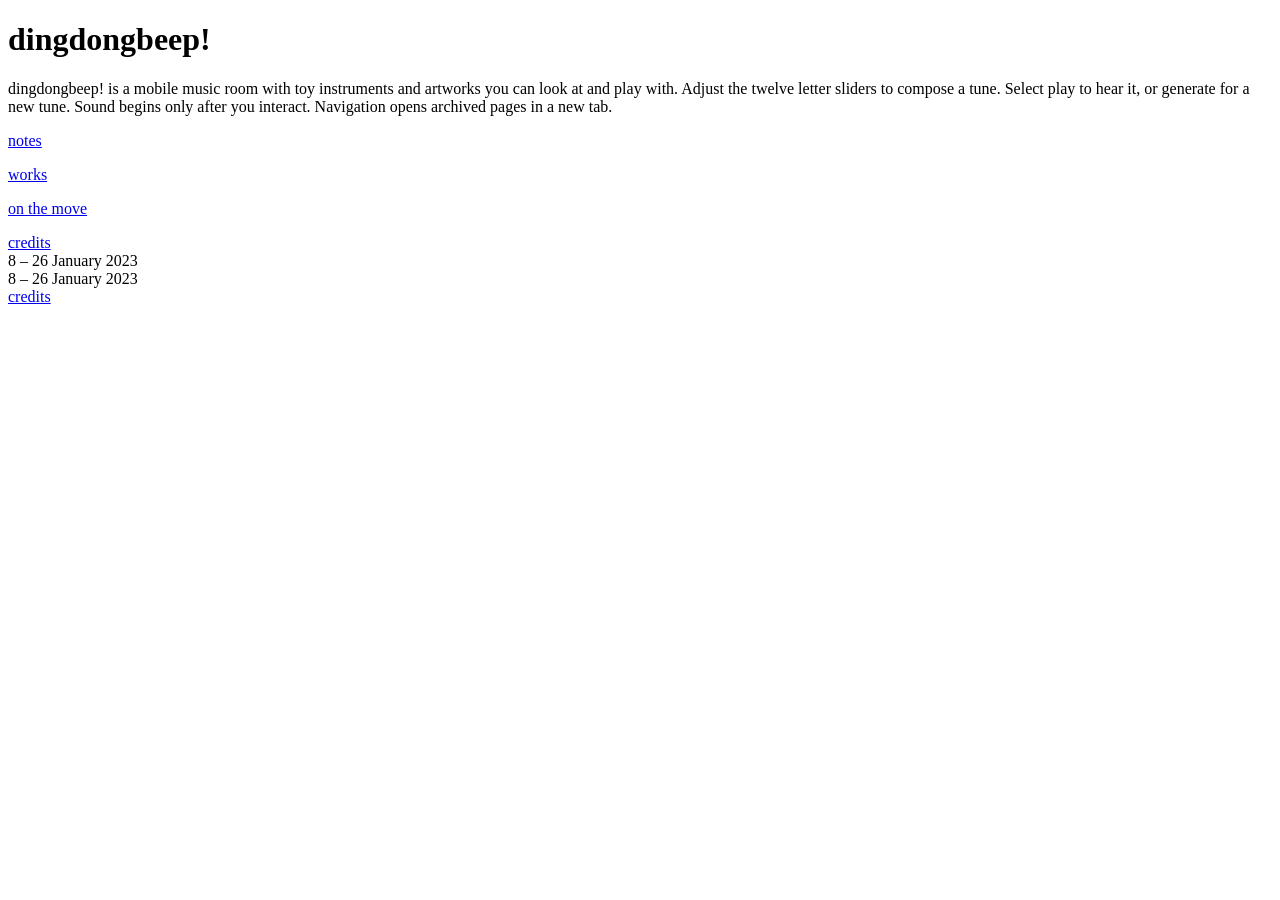
==== index.html @ b2243ed2 "Add files via upload" ====
<!doctype html>
<html lang="en"><head><meta charset="utf-8"><meta name="viewport" content="width=device-width,initial-scale=1"><title>dingdongbeep!</title><meta name="description" content="dingdongbeep! is a mobile music room with toy instruments and artworks you can look at and play with.">
<link rel="stylesheet" href="assets/style(1).min.css">
<link rel="stylesheet" href="assets/theme.min.css">
<link rel="stylesheet" href="assets/custom-frontend-lite.min.css">
<link rel="stylesheet" href="assets/post-9.css">
<link rel="stylesheet" href="assets/post-180.css">
<link rel="stylesheet" href="assets/restoration.css">
<script defer src="assets/jquery.min.js"></script><script defer src="assets/navigation.js"></script>
<script defer src="assets/p5.js"></script><script defer src="assets/p5.sound.min.js"></script><script defer src="assets/instrument.js"></script>
</head><body class="home page-template page-template-elementor_canvas page page-id-180 elementor-default elementor-template-canvas elementor-kit-9 elementor-page elementor-page-180">
<h1 class="sr-only">dingdongbeep!</h1><p class="sr-only">dingdongbeep! is a mobile music room with toy instruments and artworks you can look at and play with. Adjust the twelve letter sliders to compose a tune. Select play to hear it, or generate for a new tune. Sound begins only after you interact. Navigation opens archived pages in a new tab.</p>
<div data-elementor-type="wp-page" data-elementor-id="180" class="elementor elementor-180">
									<section class="elementor-section elementor-top-section elementor-element elementor-element-d01b438 elementor-section-full_width elementor-section-content-top elementor-section-height-default elementor-section-height-default" data-id="d01b438" data-element_type="section">
						<div class="elementor-container elementor-column-gap-no">
					<div class="elementor-column elementor-col-33 elementor-top-column elementor-element elementor-element-7b1d648" data-id="7b1d648" data-element_type="column">
			<div class="elementor-widget-wrap elementor-element-populated">
								<div class="elementor-element elementor-element-b00e52c elementor-widget__width-auto elementor-widget-mobile__width-initial on-hover1 elementor-widget elementor-widget-text-editor" data-id="b00e52c" data-element_type="widget" data-widget_type="text-editor.default">
				<div class="elementor-widget-container">
			<style>/*! elementor - v3.8.1 - 13-11-2022 */
.elementor-widget-text-editor.elementor-drop-cap-view-stacked .elementor-drop-cap{background-color:#818a91;color:#fff}.elementor-widget-text-editor.elementor-drop-cap-view-framed .elementor-drop-cap{color:#818a91;border:3px solid;background-color:transparent}.elementor-widget-text-editor:not(.elementor-drop-cap-view-default) .elementor-drop-cap{margin-top:8px}.elementor-widget-text-editor:not(.elementor-drop-cap-view-default) .elementor-drop-cap-letter{width:1em;height:1em}.elementor-widget-text-editor .elementor-drop-cap{float:left;text-align:center;line-height:1;font-size:50px}.elementor-widget-text-editor .elementor-drop-cap-letter{display:inline-block}</style>				<a class="on-hover1" href="notes/" target="_blank" rel="noopener noreferrer" title="Open the archived notes page on Wayback Machine"><span class="on-hover1">notes</span></a>						</div>
				</div>
				<div class="elementor-element elementor-element-439c22c elementor-widget__width-auto elementor-widget-mobile__width-initial on-hover2 elementor-widget elementor-widget-text-editor" data-id="439c22c" data-element_type="widget" data-widget_type="text-editor.default">
				<div class="elementor-widget-container">
							<p><a href="works/" target="_blank" rel="noopener noreferrer" title="Open the archived works page on Wayback Machine"><span class="on-hover2">works</span></a></p>						</div>
				</div>
				<div class="elementor-element elementor-element-69d7b67 elementor-widget__width-auto elementor-widget-mobile__width-initial on-hover3 elementor-widget elementor-widget-text-editor" data-id="69d7b67" data-element_type="widget" data-widget_type="text-editor.default">
				<div class="elementor-widget-container">
							<p><a class="on-hover3" href="info/" target="_blank" rel="noopener noreferrer" title="Open the archived on the move page on Wayback Machine"><span class="on-hover3">on the move</span></a></p>						</div>
				</div>
				<div class="elementor-element elementor-element-62cd04f elementor-widget__width-inherit elementor-widget-mobile__width-initial on-hover elementor-hidden-desktop elementor-hidden-tablet elementor-widget elementor-widget-text-editor" data-id="62cd04f" data-element_type="widget" data-widget_type="text-editor.default">
				<div class="elementor-widget-container">
							<a class="on-hover" href="credits/" target="_blank" rel="noopener noreferrer" title="Open the archived credits page on Wayback Machine"><span class="on-hover">credits</span></a>						</div>
				</div>
				<div class="elementor-element elementor-element-5e7caa0 elementor-widget__width-inherit elementor-fixed elementor-hidden-desktop elementor-hidden-tablet elementor-widget elementor-widget-text-editor" data-id="5e7caa0" data-element_type="widget" data-settings="{&quot;_position&quot;:&quot;fixed&quot;}" data-widget_type="text-editor.default">
				<div class="elementor-widget-container">
							<span class="red down">8</span> <span class="green up">–</span> <span class="blue down">2</span><span class="red up">6</span> <span class="green down">J</span><span class="blue up">a</span><span class="red down">n</span><span class="green up">u</span><span class="blue down">a</span><span class="red up">r</span><span class="green down">y</span> <span class="blue up">2</span><span class="red down">0</span><span class="green up">2</span><span class="blue down">3</span>						</div>
				</div>
				<div class="elementor-element elementor-element-9274b9c elementor-widget elementor-widget-html" data-id="9274b9c" data-element_type="widget" data-widget_type="html.default">
				<div class="elementor-widget-container">
					</div>
				</div>
				<div class="elementor-element elementor-element-952b9ef elementor-widget elementor-widget-html" data-id="952b9ef" data-element_type="widget" data-widget_type="html.default">
				<div class="elementor-widget-container">
			


      
    
    


    
		</div>
				</div>
					</div>
		</div>
				<div class="elementor-column elementor-col-33 elementor-top-column elementor-element elementor-element-df9e6b6" data-id="df9e6b6" data-element_type="column">
			<div class="elementor-widget-wrap elementor-element-populated">
								<div class="elementor-element elementor-element-6f2518f elementor-widget__width-inherit elementor-hidden-mobile elementor-widget elementor-widget-text-editor" data-id="6f2518f" data-element_type="widget" data-widget_type="text-editor.default">
				<div class="elementor-widget-container">
							<span class="red down">8</span> <span class="green up">–</span> <span class="blue down">2</span><span class="red up">6</span> <span class="green down">J</span><span class="blue up">a</span><span class="red down">n</span><span class="green up">u</span><span class="blue down">a</span><span class="red up">r</span><span class="green down">y</span> <span class="blue up">2</span><span class="red down">0</span><span class="green up">2</span><span class="blue down">3</span>						</div>
				</div>
					</div>
		</div>
				<div class="elementor-column elementor-col-33 elementor-top-column elementor-element elementor-element-9b4b5b4" data-id="9b4b5b4" data-element_type="column">
			<div class="elementor-widget-wrap elementor-element-populated">
								<div class="elementor-element elementor-element-df4bc82 elementor-widget__width-inherit on-hover elementor-hidden-mobile elementor-widget elementor-widget-text-editor" data-id="df4bc82" data-element_type="widget" data-widget_type="text-editor.default">
				<div class="elementor-widget-container">
							<a class="on-hover" href="credits/" target="_blank" rel="noopener noreferrer" title="Open the archived credits page on Wayback Machine"><span class="on-hover">credits</span></a>						</div>
				</div>
					</div>
		</div>
							</div>
		</section>
							</div>
<p id="audio-status" class="sr-only" role="status" aria-live="polite"></p>
<noscript><p class="no-script">JavaScript is needed to play the instrument. <a href="https://web.archive.org/web/20230629184455/https://dingdongbeep.xyz/" target="_blank" rel="noopener">View the original Wayback capture</a>.</p></noscript>
</body></html>
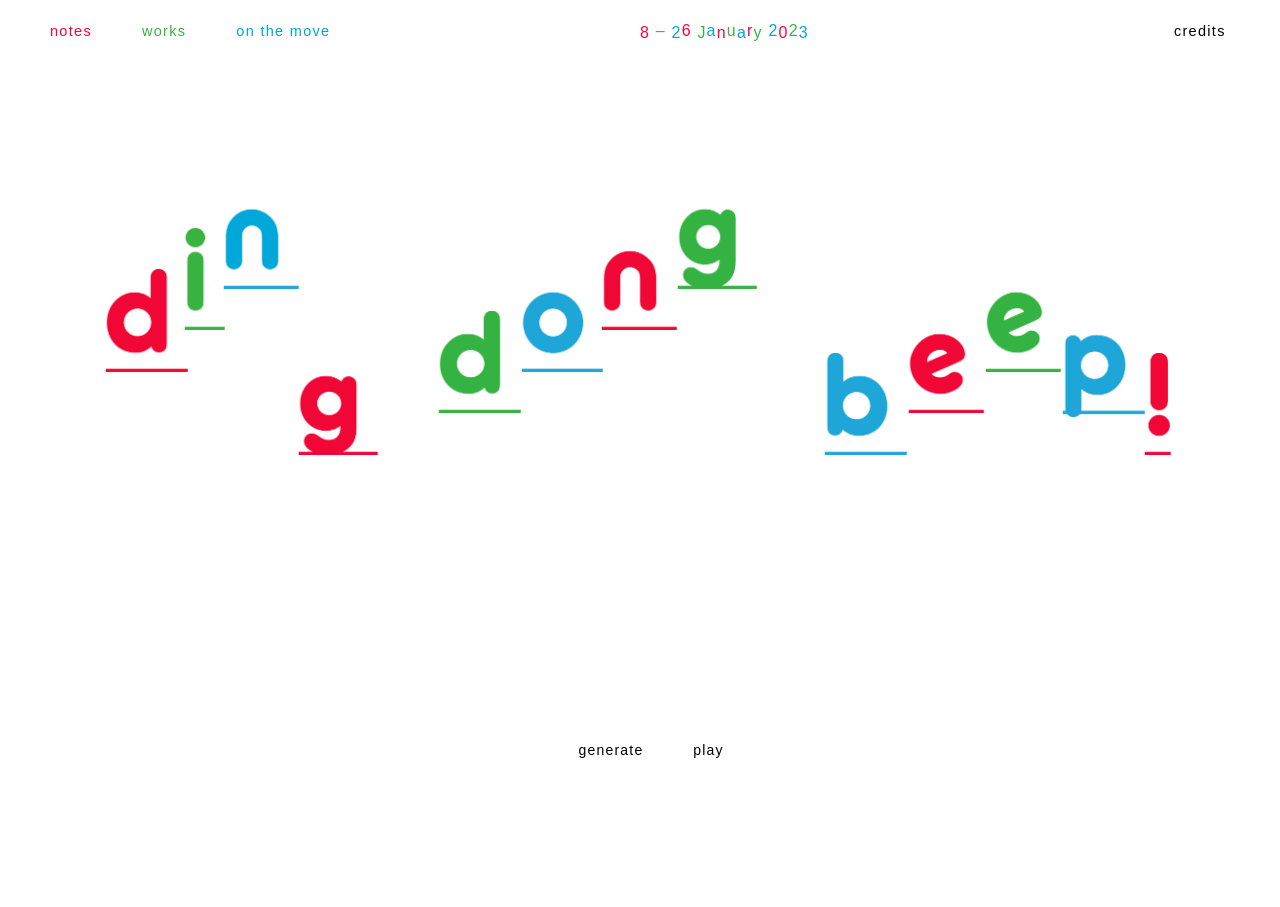
==== commit 75cf9103: "Update index.html" ====
--- a/index.html
+++ b/index.html
@@ -18,19 +18,19 @@
 								<div class="elementor-element elementor-element-b00e52c elementor-widget__width-auto elementor-widget-mobile__width-initial on-hover1 elementor-widget elementor-widget-text-editor" data-id="b00e52c" data-element_type="widget" data-widget_type="text-editor.default">
 				<div class="elementor-widget-container">
 			<style>/*! elementor - v3.8.1 - 13-11-2022 */
-.elementor-widget-text-editor.elementor-drop-cap-view-stacked .elementor-drop-cap{background-color:#818a91;color:#fff}.elementor-widget-text-editor.elementor-drop-cap-view-framed .elementor-drop-cap{color:#818a91;border:3px solid;background-color:transparent}.elementor-widget-text-editor:not(.elementor-drop-cap-view-default) .elementor-drop-cap{margin-top:8px}.elementor-widget-text-editor:not(.elementor-drop-cap-view-default) .elementor-drop-cap-letter{width:1em;height:1em}.elementor-widget-text-editor .elementor-drop-cap{float:left;text-align:center;line-height:1;font-size:50px}.elementor-widget-text-editor .elementor-drop-cap-letter{display:inline-block}</style>				<a class="on-hover1" href="notes/" target="_blank" rel="noopener noreferrer" title="Open the archived notes page on Wayback Machine"><span class="on-hover1">notes</span></a>						</div>
+.elementor-widget-text-editor.elementor-drop-cap-view-stacked .elementor-drop-cap{background-color:#818a91;color:#fff}.elementor-widget-text-editor.elementor-drop-cap-view-framed .elementor-drop-cap{color:#818a91;border:3px solid;background-color:transparent}.elementor-widget-text-editor:not(.elementor-drop-cap-view-default) .elementor-drop-cap{margin-top:8px}.elementor-widget-text-editor:not(.elementor-drop-cap-view-default) .elementor-drop-cap-letter{width:1em;height:1em}.elementor-widget-text-editor .elementor-drop-cap{float:left;text-align:center;line-height:1;font-size:50px}.elementor-widget-text-editor .elementor-drop-cap-letter{display:inline-block}</style>				<a class="on-hover1" href="notes/" rel="noopener noreferrer" title="Open the archived notes page on Wayback Machine"><span class="on-hover1">notes</span></a>						</div>
 				</div>
 				<div class="elementor-element elementor-element-439c22c elementor-widget__width-auto elementor-widget-mobile__width-initial on-hover2 elementor-widget elementor-widget-text-editor" data-id="439c22c" data-element_type="widget" data-widget_type="text-editor.default">
 				<div class="elementor-widget-container">
-							<p><a href="works/" target="_blank" rel="noopener noreferrer" title="Open the archived works page on Wayback Machine"><span class="on-hover2">works</span></a></p>						</div>
+							<p><a href="works/" rel="noopener noreferrer" title="Open the archived works page on Wayback Machine"><span class="on-hover2">works</span></a></p>						</div>
 				</div>
 				<div class="elementor-element elementor-element-69d7b67 elementor-widget__width-auto elementor-widget-mobile__width-initial on-hover3 elementor-widget elementor-widget-text-editor" data-id="69d7b67" data-element_type="widget" data-widget_type="text-editor.default">
 				<div class="elementor-widget-container">
-							<p><a class="on-hover3" href="info/" target="_blank" rel="noopener noreferrer" title="Open the archived on the move page on Wayback Machine"><span class="on-hover3">on the move</span></a></p>						</div>
+							<p><a class="on-hover3" href="info/" rel="noopener noreferrer" title="Open the archived on the move page on Wayback Machine"><span class="on-hover3">on the move</span></a></p>						</div>
 				</div>
 				<div class="elementor-element elementor-element-62cd04f elementor-widget__width-inherit elementor-widget-mobile__width-initial on-hover elementor-hidden-desktop elementor-hidden-tablet elementor-widget elementor-widget-text-editor" data-id="62cd04f" data-element_type="widget" data-widget_type="text-editor.default">
 				<div class="elementor-widget-container">
-							<a class="on-hover" href="credits/" target="_blank" rel="noopener noreferrer" title="Open the archived credits page on Wayback Machine"><span class="on-hover">credits</span></a>						</div>
+							<a class="on-hover" href="credits/" rel="noopener noreferrer" title="Open the archived credits page on Wayback Machine"><span class="on-hover">credits</span></a>						</div>
 				</div>
 				<div class="elementor-element elementor-element-5e7caa0 elementor-widget__width-inherit elementor-fixed elementor-hidden-desktop elementor-hidden-tablet elementor-widget elementor-widget-text-editor" data-id="5e7caa0" data-element_type="widget" data-settings="{&quot;_position&quot;:&quot;fixed&quot;}" data-widget_type="text-editor.default">
 				<div class="elementor-widget-container">
@@ -67,7 +67,7 @@
 			<div class="elementor-widget-wrap elementor-element-populated">
 								<div class="elementor-element elementor-element-df4bc82 elementor-widget__width-inherit on-hover elementor-hidden-mobile elementor-widget elementor-widget-text-editor" data-id="df4bc82" data-element_type="widget" data-widget_type="text-editor.default">
 				<div class="elementor-widget-container">
-							<a class="on-hover" href="credits/" target="_blank" rel="noopener noreferrer" title="Open the archived credits page on Wayback Machine"><span class="on-hover">credits</span></a>						</div>
+							<a class="on-hover" href="credits/" rel="noopener noreferrer" title="Open the archived credits page on Wayback Machine"><span class="on-hover">credits</span></a>						</div>
 				</div>
 					</div>
 		</div>
@@ -76,4 +76,4 @@
 							</div>
 <p id="audio-status" class="sr-only" role="status" aria-live="polite"></p>
 <noscript><p class="no-script">JavaScript is needed to play the instrument. <a href="https://web.archive.org/web/20230629184455/https://dingdongbeep.xyz/" target="_blank" rel="noopener">View the original Wayback capture</a>.</p></noscript>
-</body></html>+</body></html>
--- a/assets/style(1).min.css
+++ b/assets/style(1).min.css
@@ -0,0 +1,22 @@
+html{line-height:1.15;-webkit-text-size-adjust:100%}*,:after,:before{box-sizing:border-box}body{margin:0;font-family:-apple-system,BlinkMacSystemFont,Segoe UI,Roboto,Helvetica Neue,Arial,Noto Sans,sans-serif,Apple Color Emoji,Segoe UI Emoji,Segoe UI Symbol,Noto Color Emoji;font-size:1rem;font-weight:400;line-height:1.5;color:#333;background-color:#fff;-webkit-font-smoothing:antialiased;-moz-osx-font-smoothing:grayscale}h1,h2,h3,h4,h5,h6{margin-top:.5rem;margin-bottom:1rem;font-family:inherit;font-weight:500;line-height:1.2;color:inherit}h1{font-size:2.5rem}h2{font-size:2rem}h3{font-size:1.75rem}h4{font-size:1.5rem}h5{font-size:1.25rem}h6{font-size:1rem}p{margin-top:0;margin-bottom:.9rem}hr{box-sizing:content-box;height:0;overflow:visible}pre{font-family:monospace,monospace;font-size:1em;white-space:pre-wrap}a{background-color:transparent;text-decoration:none;color:#c36}a:active,a:hover{color:#336}a:not([href]):not([tabindex]),a:not([href]):not([tabindex]):focus,a:not([href]):not([tabindex]):hover{color:inherit;text-decoration:none}a:not([href]):not([tabindex]):focus{outline:0}abbr[title]{border-bottom:none;-webkit-text-decoration:underline dotted;text-decoration:underline dotted}b,strong{font-weight:bolder}code,kbd,samp{font-family:monospace,monospace;font-size:1em}small{font-size:80%}sub,sup{font-size:75%;line-height:0;position:relative;vertical-align:baseline}sub{bottom:-.25em}sup{top:-.5em}img{border-style:none;height:auto;max-width:100%}details{display:block}summary{display:list-item}figcaption{font-size:16px;color:#333;line-height:1.4;font-style:italic;font-weight:400}[hidden],template{display:none}.sr-only{position:absolute;width:1px;height:1px;padding:0;overflow:hidden;clip:rect(0,0,0,0);white-space:nowrap;border:0}@media print{*,:after,:before{background:transparent!important;color:#000!important;box-shadow:none!important;text-shadow:none!important}a,a:visited{text-decoration:underline}a[href]:after{content:" (" attr(href) ")"}abbr[title]:after{content:" (" attr(title) ")"}a[href^="#"]:after,a[href^="javascript:"]:after{content:""}pre{white-space:pre-wrap!important}blockquote,pre{page-break-inside:avoid;border:1px solid #ccc}thead{display:table-header-group}img,tr{page-break-inside:avoid}h2,h3,p{orphans:3;widows:3}h2,h3{page-break-after:avoid}}label{display:inline-block;line-height:1;vertical-align:middle}button,input,optgroup,select,textarea{font-family:inherit;font-size:1rem;line-height:1.5;margin:0}input[type=date],input[type=email],input[type=number],input[type=password],input[type=search],input[type=tel],input[type=text],input[type=url],select,textarea{width:100%;border:1px solid #666;border-radius:3px;padding:.5rem 1rem;transition:all .3s}input[type=date]:focus,input[type=email]:focus,input[type=number]:focus,input[type=password]:focus,input[type=search]:focus,input[type=tel]:focus,input[type=text]:focus,input[type=url]:focus,select:focus,textarea:focus{border-color:#333}button,input{overflow:visible}button,select{text-transform:none}[type=button],[type=reset],[type=submit],button{width:auto;-webkit-appearance:button}[type=button]::-moz-focus-inner,[type=reset]::-moz-focus-inner,[type=submit]::-moz-focus-inner,button::-moz-focus-inner{border-style:none;padding:0}[type=button]:-moz-focusring,[type=reset]:-moz-focusring,[type=submit]:-moz-focusring,button:-moz-focusring{outline:1px dotted ButtonText}[type=button],[type=submit],button{display:inline-block;font-weight:400;color:#c36;text-align:center;white-space:nowrap;-webkit-user-select:none;-moz-user-select:none;user-select:none;background-color:transparent;border:1px solid #c36;padding:.5rem 1rem;font-size:1rem;border-radius:3px;transition:all .3s}[type=button]:focus,[type=submit]:focus,button:focus{outline:5px auto -webkit-focus-ring-color}[type=button]:focus,[type=button]:hover,[type=submit]:focus,[type=submit]:hover,button:focus,button:hover{color:#fff;background-color:#c36;text-decoration:none}[type=button]:not(:disabled),[type=submit]:not(:disabled),button:not(:disabled){cursor:pointer}fieldset{padding:.35em .75em .625em}legend{box-sizing:border-box;color:inherit;display:table;max-width:100%;padding:0;white-space:normal}progress{vertical-align:baseline}textarea{overflow:auto;resize:vertical}[type=checkbox],[type=radio]{box-sizing:border-box;padding:0}[type=number]::-webkit-inner-spin-button,[type=number]::-webkit-outer-spin-button{height:auto}[type=search]{-webkit-appearance:textfield;outline-offset:-2px}[type=search]::-webkit-search-decoration{-webkit-appearance:none}::-webkit-file-upload-button{-webkit-appearance:button;font:inherit}select{display:block}table{background-color:transparent;width:100%;margin-bottom:15px;font-size:.9em;border-spacing:0;border-collapse:collapse}table td,table th{padding:15px;line-height:1.5;vertical-align:top;border:1px solid hsla(0,0%,50.2%,.5019607843)}table th{font-weight:700}table tfoot th,table thead th{font-size:1em}table caption+thead tr:first-child td,table caption+thead tr:first-child th,table colgroup+thead tr:first-child td,table colgroup+thead tr:first-child th,table thead:first-child tr:first-child td,table thead:first-child tr:first-child th{border-top:1px solid hsla(0,0%,50.2%,.5019607843)}table tbody>tr:nth-child(odd)>td,table tbody>tr:nth-child(odd)>th{background-color:hsla(0,0%,50.2%,.0705882353)}table tbody tr:hover>td,table tbody tr:hover>th{background-color:hsla(0,0%,50.2%,.1019607843)}table tbody+tbody{border-top:2px solid hsla(0,0%,50.2%,.5019607843)}@media (max-width:767px){table table{font-size:.8em}table table td,table table th{padding:7px;line-height:1.3}table table th{font-weight:400}}dd,dl,dt,li,ol,ul{margin-top:0;margin-bottom:0;border:0;outline:0;font-size:100%;vertical-align:baseline;background:transparent}
+/*
+     FILE ARCHIVED ON 18:44:56 Jun 29, 2023 AND RETRIEVED FROM THE
+     INTERNET ARCHIVE ON 15:16:33 Oct 17, 2026.
+     JAVASCRIPT APPENDED BY WAYBACK MACHINE, COPYRIGHT INTERNET ARCHIVE.
+
+     ALL OTHER CONTENT MAY ALSO BE PROTECTED BY COPYRIGHT (17 U.S.C.
+     SECTION 108(a)(3)).
+*/
+/*
+playback timings (ms):
+  capture_cache.get: 0.62
+  captures_list: 0.834
+  exclusion.robots: 0.119
+  exclusion.robots.policy: 0.103
+  esindex: 0.013
+  cdx.remote: 44.442
+  LoadShardBlock: 86.824 (3)
+  PetaboxLoader3.datanode: 117.881 (4)
+  PetaboxLoader3.resolve: 316.037 (2)
+  load_resource: 353.298
+*/
--- a/assets/theme.min.css
+++ b/assets/theme.min.css
@@ -0,0 +1,22 @@
+@charset "UTF-8";.comments-area a,.page-content a{text-decoration:underline}.alignright{float:right;margin-left:1rem}.alignleft{float:left;margin-right:1rem}.aligncenter{clear:both;display:block;margin-left:auto;margin-right:auto}.alignwide{margin-left:-80px;margin-right:-80px}.alignfull{margin-left:calc(50% - 50vw);margin-right:calc(50% - 50vw);max-width:100vw}.alignfull,.alignfull img{width:100vw}.wp-caption{margin-bottom:1.25rem;max-width:100%}.wp-caption.alignleft{margin:5px 20px 20px 0}.wp-caption.alignright{margin:5px 0 20px 20px}.wp-caption img{display:block;margin-left:auto;margin-right:auto}.wp-caption-text{margin:0}.gallery-caption{display:block;font-size:.8125rem;line-height:1.5;margin:0;padding:.75rem}.pagination{margin:20px auto}.sticky{position:relative;display:block}.bypostauthor{font-size:inherit}.hide{display:none!important}.post-password-form p{width:100%;display:flex;align-items:flex-end}.post-password-form [type=submit]{margin-left:3px}.screen-reader-text{clip:rect(1px,1px,1px,1px);height:1px;overflow:hidden;position:absolute!important;width:1px;word-wrap:normal!important}.screen-reader-text:focus{background-color:#eee;clip:auto!important;-webkit-clip-path:none;clip-path:none;color:#333;display:block;font-size:1rem;height:auto;left:5px;line-height:normal;padding:15px 23px 14px;text-decoration:none;top:5px;width:auto;z-index:100000}.site-header{display:flex;flex-wrap:wrap;justify-content:space-between;padding-top:1rem;padding-bottom:1rem;position:relative}.site-header .site-navigation{justify-content:flex-end}.site-header .site-branding{display:flex;flex-direction:column;justify-content:center}.site-header .header-inner{display:flex;flex-wrap:wrap;justify-content:space-between}.site-header .header-inner .custom-logo-link{display:block}.site-header .header-inner .site-branding .site-description,.site-header .header-inner .site-branding .site-title{margin:0}.site-header .header-inner .site-branding.show-logo .site-title,.site-header .header-inner .site-branding.show-title .site-logo{display:none!important}.site-header:not(.header-stacked) .header-inner .site-branding{max-width:30%}.site-header:not(.header-stacked) .header-inner .site-navigation{max-width:70%}.site-header.header-inverted .header-inner{flex-direction:row-reverse}.site-header.header-inverted .header-inner .site-branding{text-align:right}.site-header.header-inverted .header-inner .site-navigation{justify-content:start}.site-header.header-stacked .header-inner{align-items:center;flex-direction:column;text-align:center}@media (max-width:576px){.site-header .header-inner:not(.header-stacked) .site-branding{max-width:80%}}.site-footer{padding-top:1rem;padding-bottom:1rem;position:relative}.site-footer .footer-inner{display:flex;flex-wrap:wrap;justify-content:space-between}.site-footer .footer-inner .custom-logo-link{display:block}.site-footer .footer-inner .site-navigation{justify-content:flex-end}.site-footer .footer-inner .site-branding{display:flex;flex-direction:column;justify-content:center}.site-footer .footer-inner .site-branding .site-description,.site-footer .footer-inner .site-branding .site-title{margin:0}.site-footer .footer-inner .site-branding.show-logo .site-title,.site-footer .footer-inner .site-branding.show-title .site-logo{display:none!important}.site-footer .footer-inner .copyright{align-items:center;display:flex;justify-content:flex-end}.site-footer .footer-inner .copyright p{margin:0}.site-footer.footer-inverted .footer-inner{flex-direction:row-reverse}.site-footer.footer-inverted .footer-inner .site-branding{text-align:right}.site-footer.footer-inverted .footer-inner .site-navigation{justify-content:flex-start}.site-footer.footer-has-copyright .footer-inner .site-navigation{justify-content:center}.site-footer.footer-stacked .footer-inner{align-items:center;flex-direction:column;text-align:center}.site-footer.footer-stacked .footer-inner .site-branding h4.site-title{text-align:center}.site-footer.footer-stacked .footer-inner .site-navigation .menu{padding:0}.site-footer:not(.footer-stacked) .footer-inner .site-branding{max-width:20%}.site-footer:not(.footer-stacked) .footer-inner .site-navigation{max-width:60%}.site-footer:not(.footer-stacked) .footer-inner .copyright{max-width:20%}@media (max-width:576px){.site-footer:not(.footer-stacked) .footer-inner .copyright,.site-footer:not(.footer-stacked) .footer-inner .site-branding,.site-footer:not(.footer-stacked) .footer-inner .site-navigation{display:block;text-align:center;width:100%;max-width:none}.site-footer .footer-inner .site-navigation ul.menu{justify-content:center}.site-footer .footer-inner .site-navigation ul.menu li{display:inline-block}}.post .entry-title a{text-decoration:none}.post .wp-post-image{width:100%;max-height:500px;-o-object-fit:cover;object-fit:cover}@media (max-width:991px){.post .wp-post-image{max-height:400px}}@media (max-width:575px){.post .wp-post-image{max-height:300px}}#comments .comment-list{margin:0;padding:0;list-style:none;font-size:.9em}#comments .comment,#comments .pingback{position:relative}#comments .comment .comment-body,#comments .pingback .comment-body{display:flex;flex-direction:column;padding:30px 0 30px 60px;border-bottom:1px solid #ccc}body.rtl #comments .comment .comment-body,body.rtl #comments .pingback .comment-body{padding:30px 60px 30px 0}#comments .comment .avatar,#comments .pingback .avatar{position:absolute;left:0;border-radius:50%;margin-right:10px}body.rtl #comments .comment .avatar,body.rtl #comments .pingback .avatar{left:auto;right:0;margin-right:0;margin-left:10px}#comments .comment-meta{display:flex;justify-content:space-between;margin-bottom:.9rem}#comments .comment-metadata,#comments .reply{font-size:11px;line-height:1}#comments .children{position:relative;list-style:none;margin:0;padding-left:30px}body.rtl #comments .children{padding-left:0;padding-right:30px}#comments .children li:last-child{padding-bottom:0}#comments ol.comment-list .children:before{display:inline-block;font-size:1em;font-weight:400;line-height:100%;content:"↪";position:absolute;top:45px;left:0;width:auto}body.rtl #comments ol.comment-list .children:before{content:"↩";left:auto;right:0}@media (min-width:768px){#comments .comment-author,#comments .comment-metadata{line-height:1}}@media (max-width:767px){#comments .comment .comment-body{padding:30px 0}#comments .children{padding-left:20px}#comments .comment .avatar{position:inherit;float:left}body.rtl #comments .comment .avatar{float:right}}.site-header.header-inverted .site-navigation-toggle-holder{justify-content:flex-start}.site-header.header-stacked .site-navigation-toggle-holder{justify-content:center;max-width:100%}.site-header.menu-layout-dropdown .site-navigation{display:none}.site-navigation-toggle-holder{display:flex;align-items:center;justify-content:flex-end;flex-grow:1;max-width:20%;padding:8px 15px}.site-navigation-toggle-holder .site-navigation-toggle{display:flex;align-items:center;justify-content:center;font-size:22px;padding:.25em;cursor:pointer;border:0 solid;border-radius:3px;background-color:rgba(0,0,0,.05);color:#494c4f}.site-navigation-toggle-holder.elementor-active .site-navigation-toggle i:before{content:"\e87f"}.site-navigation{grid-area:nav-menu;display:flex;align-items:center;flex-grow:1}.site-navigation ul.menu,.site-navigation ul.menu ul{list-style-type:none;padding:0}.site-navigation ul.menu{display:flex;flex-wrap:wrap}.site-navigation ul.menu li{position:relative;display:flex}.site-navigation ul.menu li a{display:block;padding:8px 15px}.site-navigation ul.menu li.menu-item-has-children{padding-right:15px}.site-navigation ul.menu li.menu-item-has-children:after{display:block;content:"▾";font-size:1.5em;align-items:center;color:#666;position:absolute;right:0;top:50%;transform:translateY(-50%);text-decoration:none}.site-navigation ul.menu li.menu-item-has-children:focus-within>ul{display:block}.site-navigation ul.menu li ul{background:#fff;display:none;min-width:150px;position:absolute;z-index:2;left:0;top:100%}.site-navigation ul.menu li ul li{border-bottom:1px solid #eee}.site-navigation ul.menu li ul li:last-child{border-bottom:none}.site-navigation ul.menu li ul li.menu-item-has-children a{flex-grow:1}.site-navigation ul.menu li ul li.menu-item-has-children:after{transform:translateY(-50%) rotate(-90deg)}.site-navigation ul.menu li ul ul{left:100%;top:0}.site-navigation ul.menu li:hover>ul{display:block}footer .site-navigation ul.menu li ul{top:auto;bottom:100%}footer .site-navigation ul.menu li ul ul{bottom:0}footer .site-navigation ul.menu a{padding:5px 15px}.site-navigation-dropdown{margin-top:10px;transition:max-height .3s,transform .3s;transform-origin:top;position:absolute;bottom:0;left:0;z-index:10000;width:100%}.site-navigation-toggle-holder:not(.elementor-active)+.site-navigation-dropdown{transform:scaleY(0);max-height:0}.site-navigation-toggle-holder.elementor-active+.site-navigation-dropdown{transform:scaleY(1);max-height:100vh}.site-navigation-dropdown ul{padding:0}.site-navigation-dropdown ul.menu{position:absolute;width:100%;padding:0;margin:0;background:#fff}.site-navigation-dropdown ul.menu li{display:block;width:100%;position:relative}.site-navigation-dropdown ul.menu li a{display:block;padding:20px;background:#fff;color:#55595c;box-shadow:inset 0 -1px 0 rgba(0,0,0,.1019607843)}.site-navigation-dropdown ul.menu li.current-menu-item a{color:#fff;background:#55595c}.site-navigation-dropdown ul.menu>li li{transition:max-height .3s,transform .3s;transform-origin:top;transform:scaleY(0);max-height:0}.site-navigation-dropdown ul.menu li.elementor-active>ul>li{transform:scaleY(1);max-height:100vh}@media (max-width:576px){.site-header.menu-dropdown-mobile:not(.menu-layout-dropdown) .site-navigation{display:none!important}}@media (min-width:768px){.site-header.menu-dropdown-mobile:not(.menu-layout-dropdown) .site-navigation-toggle-holder{display:none!important}}@media (min-width:576px) and (max-width:767px){.site-header.menu-dropdown-mobile:not(.menu-layout-dropdown) .site-navigation{display:none!important}}@media (min-width:992px){.site-header.menu-dropdown-tablet:not(.menu-layout-dropdown) .site-navigation-toggle-holder{display:none!important}}@media (max-width:992px){.site-header.menu-dropdown-tablet:not(.menu-layout-dropdown) .site-navigation{display:none!important}}.site-header.menu-dropdown-none:not(.menu-layout-dropdown) .site-navigation-toggle-holder{display:none!important}.page-header .entry-title,.site-footer .footer-inner,.site-footer:not(.dynamic-footer),.site-header .header-inner,.site-header:not(.dynamic-header),body:not([class*=elementor-page-]) .site-main{margin-right:auto;margin-left:auto;width:100%}@media (max-width:575px){.page-header .entry-title,.site-footer .footer-inner,.site-footer:not(.dynamic-footer),.site-header .header-inner,.site-header:not(.dynamic-header),body:not([class*=elementor-page-]) .site-main{padding-right:10px;padding-left:10px}}@media (min-width:576px){.page-header .entry-title,.site-footer .footer-inner,.site-footer:not(.dynamic-footer),.site-header .header-inner,.site-header:not(.dynamic-header),body:not([class*=elementor-page-]) .site-main{max-width:500px}.site-footer.footer-full-width .footer-inner,.site-header.header-full-width .header-inner{max-width:100%}}@media (min-width:768px){.page-header .entry-title,.site-footer .footer-inner,.site-footer:not(.dynamic-footer),.site-header .header-inner,.site-header:not(.dynamic-header),body:not([class*=elementor-page-]) .site-main{max-width:600px}.site-footer.footer-full-width,.site-header.header-full-width{max-width:100%}}@media (min-width:992px){.page-header .entry-title,.site-footer .footer-inner,.site-footer:not(.dynamic-footer),.site-header .header-inner,.site-header:not(.dynamic-header),body:not([class*=elementor-page-]) .site-main{max-width:800px}.site-footer.footer-full-width,.site-header.header-full-width{max-width:100%}}@media (min-width:1200px){.page-header .entry-title,.site-footer .footer-inner,.site-footer:not(.dynamic-footer),.site-header .header-inner,.site-header:not(.dynamic-header),body:not([class*=elementor-page-]) .site-main{max-width:1140px}.site-footer.footer-full-width,.site-header.header-full-width{max-width:100%}}.site-header+.elementor{min-height:calc(100vh - 320px)}
+/*
+     FILE ARCHIVED ON 18:44:56 Jun 29, 2023 AND RETRIEVED FROM THE
+     INTERNET ARCHIVE ON 15:16:34 Oct 17, 2026.
+     JAVASCRIPT APPENDED BY WAYBACK MACHINE, COPYRIGHT INTERNET ARCHIVE.
+
+     ALL OTHER CONTENT MAY ALSO BE PROTECTED BY COPYRIGHT (17 U.S.C.
+     SECTION 108(a)(3)).
+*/
+/*
+playback timings (ms):
+  capture_cache.get: 0.502
+  captures_list: 0.565
+  exclusion.robots: 0.073
+  exclusion.robots.policy: 0.059
+  esindex: 0.008
+  cdx.remote: 12.654
+  LoadShardBlock: 110.018 (3)
+  PetaboxLoader3.datanode: 65.269 (4)
+  PetaboxLoader3.resolve: 107.441 (2)
+  load_resource: 80.279
+*/
--- a/assets/custom-frontend-lite.min.css
+++ b/assets/custom-frontend-lite.min.css
@@ -0,0 +1,22 @@
+.dialog-widget-content{background-color:#fff;position:absolute;border-radius:3px;-webkit-box-shadow:2px 8px 23px 3px rgba(0,0,0,.2);box-shadow:2px 8px 23px 3px rgba(0,0,0,.2);overflow:hidden}.dialog-message{font-size:12px;line-height:1.5;-webkit-box-sizing:border-box;box-sizing:border-box}.dialog-type-lightbox{position:fixed;height:100%;width:100%;bottom:0;left:0;background-color:rgba(0,0,0,.8);z-index:9999;-webkit-user-select:none;-moz-user-select:none;-ms-user-select:none;user-select:none}.dialog-type-lightbox .dialog-widget-content{margin:auto;width:375px}.dialog-type-lightbox .dialog-header{font-size:15px;color:#495157;padding:30px 0 10px;font-weight:500}.dialog-type-lightbox .dialog-message{padding:0 30px 30px;min-height:50px}.dialog-type-lightbox:not(.elementor-popup-modal) .dialog-header,.dialog-type-lightbox:not(.elementor-popup-modal) .dialog-message{text-align:center}.dialog-type-lightbox .dialog-buttons-wrapper{border-top:1px solid #e6e9ec;text-align:center}.dialog-type-lightbox .dialog-buttons-wrapper>.dialog-button{font-family:Roboto,Arial,Helvetica,Verdana,sans-serif;width:50%;border:none;background:none;color:#6d7882;font-size:15px;cursor:pointer;padding:13px 0;outline:0}.dialog-type-lightbox .dialog-buttons-wrapper>.dialog-button:hover{background-color:#f4f6f7}.dialog-type-lightbox .dialog-buttons-wrapper>.dialog-button.dialog-ok{color:#b01b1b}.dialog-type-lightbox .dialog-buttons-wrapper>.dialog-button.dialog-take_over{color:#39b54a}.dialog-type-lightbox .dialog-buttons-wrapper>.dialog-button:active{background-color:rgba(230,233,236,.5)}.dialog-type-lightbox .dialog-buttons-wrapper>.dialog-button::-moz-focus-inner{border:0}.dialog-close-button{cursor:pointer;position:absolute;margin-top:15px;right:15px;font-size:15px;line-height:1}.dialog-close-button:not(:hover){opacity:.4}.dialog-alert-widget .dialog-buttons-wrapper>button{width:100%}.dialog-confirm-widget .dialog-button:first-child{border-right:1px solid #e6e9ec}#elementor-change-exit-preference-dialog .dialog-message a{cursor:pointer}#elementor-change-exit-preference-dialog .dialog-message>div{margin-bottom:10px}#elementor-change-exit-preference-dialog .dialog-ok{color:#39b54a}#e-experiments-dependency-dialog .dialog-confirm-header{font-weight:600}#e-experiments-dependency-dialog .dialog-ok{color:#39b54a}.dialog-prevent-scroll{overflow:hidden;max-height:100vh}@media (min-width:1024px){body.admin-bar .dialog-lightbox-widget{height:calc(100vh - 32px)}}@media (max-width:1024px){body.admin-bar .dialog-type-lightbox{position:sticky;height:100vh}}.elementor-aspect-ratio-219 .elementor-fit-aspect-ratio{padding-bottom:42.8571%}.elementor-aspect-ratio-169 .elementor-fit-aspect-ratio{padding-bottom:56.25%}.elementor-aspect-ratio-43 .elementor-fit-aspect-ratio{padding-bottom:75%}.elementor-aspect-ratio-32 .elementor-fit-aspect-ratio{padding-bottom:66.6666%}.elementor-aspect-ratio-11 .elementor-fit-aspect-ratio{padding-bottom:100%}.elementor-aspect-ratio-916 .elementor-fit-aspect-ratio{padding-bottom:177.8%}.elementor-fit-aspect-ratio{position:relative;height:0}.elementor-fit-aspect-ratio iframe{position:absolute;top:0;left:0;height:100%;width:100%;border:0;background-color:#000}.elementor-fit-aspect-ratio video{width:100%}.flatpickr-calendar{width:280px}.flatpickr-calendar .flatpickr-current-month span.cur-month{font-weight:300}.flatpickr-calendar .dayContainer{width:280px;min-width:280px;max-width:280px}.flatpickr-calendar .flatpickr-days{width:280px}.flatpickr-calendar .flatpickr-day{max-width:37px;height:37px;line-height:37px}.elementor-templates-modal .dialog-widget-content{font-family:Roboto,Arial,Helvetica,Verdana,sans-serif;background-color:#f1f3f5;width:100%}@media (max-width:1439px){.elementor-templates-modal .dialog-widget-content{max-width:990px}}@media (min-width:1440px){.elementor-templates-modal .dialog-widget-content{max-width:1200px}}.elementor-templates-modal .dialog-header{padding:0;z-index:1}.elementor-templates-modal .dialog-buttons-wrapper,.elementor-templates-modal .dialog-header{background-color:#fff;-webkit-box-shadow:0 0 8px rgba(0,0,0,.1);box-shadow:0 0 8px rgba(0,0,0,.1);position:relative}.elementor-templates-modal .dialog-buttons-wrapper{border:none;display:none;-webkit-box-pack:end;-ms-flex-pack:end;justify-content:flex-end;padding:5px}.elementor-templates-modal .dialog-buttons-wrapper .elementor-button{height:40px;margin-left:5px}.elementor-templates-modal .dialog-buttons-wrapper .elementor-button-success{padding:12px 36px;color:#fff;width:auto;font-size:15px}.elementor-templates-modal .dialog-buttons-wrapper .elementor-button-success:hover{background-color:#39b54a}.elementor-templates-modal .dialog-message{height:750px;max-height:85vh;overflow-y:scroll;padding-top:25px}.elementor-templates-modal .dialog-content{height:100%}.elementor-templates-modal .dialog-loading{display:none}.elementor-templates-modal__header{display:-webkit-box;display:-ms-flexbox;display:flex;-webkit-box-align:center;-ms-flex-align:center;align-items:center;-webkit-box-pack:justify;-ms-flex-pack:justify;justify-content:space-between;height:50px}.elementor-templates-modal__header__logo{line-height:1;text-transform:uppercase;font-weight:700;cursor:pointer}.elementor-templates-modal__header__logo-area{text-align:left;padding-left:15px}.elementor-templates-modal__header__logo-area>*{display:-webkit-box;display:-ms-flexbox;display:flex;-webkit-box-align:center;-ms-flex-align:center;align-items:center}.elementor-templates-modal__header__logo__icon-wrapper{margin-right:10px;font-size:12px}.elementor-templates-modal__header__logo__title{padding-top:2px}.elementor-templates-modal__header__items-area{display:-webkit-box;display:-ms-flexbox;display:flex;-webkit-box-orient:horizontal;-webkit-box-direction:reverse;-ms-flex-direction:row-reverse;flex-direction:row-reverse}.elementor-templates-modal__header__item{position:relative;display:-webkit-box;display:-ms-flexbox;display:flex;-webkit-box-align:center;-ms-flex-align:center;align-items:center;-webkit-box-pack:center;-ms-flex-pack:center;justify-content:center;-webkit-box-sizing:content-box;box-sizing:content-box}.elementor-templates-modal__header__item>i{font-size:20px;-webkit-transition:all .3s;-o-transition:all .3s;transition:all .3s;cursor:pointer}.elementor-templates-modal__header__item>i:not(:hover){color:#a4afb7}.elementor-templates-modal__header__close--normal{width:47px;border-left:1px solid #e6e9ec}.elementor-templates-modal__header__close--normal i{font-size:18px}.elementor-templates-modal__header__close--skip{padding:10px 10px 10px 20px;margin-right:10px;color:#fff;background-color:#a4afb7;font-size:11px;font-weight:400;line-height:1;text-transform:uppercase;border-radius:2px;cursor:pointer}.elementor-templates-modal__header__close--skip>i{font-size:inherit;padding-left:10px;margin-left:15px;border-left:1px solid}.elementor-templates-modal__header__close--skip>i:not(:hover){color:#fff}.elementor-templates-modal__sidebar{-ms-flex-negative:0;flex-shrink:0;width:25%;background-color:hsla(0,0%,100%,.3)}.elementor-templates-modal__content{-webkit-box-flex:1;-ms-flex-positive:1;flex-grow:1;-webkit-box-shadow:0 0 13px inset rgba(0,0,0,.05);box-shadow:inset 0 0 13px rgba(0,0,0,.05)}#wpadminbar #wp-admin-bar-elementor_edit_page .elementor-general-section+.elementor-second-section{border-top:1px solid #464b50;margin-top:6px}.elementor-hidden{display:none}.elementor-screen-only,.screen-reader-text,.screen-reader-text span,.ui-helper-hidden-accessible{position:absolute;top:-10000em;width:1px;height:1px;margin:-1px;padding:0;overflow:hidden;clip:rect(0,0,0,0);border:0}.elementor-clearfix:after{content:"";display:block;clear:both;width:0;height:0}.e-logo-wrapper{background:#93003c;display:inline-block;padding:.75em;border-radius:50%;line-height:1}.e-logo-wrapper i{color:#fff;font-size:1em}#e-enable-unfiltered-files-dialog-import-template .dialog-confirm-ok{color:#39b54a}#e-enable-unfiltered-files-dialog-import-template .dialog-confirm-cancel{color:#b01b1b}.elementor{-webkit-hyphens:manual;-ms-hyphens:manual;hyphens:manual}.elementor *,.elementor :after,.elementor :before{-webkit-box-sizing:border-box;box-sizing:border-box}.elementor a{-webkit-box-shadow:none;box-shadow:none;text-decoration:none}.elementor hr{margin:0;background-color:transparent}.elementor img{height:auto;max-width:100%;border:none;border-radius:0;-webkit-box-shadow:none;box-shadow:none}.elementor .elementor-widget:not(.elementor-widget-text-editor):not(.elementor-widget-theme-post-content) figure{margin:0}.elementor embed,.elementor iframe,.elementor object,.elementor video{max-width:100%;width:100%;margin:0;line-height:1;border:none}.elementor .elementor-custom-embed{line-height:0}.elementor .elementor-background,.elementor .elementor-background-holder,.elementor .elementor-background-video-container{height:100%;width:100%;top:0;left:0;position:absolute;overflow:hidden;z-index:0;direction:ltr}.elementor .elementor-background-video-container{-webkit-transition:opacity 1s;-o-transition:opacity 1s;transition:opacity 1s;pointer-events:none}.elementor .elementor-background-video-container.elementor-loading{opacity:0}.elementor .elementor-background-video-embed{max-width:none}.elementor .elementor-background-video,.elementor .elementor-background-video-embed,.elementor .elementor-background-video-hosted{position:absolute;top:50%;left:50%;-webkit-transform:translate(-50%,-50%);-ms-transform:translate(-50%,-50%);transform:translate(-50%,-50%)}.elementor .elementor-background-video{max-width:none}.elementor .elementor-html5-video{-o-object-fit:cover;object-fit:cover}.elementor .elementor-background-overlay,.elementor .elementor-background-slideshow{height:100%;width:100%;top:0;left:0;position:absolute}.elementor .elementor-background-slideshow{z-index:0}.elementor .elementor-background-slideshow__slide__image{width:100%;height:100%;background-position:50%;background-size:cover}.e-con-inner>.elementor-element.elementor-absolute,.e-con>.elementor-element.elementor-absolute,.elementor-widget-wrap>.elementor-element.elementor-absolute{position:absolute}.e-con-inner>.elementor-element.elementor-fixed,.e-con>.elementor-element.elementor-fixed,.elementor-widget-wrap>.elementor-element.elementor-fixed{position:fixed}.elementor-widget-wrap .elementor-element.elementor-widget__width-auto,.elementor-widget-wrap .elementor-element.elementor-widget__width-initial{max-width:100%}@media (max-width:1024px){.elementor-widget-wrap .elementor-element.elementor-widget-tablet__width-auto,.elementor-widget-wrap .elementor-element.elementor-widget-tablet__width-initial{max-width:100%}}@media (max-width:767px){.elementor-widget-wrap .elementor-element.elementor-widget-mobile__width-auto,.elementor-widget-wrap .elementor-element.elementor-widget-mobile__width-initial{max-width:100%}}.elementor-element{--flex-direction:initial;--flex-wrap:initial;--justify-content:initial;--align-items:initial;--align-content:initial;--gap:initial;--flex-basis:initial;--flex-grow:initial;--flex-shrink:initial;--order:initial;--align-self:initial;-ms-flex-preferred-size:var(--flex-basis);flex-basis:var(--flex-basis);-webkit-box-flex:var(--flex-grow);-ms-flex-positive:var(--flex-grow);flex-grow:var(--flex-grow);-ms-flex-negative:var(--flex-shrink);flex-shrink:var(--flex-shrink);-webkit-box-ordinal-group:var(--order);-ms-flex-order:var(--order);order:var(--order);-ms-flex-item-align:var(--align-self);align-self:var(--align-self)}.elementor-element.elementor-absolute,.elementor-element.elementor-fixed{z-index:1}.elementor-element:where(.e-con-full,.elementor-widget){-webkit-box-orient:vertical;-webkit-box-direction:normal;-ms-flex-direction:var(--flex-direction);flex-direction:var(--flex-direction);-ms-flex-wrap:var(--flex-wrap);flex-wrap:var(--flex-wrap);-webkit-box-pack:var(--justify-content);-ms-flex-pack:var(--justify-content);justify-content:var(--justify-content);-webkit-box-align:var(--align-items);-ms-flex-align:var(--align-items);align-items:var(--align-items);-ms-flex-line-pack:var(--align-content);align-content:var(--align-content);gap:var(--gap)}.elementor-invisible{visibility:hidden}.elementor-align-center{text-align:center}.elementor-align-center .elementor-button{width:auto}.elementor-align-right{text-align:right}.elementor-align-right .elementor-button{width:auto}.elementor-align-left{text-align:left}.elementor-align-left .elementor-button{width:auto}.elementor-align-justify .elementor-button{width:100%}.elementor-custom-embed-play{position:absolute;top:50%;left:50%;-webkit-transform:translate(-50%,-50%);-ms-transform:translate(-50%,-50%);transform:translate(-50%,-50%)}.elementor-custom-embed-play i{font-size:100px;color:#fff;text-shadow:1px 0 6px rgba(0,0,0,.3)}.elementor-custom-embed-play svg{height:100px;width:100px;fill:#fff;-webkit-filter:drop-shadow(1px 0 6px rgba(0,0,0,.3));filter:drop-shadow(1px 0 6px rgba(0,0,0,.3))}.elementor-custom-embed-play i,.elementor-custom-embed-play svg{opacity:.8;-webkit-transition:all .5s;-o-transition:all .5s;transition:all .5s}.elementor-custom-embed-play.elementor-playing i{font-family:eicons}.elementor-custom-embed-play.elementor-playing i:before{content:"\e8fb"}.elementor-custom-embed-play.elementor-playing i,.elementor-custom-embed-play.elementor-playing svg{-webkit-animation:eicon-spin 2s linear infinite;animation:eicon-spin 2s linear infinite}.elementor-tag{display:-webkit-inline-box;display:-ms-inline-flexbox;display:inline-flex}.elementor-ken-burns{-webkit-transition-property:-webkit-transform;transition-property:-webkit-transform;-o-transition-property:transform;transition-property:transform;transition-property:transform,-webkit-transform;-webkit-transition-duration:10s;-o-transition-duration:10s;transition-duration:10s;-webkit-transition-timing-function:linear;-o-transition-timing-function:linear;transition-timing-function:linear}.elementor-ken-burns--out{-webkit-transform:scale(1.3);-ms-transform:scale(1.3);transform:scale(1.3)}.elementor-ken-burns--active{-webkit-transition-duration:20s;-o-transition-duration:20s;transition-duration:20s}.elementor-ken-burns--active.elementor-ken-burns--out{-webkit-transform:scale(1);-ms-transform:scale(1);transform:scale(1)}.elementor-ken-burns--active.elementor-ken-burns--in{-webkit-transform:scale(1.3);-ms-transform:scale(1.3);transform:scale(1.3)}@media (min-width:2400px){.elementor-widescreen-align-center{text-align:center}.elementor-widescreen-align-center .elementor-button{width:auto}.elementor-widescreen-align-right{text-align:right}.elementor-widescreen-align-right .elementor-button{width:auto}.elementor-widescreen-align-left{text-align:left}.elementor-widescreen-align-left .elementor-button{width:auto}.elementor-widescreen-align-justify .elementor-button{width:100%}}@media (max-width:-1px){.elementor-laptop-align-center{text-align:center}.elementor-laptop-align-center .elementor-button{width:auto}.elementor-laptop-align-right{text-align:right}.elementor-laptop-align-right .elementor-button{width:auto}.elementor-laptop-align-left{text-align:left}.elementor-laptop-align-left .elementor-button{width:auto}.elementor-laptop-align-justify .elementor-button{width:100%}}@media (max-width:-1px){.elementor-tablet_extra-align-center{text-align:center}.elementor-tablet_extra-align-center .elementor-button{width:auto}.elementor-tablet_extra-align-right{text-align:right}.elementor-tablet_extra-align-right .elementor-button{width:auto}.elementor-tablet_extra-align-left{text-align:left}.elementor-tablet_extra-align-left .elementor-button{width:auto}.elementor-tablet_extra-align-justify .elementor-button{width:100%}}@media (max-width:1024px){.elementor-tablet-align-center{text-align:center}.elementor-tablet-align-center .elementor-button{width:auto}.elementor-tablet-align-right{text-align:right}.elementor-tablet-align-right .elementor-button{width:auto}.elementor-tablet-align-left{text-align:left}.elementor-tablet-align-left .elementor-button{width:auto}.elementor-tablet-align-justify .elementor-button{width:100%}}@media (max-width:-1px){.elementor-mobile_extra-align-center{text-align:center}.elementor-mobile_extra-align-center .elementor-button{width:auto}.elementor-mobile_extra-align-right{text-align:right}.elementor-mobile_extra-align-right .elementor-button{width:auto}.elementor-mobile_extra-align-left{text-align:left}.elementor-mobile_extra-align-left .elementor-button{width:auto}.elementor-mobile_extra-align-justify .elementor-button{width:100%}}@media (max-width:767px){.elementor-mobile-align-center{text-align:center}.elementor-mobile-align-center .elementor-button{width:auto}.elementor-mobile-align-right{text-align:right}.elementor-mobile-align-right .elementor-button{width:auto}.elementor-mobile-align-left{text-align:left}.elementor-mobile-align-left .elementor-button{width:auto}.elementor-mobile-align-justify .elementor-button{width:100%}}:root{--page-title-display:block}.elementor-page-title,h1.entry-title{display:var(--page-title-display)}@-webkit-keyframes eicon-spin{0%{-webkit-transform:rotate(0deg);transform:rotate(0deg)}to{-webkit-transform:rotate(359deg);transform:rotate(359deg)}}@keyframes eicon-spin{0%{-webkit-transform:rotate(0deg);transform:rotate(0deg)}to{-webkit-transform:rotate(359deg);transform:rotate(359deg)}}.eicon-animation-spin{-webkit-animation:eicon-spin 2s linear infinite;animation:eicon-spin 2s linear infinite}.elementor-section{position:relative}.elementor-section .elementor-container{display:-webkit-box;display:-ms-flexbox;display:flex;margin-right:auto;margin-left:auto;position:relative}@media (max-width:1024px){.elementor-section .elementor-container{-ms-flex-wrap:wrap;flex-wrap:wrap}}.elementor-section.elementor-section-boxed>.elementor-container{max-width:1140px}.elementor-section.elementor-section-stretched{position:relative;width:100%}.elementor-section.elementor-section-items-top>.elementor-container{-webkit-box-align:start;-ms-flex-align:start;align-items:flex-start}.elementor-section.elementor-section-items-middle>.elementor-container{-webkit-box-align:center;-ms-flex-align:center;align-items:center}.elementor-section.elementor-section-items-bottom>.elementor-container{-webkit-box-align:end;-ms-flex-align:end;align-items:flex-end}@media (min-width:768px){.elementor-section.elementor-section-height-full{height:100vh}.elementor-section.elementor-section-height-full>.elementor-container{height:100%}}.elementor-bc-flex-widget .elementor-section-content-top>.elementor-container>.elementor-column>.elementor-widget-wrap{-webkit-box-align:start;-ms-flex-align:start;align-items:flex-start}.elementor-bc-flex-widget .elementor-section-content-middle>.elementor-container>.elementor-column>.elementor-widget-wrap{-webkit-box-align:center;-ms-flex-align:center;align-items:center}.elementor-bc-flex-widget .elementor-section-content-bottom>.elementor-container>.elementor-column>.elementor-widget-wrap{-webkit-box-align:end;-ms-flex-align:end;align-items:flex-end}.elementor-row{width:100%;display:-webkit-box;display:-ms-flexbox;display:flex}@media (max-width:1024px){.elementor-row{-ms-flex-wrap:wrap;flex-wrap:wrap}}.elementor-widget-wrap{position:relative;width:100%;-ms-flex-wrap:wrap;flex-wrap:wrap;-ms-flex-line-pack:start;align-content:flex-start}.elementor:not(.elementor-bc-flex-widget) .elementor-widget-wrap{display:-webkit-box;display:-ms-flexbox;display:flex}.elementor-widget-wrap>.elementor-element{width:100%}.elementor-widget-wrap.e-swiper-container{width:calc(100% - (var(--e-column-margin-left, 0px) + var(--e-column-margin-right, 0px)))}.elementor-widget{position:relative}.elementor-widget:not(:last-child){margin-bottom:20px}.elementor-widget:not(:last-child).elementor-absolute,.elementor-widget:not(:last-child).elementor-widget__width-auto,.elementor-widget:not(:last-child).elementor-widget__width-initial{margin-bottom:0}.elementor-column{min-height:1px}.elementor-column,.elementor-column-wrap{position:relative;display:-webkit-box;display:-ms-flexbox;display:flex}.elementor-column-wrap{width:100%}.elementor-column-gap-narrow>.elementor-column>.elementor-element-populated{padding:5px}.elementor-column-gap-default>.elementor-column>.elementor-element-populated{padding:10px}.elementor-column-gap-extended>.elementor-column>.elementor-element-populated{padding:15px}.elementor-column-gap-wide>.elementor-column>.elementor-element-populated{padding:20px}.elementor-column-gap-wider>.elementor-column>.elementor-element-populated{padding:30px}.elementor-inner-section .elementor-column-gap-no .elementor-element-populated{padding:0}@media (min-width:768px){.elementor-column.elementor-col-10,.elementor-column[data-col="10"]{width:10%}.elementor-column.elementor-col-11,.elementor-column[data-col="11"]{width:11.111%}.elementor-column.elementor-col-12,.elementor-column[data-col="12"]{width:12.5%}.elementor-column.elementor-col-14,.elementor-column[data-col="14"]{width:14.285%}.elementor-column.elementor-col-16,.elementor-column[data-col="16"]{width:16.666%}.elementor-column.elementor-col-20,.elementor-column[data-col="20"]{width:20%}.elementor-column.elementor-col-25,.elementor-column[data-col="25"]{width:25%}.elementor-column.elementor-col-30,.elementor-column[data-col="30"]{width:30%}.elementor-column.elementor-col-33,.elementor-column[data-col="33"]{width:33.333%}.elementor-column.elementor-col-40,.elementor-column[data-col="40"]{width:40%}.elementor-column.elementor-col-50,.elementor-column[data-col="50"]{width:50%}.elementor-column.elementor-col-60,.elementor-column[data-col="60"]{width:60%}.elementor-column.elementor-col-66,.elementor-column[data-col="66"]{width:66.666%}.elementor-column.elementor-col-70,.elementor-column[data-col="70"]{width:70%}.elementor-column.elementor-col-75,.elementor-column[data-col="75"]{width:75%}.elementor-column.elementor-col-80,.elementor-column[data-col="80"]{width:80%}.elementor-column.elementor-col-83,.elementor-column[data-col="83"]{width:83.333%}.elementor-column.elementor-col-90,.elementor-column[data-col="90"]{width:90%}.elementor-column.elementor-col-100,.elementor-column[data-col="100"]{width:100%}}@media (max-width:479px){.elementor-column.elementor-xs-10{width:10%}.elementor-column.elementor-xs-11{width:11.111%}.elementor-column.elementor-xs-12{width:12.5%}.elementor-column.elementor-xs-14{width:14.285%}.elementor-column.elementor-xs-16{width:16.666%}.elementor-column.elementor-xs-20{width:20%}.elementor-column.elementor-xs-25{width:25%}.elementor-column.elementor-xs-30{width:30%}.elementor-column.elementor-xs-33{width:33.333%}.elementor-column.elementor-xs-40{width:40%}.elementor-column.elementor-xs-50{width:50%}.elementor-column.elementor-xs-60{width:60%}.elementor-column.elementor-xs-66{width:66.666%}.elementor-column.elementor-xs-70{width:70%}.elementor-column.elementor-xs-75{width:75%}.elementor-column.elementor-xs-80{width:80%}.elementor-column.elementor-xs-83{width:83.333%}.elementor-column.elementor-xs-90{width:90%}.elementor-column.elementor-xs-100{width:100%}}@media (max-width:767px){.elementor-column.elementor-sm-10{width:10%}.elementor-column.elementor-sm-11{width:11.111%}.elementor-column.elementor-sm-12{width:12.5%}.elementor-column.elementor-sm-14{width:14.285%}.elementor-column.elementor-sm-16{width:16.666%}.elementor-column.elementor-sm-20{width:20%}.elementor-column.elementor-sm-25{width:25%}.elementor-column.elementor-sm-30{width:30%}.elementor-column.elementor-sm-33{width:33.333%}.elementor-column.elementor-sm-40{width:40%}.elementor-column.elementor-sm-50{width:50%}.elementor-column.elementor-sm-60{width:60%}.elementor-column.elementor-sm-66{width:66.666%}.elementor-column.elementor-sm-70{width:70%}.elementor-column.elementor-sm-75{width:75%}.elementor-column.elementor-sm-80{width:80%}.elementor-column.elementor-sm-83{width:83.333%}.elementor-column.elementor-sm-90{width:90%}.elementor-column.elementor-sm-100{width:100%}}@media (min-width:768px) and (max-width:1024px){.elementor-column.elementor-md-10{width:10%}.elementor-column.elementor-md-11{width:11.111%}.elementor-column.elementor-md-12{width:12.5%}.elementor-column.elementor-md-14{width:14.285%}.elementor-column.elementor-md-16{width:16.666%}.elementor-column.elementor-md-20{width:20%}.elementor-column.elementor-md-25{width:25%}.elementor-column.elementor-md-30{width:30%}.elementor-column.elementor-md-33{width:33.333%}.elementor-column.elementor-md-40{width:40%}.elementor-column.elementor-md-50{width:50%}.elementor-column.elementor-md-60{width:60%}.elementor-column.elementor-md-66{width:66.666%}.elementor-column.elementor-md-70{width:70%}.elementor-column.elementor-md-75{width:75%}.elementor-column.elementor-md-80{width:80%}.elementor-column.elementor-md-83{width:83.333%}.elementor-column.elementor-md-90{width:90%}.elementor-column.elementor-md-100{width:100%}}@media (min-width:2400px){.elementor-reverse-widescreen>.elementor-container>:first-child{-webkit-box-ordinal-group:11;-ms-flex-order:10;order:10}.elementor-reverse-widescreen>.elementor-container>:nth-child(2){-webkit-box-ordinal-group:10;-ms-flex-order:9;order:9}.elementor-reverse-widescreen>.elementor-container>:nth-child(3){-webkit-box-ordinal-group:9;-ms-flex-order:8;order:8}.elementor-reverse-widescreen>.elementor-container>:nth-child(4){-webkit-box-ordinal-group:8;-ms-flex-order:7;order:7}.elementor-reverse-widescreen>.elementor-container>:nth-child(5){-webkit-box-ordinal-group:7;-ms-flex-order:6;order:6}.elementor-reverse-widescreen>.elementor-container>:nth-child(6){-webkit-box-ordinal-group:6;-ms-flex-order:5;order:5}.elementor-reverse-widescreen>.elementor-container>:nth-child(7){-webkit-box-ordinal-group:5;-ms-flex-order:4;order:4}.elementor-reverse-widescreen>.elementor-container>:nth-child(8){-webkit-box-ordinal-group:4;-ms-flex-order:3;order:3}.elementor-reverse-widescreen>.elementor-container>:nth-child(9){-webkit-box-ordinal-group:3;-ms-flex-order:2;order:2}.elementor-reverse-widescreen>.elementor-container>:nth-child(10){-webkit-box-ordinal-group:2;-ms-flex-order:1;order:1}}@media (min-width:1025px) and (max-width:-1px){.elementor-reverse-laptop>.elementor-container>:first-child{-webkit-box-ordinal-group:11;-ms-flex-order:10;order:10}.elementor-reverse-laptop>.elementor-container>:nth-child(2){-webkit-box-ordinal-group:10;-ms-flex-order:9;order:9}.elementor-reverse-laptop>.elementor-container>:nth-child(3){-webkit-box-ordinal-group:9;-ms-flex-order:8;order:8}.elementor-reverse-laptop>.elementor-container>:nth-child(4){-webkit-box-ordinal-group:8;-ms-flex-order:7;order:7}.elementor-reverse-laptop>.elementor-container>:nth-child(5){-webkit-box-ordinal-group:7;-ms-flex-order:6;order:6}.elementor-reverse-laptop>.elementor-container>:nth-child(6){-webkit-box-ordinal-group:6;-ms-flex-order:5;order:5}.elementor-reverse-laptop>.elementor-container>:nth-child(7){-webkit-box-ordinal-group:5;-ms-flex-order:4;order:4}.elementor-reverse-laptop>.elementor-container>:nth-child(8){-webkit-box-ordinal-group:4;-ms-flex-order:3;order:3}.elementor-reverse-laptop>.elementor-container>:nth-child(9){-webkit-box-ordinal-group:3;-ms-flex-order:2;order:2}.elementor-reverse-laptop>.elementor-container>:nth-child(10){-webkit-box-ordinal-group:2;-ms-flex-order:1;order:1}}@media (min-width:-1px) and (max-width:-1px){.elementor-reverse-laptop>.elementor-container>:first-child{-webkit-box-ordinal-group:11;-ms-flex-order:10;order:10}.elementor-reverse-laptop>.elementor-container>:nth-child(2){-webkit-box-ordinal-group:10;-ms-flex-order:9;order:9}.elementor-reverse-laptop>.elementor-container>:nth-child(3){-webkit-box-ordinal-group:9;-ms-flex-order:8;order:8}.elementor-reverse-laptop>.elementor-container>:nth-child(4){-webkit-box-ordinal-group:8;-ms-flex-order:7;order:7}.elementor-reverse-laptop>.elementor-container>:nth-child(5){-webkit-box-ordinal-group:7;-ms-flex-order:6;order:6}.elementor-reverse-laptop>.elementor-container>:nth-child(6){-webkit-box-ordinal-group:6;-ms-flex-order:5;order:5}.elementor-reverse-laptop>.elementor-container>:nth-child(7){-webkit-box-ordinal-group:5;-ms-flex-order:4;order:4}.elementor-reverse-laptop>.elementor-container>:nth-child(8){-webkit-box-ordinal-group:4;-ms-flex-order:3;order:3}.elementor-reverse-laptop>.elementor-container>:nth-child(9){-webkit-box-ordinal-group:3;-ms-flex-order:2;order:2}.elementor-reverse-laptop>.elementor-container>:nth-child(10){-webkit-box-ordinal-group:2;-ms-flex-order:1;order:1}}@media (min-width:1025px) and (max-width:-1px){.elementor-reverse-laptop>.elementor-container>:first-child,.elementor-reverse-laptop>.elementor-container>:nth-child(2),.elementor-reverse-laptop>.elementor-container>:nth-child(3),.elementor-reverse-laptop>.elementor-container>:nth-child(4),.elementor-reverse-laptop>.elementor-container>:nth-child(5),.elementor-reverse-laptop>.elementor-container>:nth-child(6),.elementor-reverse-laptop>.elementor-container>:nth-child(7),.elementor-reverse-laptop>.elementor-container>:nth-child(8),.elementor-reverse-laptop>.elementor-container>:nth-child(9),.elementor-reverse-laptop>.elementor-container>:nth-child(10){-webkit-box-ordinal-group:initial;-ms-flex-order:initial;order:0}.elementor-reverse-tablet_extra>.elementor-container>:first-child{-webkit-box-ordinal-group:11;-ms-flex-order:10;order:10}.elementor-reverse-tablet_extra>.elementor-container>:nth-child(2){-webkit-box-ordinal-group:10;-ms-flex-order:9;order:9}.elementor-reverse-tablet_extra>.elementor-container>:nth-child(3){-webkit-box-ordinal-group:9;-ms-flex-order:8;order:8}.elementor-reverse-tablet_extra>.elementor-container>:nth-child(4){-webkit-box-ordinal-group:8;-ms-flex-order:7;order:7}.elementor-reverse-tablet_extra>.elementor-container>:nth-child(5){-webkit-box-ordinal-group:7;-ms-flex-order:6;order:6}.elementor-reverse-tablet_extra>.elementor-container>:nth-child(6){-webkit-box-ordinal-group:6;-ms-flex-order:5;order:5}.elementor-reverse-tablet_extra>.elementor-container>:nth-child(7){-webkit-box-ordinal-group:5;-ms-flex-order:4;order:4}.elementor-reverse-tablet_extra>.elementor-container>:nth-child(8){-webkit-box-ordinal-group:4;-ms-flex-order:3;order:3}.elementor-reverse-tablet_extra>.elementor-container>:nth-child(9){-webkit-box-ordinal-group:3;-ms-flex-order:2;order:2}.elementor-reverse-tablet_extra>.elementor-container>:nth-child(10){-webkit-box-ordinal-group:2;-ms-flex-order:1;order:1}}@media (min-width:768px) and (max-width:1024px){.elementor-reverse-tablet>.elementor-container>:first-child{-webkit-box-ordinal-group:11;-ms-flex-order:10;order:10}.elementor-reverse-tablet>.elementor-container>:nth-child(2){-webkit-box-ordinal-group:10;-ms-flex-order:9;order:9}.elementor-reverse-tablet>.elementor-container>:nth-child(3){-webkit-box-ordinal-group:9;-ms-flex-order:8;order:8}.elementor-reverse-tablet>.elementor-container>:nth-child(4){-webkit-box-ordinal-group:8;-ms-flex-order:7;order:7}.elementor-reverse-tablet>.elementor-container>:nth-child(5){-webkit-box-ordinal-group:7;-ms-flex-order:6;order:6}.elementor-reverse-tablet>.elementor-container>:nth-child(6){-webkit-box-ordinal-group:6;-ms-flex-order:5;order:5}.elementor-reverse-tablet>.elementor-container>:nth-child(7){-webkit-box-ordinal-group:5;-ms-flex-order:4;order:4}.elementor-reverse-tablet>.elementor-container>:nth-child(8){-webkit-box-ordinal-group:4;-ms-flex-order:3;order:3}.elementor-reverse-tablet>.elementor-container>:nth-child(9){-webkit-box-ordinal-group:3;-ms-flex-order:2;order:2}.elementor-reverse-tablet>.elementor-container>:nth-child(10){-webkit-box-ordinal-group:2;-ms-flex-order:1;order:1}}@media (min-width:-1px) and (max-width:1024px){.elementor-reverse-tablet>.elementor-container>:first-child{-webkit-box-ordinal-group:11;-ms-flex-order:10;order:10}.elementor-reverse-tablet>.elementor-container>:nth-child(2){-webkit-box-ordinal-group:10;-ms-flex-order:9;order:9}.elementor-reverse-tablet>.elementor-container>:nth-child(3){-webkit-box-ordinal-group:9;-ms-flex-order:8;order:8}.elementor-reverse-tablet>.elementor-container>:nth-child(4){-webkit-box-ordinal-group:8;-ms-flex-order:7;order:7}.elementor-reverse-tablet>.elementor-container>:nth-child(5){-webkit-box-ordinal-group:7;-ms-flex-order:6;order:6}.elementor-reverse-tablet>.elementor-container>:nth-child(6){-webkit-box-ordinal-group:6;-ms-flex-order:5;order:5}.elementor-reverse-tablet>.elementor-container>:nth-child(7){-webkit-box-ordinal-group:5;-ms-flex-order:4;order:4}.elementor-reverse-tablet>.elementor-container>:nth-child(8){-webkit-box-ordinal-group:4;-ms-flex-order:3;order:3}.elementor-reverse-tablet>.elementor-container>:nth-child(9){-webkit-box-ordinal-group:3;-ms-flex-order:2;order:2}.elementor-reverse-tablet>.elementor-container>:nth-child(10){-webkit-box-ordinal-group:2;-ms-flex-order:1;order:1}}@media (min-width:768px) and (max-width:-1px){.elementor-reverse-tablet>.elementor-container>:first-child,.elementor-reverse-tablet>.elementor-container>:nth-child(2),.elementor-reverse-tablet>.elementor-container>:nth-child(3),.elementor-reverse-tablet>.elementor-container>:nth-child(4),.elementor-reverse-tablet>.elementor-container>:nth-child(5),.elementor-reverse-tablet>.elementor-container>:nth-child(6),.elementor-reverse-tablet>.elementor-container>:nth-child(7),.elementor-reverse-tablet>.elementor-container>:nth-child(8),.elementor-reverse-tablet>.elementor-container>:nth-child(9),.elementor-reverse-tablet>.elementor-container>:nth-child(10){-webkit-box-ordinal-group:initial;-ms-flex-order:initial;order:0}.elementor-reverse-mobile_extra>.elementor-container>:first-child{-webkit-box-ordinal-group:11;-ms-flex-order:10;order:10}.elementor-reverse-mobile_extra>.elementor-container>:nth-child(2){-webkit-box-ordinal-group:10;-ms-flex-order:9;order:9}.elementor-reverse-mobile_extra>.elementor-container>:nth-child(3){-webkit-box-ordinal-group:9;-ms-flex-order:8;order:8}.elementor-reverse-mobile_extra>.elementor-container>:nth-child(4){-webkit-box-ordinal-group:8;-ms-flex-order:7;order:7}.elementor-reverse-mobile_extra>.elementor-container>:nth-child(5){-webkit-box-ordinal-group:7;-ms-flex-order:6;order:6}.elementor-reverse-mobile_extra>.elementor-container>:nth-child(6){-webkit-box-ordinal-group:6;-ms-flex-order:5;order:5}.elementor-reverse-mobile_extra>.elementor-container>:nth-child(7){-webkit-box-ordinal-group:5;-ms-flex-order:4;order:4}.elementor-reverse-mobile_extra>.elementor-container>:nth-child(8){-webkit-box-ordinal-group:4;-ms-flex-order:3;order:3}.elementor-reverse-mobile_extra>.elementor-container>:nth-child(9){-webkit-box-ordinal-group:3;-ms-flex-order:2;order:2}.elementor-reverse-mobile_extra>.elementor-container>:nth-child(10){-webkit-box-ordinal-group:2;-ms-flex-order:1;order:1}}@media (max-width:767px){.elementor-reverse-mobile>.elementor-container>:first-child{-webkit-box-ordinal-group:11;-ms-flex-order:10;order:10}.elementor-reverse-mobile>.elementor-container>:nth-child(2){-webkit-box-ordinal-group:10;-ms-flex-order:9;order:9}.elementor-reverse-mobile>.elementor-container>:nth-child(3){-webkit-box-ordinal-group:9;-ms-flex-order:8;order:8}.elementor-reverse-mobile>.elementor-container>:nth-child(4){-webkit-box-ordinal-group:8;-ms-flex-order:7;order:7}.elementor-reverse-mobile>.elementor-container>:nth-child(5){-webkit-box-ordinal-group:7;-ms-flex-order:6;order:6}.elementor-reverse-mobile>.elementor-container>:nth-child(6){-webkit-box-ordinal-group:6;-ms-flex-order:5;order:5}.elementor-reverse-mobile>.elementor-container>:nth-child(7){-webkit-box-ordinal-group:5;-ms-flex-order:4;order:4}.elementor-reverse-mobile>.elementor-container>:nth-child(8){-webkit-box-ordinal-group:4;-ms-flex-order:3;order:3}.elementor-reverse-mobile>.elementor-container>:nth-child(9){-webkit-box-ordinal-group:3;-ms-flex-order:2;order:2}.elementor-reverse-mobile>.elementor-container>:nth-child(10){-webkit-box-ordinal-group:2;-ms-flex-order:1;order:1}.elementor-column{width:100%}}ul.elementor-icon-list-items.elementor-inline-items{display:-webkit-box;display:-ms-flexbox;display:flex;-ms-flex-wrap:wrap;flex-wrap:wrap}ul.elementor-icon-list-items.elementor-inline-items .elementor-inline-item{word-break:break-word}.elementor-grid{display:grid;grid-column-gap:var(--grid-column-gap);grid-row-gap:var(--grid-row-gap)}.elementor-grid .elementor-grid-item{min-width:0}.elementor-grid-0 .elementor-grid{display:inline-block;width:100%;word-spacing:var(--grid-column-gap);margin-bottom:calc(-1 * var(--grid-row-gap))}.elementor-grid-0 .elementor-grid .elementor-grid-item{display:inline-block;margin-bottom:var(--grid-row-gap);word-break:break-word}.elementor-grid-1 .elementor-grid{grid-template-columns:repeat(1,1fr)}.elementor-grid-2 .elementor-grid{grid-template-columns:repeat(2,1fr)}.elementor-grid-3 .elementor-grid{grid-template-columns:repeat(3,1fr)}.elementor-grid-4 .elementor-grid{grid-template-columns:repeat(4,1fr)}.elementor-grid-5 .elementor-grid{grid-template-columns:repeat(5,1fr)}.elementor-grid-6 .elementor-grid{grid-template-columns:repeat(6,1fr)}.elementor-grid-7 .elementor-grid{grid-template-columns:repeat(7,1fr)}.elementor-grid-8 .elementor-grid{grid-template-columns:repeat(8,1fr)}.elementor-grid-9 .elementor-grid{grid-template-columns:repeat(9,1fr)}.elementor-grid-10 .elementor-grid{grid-template-columns:repeat(10,1fr)}.elementor-grid-11 .elementor-grid{grid-template-columns:repeat(11,1fr)}.elementor-grid-12 .elementor-grid{grid-template-columns:repeat(12,1fr)}@media (min-width:2400px){.elementor-grid-widescreen-0 .elementor-grid{display:inline-block;width:100%;word-spacing:var(--grid-column-gap);margin-bottom:calc(-1 * var(--grid-row-gap))}.elementor-grid-widescreen-0 .elementor-grid .elementor-grid-item{display:inline-block;margin-bottom:var(--grid-row-gap);word-break:break-word}.elementor-grid-widescreen-1 .elementor-grid{grid-template-columns:repeat(1,1fr)}.elementor-grid-widescreen-2 .elementor-grid{grid-template-columns:repeat(2,1fr)}.elementor-grid-widescreen-3 .elementor-grid{grid-template-columns:repeat(3,1fr)}.elementor-grid-widescreen-4 .elementor-grid{grid-template-columns:repeat(4,1fr)}.elementor-grid-widescreen-5 .elementor-grid{grid-template-columns:repeat(5,1fr)}.elementor-grid-widescreen-6 .elementor-grid{grid-template-columns:repeat(6,1fr)}.elementor-grid-widescreen-7 .elementor-grid{grid-template-columns:repeat(7,1fr)}.elementor-grid-widescreen-8 .elementor-grid{grid-template-columns:repeat(8,1fr)}.elementor-grid-widescreen-9 .elementor-grid{grid-template-columns:repeat(9,1fr)}.elementor-grid-widescreen-10 .elementor-grid{grid-template-columns:repeat(10,1fr)}.elementor-grid-widescreen-11 .elementor-grid{grid-template-columns:repeat(11,1fr)}.elementor-grid-widescreen-12 .elementor-grid{grid-template-columns:repeat(12,1fr)}}@media (max-width:-1px){.elementor-grid-laptop-0 .elementor-grid{display:inline-block;width:100%;word-spacing:var(--grid-column-gap);margin-bottom:calc(-1 * var(--grid-row-gap))}.elementor-grid-laptop-0 .elementor-grid .elementor-grid-item{display:inline-block;margin-bottom:var(--grid-row-gap);word-break:break-word}.elementor-grid-laptop-1 .elementor-grid{grid-template-columns:repeat(1,1fr)}.elementor-grid-laptop-2 .elementor-grid{grid-template-columns:repeat(2,1fr)}.elementor-grid-laptop-3 .elementor-grid{grid-template-columns:repeat(3,1fr)}.elementor-grid-laptop-4 .elementor-grid{grid-template-columns:repeat(4,1fr)}.elementor-grid-laptop-5 .elementor-grid{grid-template-columns:repeat(5,1fr)}.elementor-grid-laptop-6 .elementor-grid{grid-template-columns:repeat(6,1fr)}.elementor-grid-laptop-7 .elementor-grid{grid-template-columns:repeat(7,1fr)}.elementor-grid-laptop-8 .elementor-grid{grid-template-columns:repeat(8,1fr)}.elementor-grid-laptop-9 .elementor-grid{grid-template-columns:repeat(9,1fr)}.elementor-grid-laptop-10 .elementor-grid{grid-template-columns:repeat(10,1fr)}.elementor-grid-laptop-11 .elementor-grid{grid-template-columns:repeat(11,1fr)}.elementor-grid-laptop-12 .elementor-grid{grid-template-columns:repeat(12,1fr)}}@media (max-width:-1px){.elementor-grid-tablet_extra-0 .elementor-grid{display:inline-block;width:100%;word-spacing:var(--grid-column-gap);margin-bottom:calc(-1 * var(--grid-row-gap))}.elementor-grid-tablet_extra-0 .elementor-grid .elementor-grid-item{display:inline-block;margin-bottom:var(--grid-row-gap);word-break:break-word}.elementor-grid-tablet_extra-1 .elementor-grid{grid-template-columns:repeat(1,1fr)}.elementor-grid-tablet_extra-2 .elementor-grid{grid-template-columns:repeat(2,1fr)}.elementor-grid-tablet_extra-3 .elementor-grid{grid-template-columns:repeat(3,1fr)}.elementor-grid-tablet_extra-4 .elementor-grid{grid-template-columns:repeat(4,1fr)}.elementor-grid-tablet_extra-5 .elementor-grid{grid-template-columns:repeat(5,1fr)}.elementor-grid-tablet_extra-6 .elementor-grid{grid-template-columns:repeat(6,1fr)}.elementor-grid-tablet_extra-7 .elementor-grid{grid-template-columns:repeat(7,1fr)}.elementor-grid-tablet_extra-8 .elementor-grid{grid-template-columns:repeat(8,1fr)}.elementor-grid-tablet_extra-9 .elementor-grid{grid-template-columns:repeat(9,1fr)}.elementor-grid-tablet_extra-10 .elementor-grid{grid-template-columns:repeat(10,1fr)}.elementor-grid-tablet_extra-11 .elementor-grid{grid-template-columns:repeat(11,1fr)}.elementor-grid-tablet_extra-12 .elementor-grid{grid-template-columns:repeat(12,1fr)}}@media (max-width:1024px){.elementor-grid-tablet-0 .elementor-grid{display:inline-block;width:100%;word-spacing:var(--grid-column-gap);margin-bottom:calc(-1 * var(--grid-row-gap))}.elementor-grid-tablet-0 .elementor-grid .elementor-grid-item{display:inline-block;margin-bottom:var(--grid-row-gap);word-break:break-word}.elementor-grid-tablet-1 .elementor-grid{grid-template-columns:repeat(1,1fr)}.elementor-grid-tablet-2 .elementor-grid{grid-template-columns:repeat(2,1fr)}.elementor-grid-tablet-3 .elementor-grid{grid-template-columns:repeat(3,1fr)}.elementor-grid-tablet-4 .elementor-grid{grid-template-columns:repeat(4,1fr)}.elementor-grid-tablet-5 .elementor-grid{grid-template-columns:repeat(5,1fr)}.elementor-grid-tablet-6 .elementor-grid{grid-template-columns:repeat(6,1fr)}.elementor-grid-tablet-7 .elementor-grid{grid-template-columns:repeat(7,1fr)}.elementor-grid-tablet-8 .elementor-grid{grid-template-columns:repeat(8,1fr)}.elementor-grid-tablet-9 .elementor-grid{grid-template-columns:repeat(9,1fr)}.elementor-grid-tablet-10 .elementor-grid{grid-template-columns:repeat(10,1fr)}.elementor-grid-tablet-11 .elementor-grid{grid-template-columns:repeat(11,1fr)}.elementor-grid-tablet-12 .elementor-grid{grid-template-columns:repeat(12,1fr)}}@media (max-width:-1px){.elementor-grid-mobile_extra-0 .elementor-grid{display:inline-block;width:100%;word-spacing:var(--grid-column-gap);margin-bottom:calc(-1 * var(--grid-row-gap))}.elementor-grid-mobile_extra-0 .elementor-grid .elementor-grid-item{display:inline-block;margin-bottom:var(--grid-row-gap);word-break:break-word}.elementor-grid-mobile_extra-1 .elementor-grid{grid-template-columns:repeat(1,1fr)}.elementor-grid-mobile_extra-2 .elementor-grid{grid-template-columns:repeat(2,1fr)}.elementor-grid-mobile_extra-3 .elementor-grid{grid-template-columns:repeat(3,1fr)}.elementor-grid-mobile_extra-4 .elementor-grid{grid-template-columns:repeat(4,1fr)}.elementor-grid-mobile_extra-5 .elementor-grid{grid-template-columns:repeat(5,1fr)}.elementor-grid-mobile_extra-6 .elementor-grid{grid-template-columns:repeat(6,1fr)}.elementor-grid-mobile_extra-7 .elementor-grid{grid-template-columns:repeat(7,1fr)}.elementor-grid-mobile_extra-8 .elementor-grid{grid-template-columns:repeat(8,1fr)}.elementor-grid-mobile_extra-9 .elementor-grid{grid-template-columns:repeat(9,1fr)}.elementor-grid-mobile_extra-10 .elementor-grid{grid-template-columns:repeat(10,1fr)}.elementor-grid-mobile_extra-11 .elementor-grid{grid-template-columns:repeat(11,1fr)}.elementor-grid-mobile_extra-12 .elementor-grid{grid-template-columns:repeat(12,1fr)}}@media (max-width:767px){.elementor-grid-mobile-0 .elementor-grid{display:inline-block;width:100%;word-spacing:var(--grid-column-gap);margin-bottom:calc(-1 * var(--grid-row-gap))}.elementor-grid-mobile-0 .elementor-grid .elementor-grid-item{display:inline-block;margin-bottom:var(--grid-row-gap);word-break:break-word}.elementor-grid-mobile-1 .elementor-grid{grid-template-columns:repeat(1,1fr)}.elementor-grid-mobile-2 .elementor-grid{grid-template-columns:repeat(2,1fr)}.elementor-grid-mobile-3 .elementor-grid{grid-template-columns:repeat(3,1fr)}.elementor-grid-mobile-4 .elementor-grid{grid-template-columns:repeat(4,1fr)}.elementor-grid-mobile-5 .elementor-grid{grid-template-columns:repeat(5,1fr)}.elementor-grid-mobile-6 .elementor-grid{grid-template-columns:repeat(6,1fr)}.elementor-grid-mobile-7 .elementor-grid{grid-template-columns:repeat(7,1fr)}.elementor-grid-mobile-8 .elementor-grid{grid-template-columns:repeat(8,1fr)}.elementor-grid-mobile-9 .elementor-grid{grid-template-columns:repeat(9,1fr)}.elementor-grid-mobile-10 .elementor-grid{grid-template-columns:repeat(10,1fr)}.elementor-grid-mobile-11 .elementor-grid{grid-template-columns:repeat(11,1fr)}.elementor-grid-mobile-12 .elementor-grid{grid-template-columns:repeat(12,1fr)}}@media (min-width:1025px){#elementor-device-mode:after{content:"desktop"}}@media (min-width:2400px){#elementor-device-mode:after{content:"widescreen"}}@media (max-width:-1px){#elementor-device-mode:after{content:"laptop"}}@media (max-width:-1px){#elementor-device-mode:after{content:"tablet_extra"}}@media (max-width:1024px){#elementor-device-mode:after{content:"tablet"}}@media (max-width:-1px){#elementor-device-mode:after{content:"mobile_extra"}}@media (max-width:767px){#elementor-device-mode:after{content:"mobile"}}.e-con{--border-radius:0;--display:flex;--flex-direction:column;--flex-basis:auto;--flex-grow:0;--flex-shrink:1;--content-width:Min(100%,var(--container-max-width,1140px));--width:100%;--min-height:initial;--height:auto;--text-align:initial;--margin-top:0;--margin-right:0;--margin-bottom:0;--margin-left:0;--padding-top:var(--container-default-padding-top,10px);--padding-right:var(--container-default-padding-right,10px);--padding-bottom:var(--container-default-padding-bottom,10px);--padding-left:var(--container-default-padding-left,10px);--position:relative;--z-index:revert;--overflow:visible;--transition:0;--gap:var(--widgets-spacing,20px);--overlay-mix-blend-mode:initial;--overlay-opacity:1;--overlay-transition:0.3s;position:var(--position);-webkit-box-flex:var(--flex-grow);-ms-flex:var(--flex-grow) var(--flex-shrink) var(--flex-basis);flex:var(--flex-grow) var(--flex-shrink) var(--flex-basis);width:var(--width);min-width:0;min-height:var(--min-height);height:var(--height);border-radius:var(--border-radius);margin:var(--margin-top) var(--margin-right) var(--margin-bottom) var(--margin-left);padding-left:var(--padding-left);padding-right:var(--padding-right);z-index:var(--z-index);overflow:var(--overflow);-webkit-transition:var(--transition);-o-transition:var(--transition);transition:var(--transition)}.e-con-full,.e-con>.e-con-inner{-webkit-box-orient:vertical;-webkit-box-direction:normal;-ms-flex-direction:var(--flex-direction);flex-direction:var(--flex-direction);text-align:var(--text-align);padding-top:var(--padding-top);padding-bottom:var(--padding-bottom)}.e-con,.e-con>.e-con-inner{display:var(--display)}.e-con-boxed{-webkit-box-orient:vertical;-webkit-box-direction:normal;-ms-flex-direction:column;flex-direction:column;text-align:initial;-ms-flex-wrap:initial;flex-wrap:nowrap;-webkit-box-pack:initial;-ms-flex-pack:initial;justify-content:normal;-webkit-box-align:initial;-ms-flex-align:initial;align-items:normal;-ms-flex-line-pack:initial;align-content:normal;gap:initial}.e-con>.e-con-inner{-ms-flex-wrap:var(--flex-wrap);flex-wrap:var(--flex-wrap);-webkit-box-pack:var(--justify-content);-ms-flex-pack:var(--justify-content);justify-content:var(--justify-content);-webkit-box-align:var(--align-items);-ms-flex-align:var(--align-items);align-items:var(--align-items);-ms-flex-line-pack:var(--align-content);align-content:var(--align-content);gap:var(--gap);width:100%;max-width:var(--content-width);margin:0 auto;padding-inline:0;height:100%;-ms-flex-preferred-size:initial;flex-basis:auto;-webkit-box-flex:1;-ms-flex-positive:1;flex-grow:1;-ms-flex-negative:initial;flex-shrink:1;-ms-flex-item-align:initial;align-self:auto}:is(.elementor-section-wrap,[data-elementor-id])>.e-con{--margin-right:auto;--margin-left:auto;max-width:min(100%,var(--width))}.e-con .elementor-widget.elementor-widget{margin-bottom:0}.e-con:before,.e-con>.e-con-inner>.elementor-background-slideshow:before,.e-con>.e-con-inner>.elementor-background-video-container:before,.e-con>.elementor-background-slideshow:before,.e-con>.elementor-background-video-container:before{content:var(--background-overlay);display:block;position:absolute;width:100%;height:100%;left:0;top:0;mix-blend-mode:var(--overlay-mix-blend-mode);opacity:var(--overlay-opacity);-webkit-transition:var(--overlay-transition);-o-transition:var(--overlay-transition);transition:var(--overlay-transition);border-radius:var(--border-radius)}.e-con>.e-con-inner>.elementor-background-video-container:before,.e-con>.elementor-background-video-container:before{z-index:1}.e-con>.e-con-inner>.elementor-background-slideshow:before,.e-con>.elementor-background-slideshow:before{z-index:2}.e-con .elementor-widget{min-width:0}.e-con .elementor-widget-empty,.e-con .elementor-widget-google_maps,.e-con .elementor-widget-video,.e-con .elementor-widget.e-widget-swiper{width:100%}.e-con>.e-con-inner>.elementor-widget>.elementor-widget-container,.e-con>.elementor-widget>.elementor-widget-container{height:100%}.e-con.e-con>.e-con-inner>.elementor-widget,.elementor.elementor .e-con>.elementor-widget{max-width:100%}@media (max-width:767px){.e-con{--width:100%;--flex-wrap:wrap}}.elementor-form-fields-wrapper{display:-webkit-box;display:-ms-flexbox;display:flex;-ms-flex-wrap:wrap;flex-wrap:wrap}.elementor-form-fields-wrapper.elementor-labels-above .elementor-field-group .elementor-field-subgroup,.elementor-form-fields-wrapper.elementor-labels-above .elementor-field-group>.elementor-select-wrapper,.elementor-form-fields-wrapper.elementor-labels-above .elementor-field-group>input,.elementor-form-fields-wrapper.elementor-labels-above .elementor-field-group>textarea{-ms-flex-preferred-size:100%;flex-basis:100%;max-width:100%}.elementor-form-fields-wrapper.elementor-labels-inline>.elementor-field-group .elementor-select-wrapper,.elementor-form-fields-wrapper.elementor-labels-inline>.elementor-field-group>input{-webkit-box-flex:1;-ms-flex-positive:1;flex-grow:1}.elementor-field-group{-ms-flex-wrap:wrap;flex-wrap:wrap;-webkit-box-align:center;-ms-flex-align:center;align-items:center}.elementor-field-group.elementor-field-type-submit{-webkit-box-align:end;-ms-flex-align:end;align-items:flex-end}.elementor-field-group .elementor-field-textual{width:100%;max-width:100%;border:1px solid #818a91;background-color:transparent;color:#373a3c;vertical-align:middle;-webkit-box-flex:1;-ms-flex-positive:1;flex-grow:1}.elementor-field-group .elementor-field-textual:focus{-webkit-box-shadow:0 0 0 1px rgba(0,0,0,.1) inset;box-shadow:inset 0 0 0 1px rgba(0,0,0,.1);outline:0}.elementor-field-group .elementor-field-textual::-webkit-input-placeholder{color:inherit;font-family:inherit;opacity:.6}.elementor-field-group .elementor-field-textual:-ms-input-placeholder{color:inherit;font-family:inherit;opacity:.6}.elementor-field-group .elementor-field-textual:-moz-placeholder,.elementor-field-group .elementor-field-textual::-moz-placeholder{color:inherit;font-family:inherit;opacity:.6}.elementor-field-group .elementor-field-textual::-ms-input-placeholder{color:inherit;font-family:inherit;opacity:.6}.elementor-field-group .elementor-field-textual::placeholder{color:inherit;font-family:inherit;opacity:.6}.elementor-field-group .elementor-select-wrapper{display:-webkit-box;display:-ms-flexbox;display:flex;position:relative;width:100%}.elementor-field-group .elementor-select-wrapper select{appearance:none;-webkit-appearance:none;-moz-appearance:none;color:inherit;font-size:inherit;font-family:inherit;font-weight:inherit;font-style:inherit;text-transform:inherit;letter-spacing:inherit;line-height:inherit;-ms-flex-preferred-size:100%;flex-basis:100%;padding-right:20px}.elementor-field-group .elementor-select-wrapper:before{content:"\e92a";font-family:eicons;font-size:15px;position:absolute;top:50%;-webkit-transform:translateY(-50%);-ms-transform:translateY(-50%);transform:translateY(-50%);right:10px;pointer-events:none;text-shadow:0 0 3px rgba(0,0,0,.3)}.elementor-field-group.elementor-field-type-select-multiple .elementor-select-wrapper:before{content:""}.elementor-field-subgroup{display:-webkit-box;display:-ms-flexbox;display:flex;-ms-flex-wrap:wrap;flex-wrap:wrap}.elementor-field-subgroup .elementor-field-option label{display:inline-block}.elementor-field-subgroup.elementor-subgroup-inline .elementor-field-option{padding-right:10px}.elementor-field-subgroup:not(.elementor-subgroup-inline) .elementor-field-option{-ms-flex-preferred-size:100%;flex-basis:100%}.elementor-field-type-acceptance .elementor-field-subgroup .elementor-field-option input,.elementor-field-type-acceptance .elementor-field-subgroup .elementor-field-option label,.elementor-field-type-checkbox .elementor-field-subgroup .elementor-field-option input,.elementor-field-type-checkbox .elementor-field-subgroup .elementor-field-option label,.elementor-field-type-radio .elementor-field-subgroup .elementor-field-option input,.elementor-field-type-radio .elementor-field-subgroup .elementor-field-option label{display:inline}.elementor-field-label{cursor:pointer}.elementor-mark-required .elementor-field-label:after{content:"*";color:red;padding-left:.2em}.elementor-field-textual{line-height:1.4;font-size:15px;min-height:40px;padding:5px 14px;border-radius:3px}.elementor-field-textual.elementor-size-xs{font-size:13px;min-height:33px;padding:4px 12px;border-radius:2px}.elementor-field-textual.elementor-size-md{font-size:16px;min-height:47px;padding:6px 16px;border-radius:4px}.elementor-field-textual.elementor-size-lg{font-size:18px;min-height:59px;padding:7px 20px;border-radius:5px}.elementor-field-textual.elementor-size-xl{font-size:20px;min-height:72px;padding:8px 24px;border-radius:6px}.elementor-button-align-stretch .elementor-field-type-submit:not(.e-form__buttons__wrapper) .elementor-button{-ms-flex-preferred-size:100%;flex-basis:100%}.elementor-button-align-stretch .e-form__buttons__wrapper{-ms-flex-preferred-size:50%;flex-basis:50%;-webkit-box-flex:1;-ms-flex-positive:1;flex-grow:1}.elementor-button-align-stretch .e-form__buttons__wrapper__button{-ms-flex-preferred-size:100%;flex-basis:100%}.elementor-button-align-center .e-form__buttons,.elementor-button-align-center .elementor-field-type-submit{-webkit-box-pack:center;-ms-flex-pack:center;justify-content:center}.elementor-button-align-start .e-form__buttons,.elementor-button-align-start .elementor-field-type-submit{-webkit-box-pack:start;-ms-flex-pack:start;justify-content:flex-start}.elementor-button-align-end .e-form__buttons,.elementor-button-align-end .elementor-field-type-submit{-webkit-box-pack:end;-ms-flex-pack:end;justify-content:flex-end}.elementor-button-align-center .elementor-field-type-submit:not(.e-form__buttons__wrapper) .elementor-button,.elementor-button-align-end .elementor-field-type-submit:not(.e-form__buttons__wrapper) .elementor-button,.elementor-button-align-start .elementor-field-type-submit:not(.e-form__buttons__wrapper) .elementor-button{-ms-flex-preferred-size:initial;flex-basis:auto}.elementor-button-align-center .e-form__buttons__wrapper,.elementor-button-align-end .e-form__buttons__wrapper,.elementor-button-align-start .e-form__buttons__wrapper{-webkit-box-flex:initial;-ms-flex-positive:initial;flex-grow:0}.elementor-button-align-center .e-form__buttons__wrapper,.elementor-button-align-center .e-form__buttons__wrapper__button,.elementor-button-align-end .e-form__buttons__wrapper,.elementor-button-align-end .e-form__buttons__wrapper__button,.elementor-button-align-start .e-form__buttons__wrapper,.elementor-button-align-start .e-form__buttons__wrapper__button{-ms-flex-preferred-size:initial;flex-basis:auto}@media screen and (max-width:1024px){.elementor-tablet-button-align-stretch .elementor-field-type-submit:not(.e-form__buttons__wrapper) .elementor-button{-ms-flex-preferred-size:100%;flex-basis:100%}.elementor-tablet-button-align-stretch .e-form__buttons__wrapper{-ms-flex-preferred-size:50%;flex-basis:50%;-webkit-box-flex:1;-ms-flex-positive:1;flex-grow:1}.elementor-tablet-button-align-stretch .e-form__buttons__wrapper__button{-ms-flex-preferred-size:100%;flex-basis:100%}.elementor-tablet-button-align-center .e-form__buttons,.elementor-tablet-button-align-center .elementor-field-type-submit{-webkit-box-pack:center;-ms-flex-pack:center;justify-content:center}.elementor-tablet-button-align-start .e-form__buttons,.elementor-tablet-button-align-start .elementor-field-type-submit{-webkit-box-pack:start;-ms-flex-pack:start;justify-content:flex-start}.elementor-tablet-button-align-end .e-form__buttons,.elementor-tablet-button-align-end .elementor-field-type-submit{-webkit-box-pack:end;-ms-flex-pack:end;justify-content:flex-end}.elementor-tablet-button-align-center .elementor-field-type-submit:not(.e-form__buttons__wrapper) .elementor-button,.elementor-tablet-button-align-end .elementor-field-type-submit:not(.e-form__buttons__wrapper) .elementor-button,.elementor-tablet-button-align-start .elementor-field-type-submit:not(.e-form__buttons__wrapper) .elementor-button{-ms-flex-preferred-size:initial;flex-basis:auto}.elementor-tablet-button-align-center .e-form__buttons__wrapper,.elementor-tablet-button-align-end .e-form__buttons__wrapper,.elementor-tablet-button-align-start .e-form__buttons__wrapper{-webkit-box-flex:initial;-ms-flex-positive:initial;flex-grow:0}.elementor-tablet-button-align-center .e-form__buttons__wrapper,.elementor-tablet-button-align-center .e-form__buttons__wrapper__button,.elementor-tablet-button-align-end .e-form__buttons__wrapper,.elementor-tablet-button-align-end .e-form__buttons__wrapper__button,.elementor-tablet-button-align-start .e-form__buttons__wrapper,.elementor-tablet-button-align-start .e-form__buttons__wrapper__button{-ms-flex-preferred-size:initial;flex-basis:auto}}@media screen and (max-width:767px){.elementor-mobile-button-align-stretch .elementor-field-type-submit:not(.e-form__buttons__wrapper) .elementor-button{-ms-flex-preferred-size:100%;flex-basis:100%}.elementor-mobile-button-align-stretch .e-form__buttons__wrapper{-ms-flex-preferred-size:50%;flex-basis:50%;-webkit-box-flex:1;-ms-flex-positive:1;flex-grow:1}.elementor-mobile-button-align-stretch .e-form__buttons__wrapper__button{-ms-flex-preferred-size:100%;flex-basis:100%}.elementor-mobile-button-align-center .e-form__buttons,.elementor-mobile-button-align-center .elementor-field-type-submit{-webkit-box-pack:center;-ms-flex-pack:center;justify-content:center}.elementor-mobile-button-align-start .e-form__buttons,.elementor-mobile-button-align-start .elementor-field-type-submit{-webkit-box-pack:start;-ms-flex-pack:start;justify-content:flex-start}.elementor-mobile-button-align-end .e-form__buttons,.elementor-mobile-button-align-end .elementor-field-type-submit{-webkit-box-pack:end;-ms-flex-pack:end;justify-content:flex-end}.elementor-mobile-button-align-center .elementor-field-type-submit:not(.e-form__buttons__wrapper) .elementor-button,.elementor-mobile-button-align-end .elementor-field-type-submit:not(.e-form__buttons__wrapper) .elementor-button,.elementor-mobile-button-align-start .elementor-field-type-submit:not(.e-form__buttons__wrapper) .elementor-button{-ms-flex-preferred-size:initial;flex-basis:auto}.elementor-mobile-button-align-center .e-form__buttons__wrapper,.elementor-mobile-button-align-end .e-form__buttons__wrapper,.elementor-mobile-button-align-start .e-form__buttons__wrapper{-webkit-box-flex:initial;-ms-flex-positive:initial;flex-grow:0}.elementor-mobile-button-align-center .e-form__buttons__wrapper,.elementor-mobile-button-align-center .e-form__buttons__wrapper__button,.elementor-mobile-button-align-end .e-form__buttons__wrapper,.elementor-mobile-button-align-end .e-form__buttons__wrapper__button,.elementor-mobile-button-align-start .e-form__buttons__wrapper,.elementor-mobile-button-align-start .e-form__buttons__wrapper__button{-ms-flex-preferred-size:initial;flex-basis:auto}}.elementor-error .elementor-field{border-color:#d9534f}.elementor-error .help-inline{color:#d9534f;font-size:.9em}.elementor-message{margin:10px 0;font-size:1em;line-height:1}.elementor-message:before{content:"\e90e";display:inline-block;font-family:eicons;font-weight:400;font-style:normal;vertical-align:middle;margin-right:5px}.elementor-message.elementor-message-danger{color:#d9534f}.elementor-message.elementor-message-danger:before{content:"\e87f"}.elementor-message.form-message-success{color:#5cb85c}.elementor-form .elementor-button{padding-top:0;padding-bottom:0;border:none}.elementor-form .elementor-button>span{display:-webkit-box;display:-ms-flexbox;display:flex;-webkit-box-pack:center;-ms-flex-pack:center;justify-content:center}.elementor-form .elementor-button.elementor-size-xs{min-height:33px}.elementor-form .elementor-button.elementor-size-sm{min-height:40px}.elementor-form .elementor-button.elementor-size-md{min-height:47px}.elementor-form .elementor-button.elementor-size-lg{min-height:59px}.elementor-form .elementor-button.elementor-size-xl{min-height:72px}.elementor-element .elementor-widget-container{-webkit-transition:background .3s,border .3s,border-radius .3s,-webkit-box-shadow .3s;transition:background .3s,border .3s,border-radius .3s,-webkit-box-shadow .3s;-o-transition:background .3s,border .3s,border-radius .3s,box-shadow .3s;transition:background .3s,border .3s,border-radius .3s,box-shadow .3s;transition:background .3s,border .3s,border-radius .3s,box-shadow .3s,-webkit-box-shadow .3s}.elementor-button{display:inline-block;line-height:1;background-color:#818a91;font-size:15px;padding:12px 24px;border-radius:3px;color:#fff;fill:#fff;text-align:center;-webkit-transition:all .3s;-o-transition:all .3s;transition:all .3s}.elementor-button:focus,.elementor-button:hover,.elementor-button:visited{color:#fff}.elementor-button-content-wrapper{display:-webkit-box;display:-ms-flexbox;display:flex;-webkit-box-pack:center;-ms-flex-pack:center;justify-content:center}.elementor-button-icon{-webkit-box-flex:0;-ms-flex-positive:0;flex-grow:0;-webkit-box-ordinal-group:6;-ms-flex-order:5;order:5}.elementor-button-icon svg{width:1em;height:auto}.elementor-button-icon .e-font-icon-svg{height:1em}.elementor-button-text{-webkit-box-flex:1;-ms-flex-positive:1;flex-grow:1;-webkit-box-ordinal-group:11;-ms-flex-order:10;order:10;display:inline-block}.elementor-button.elementor-size-xs{font-size:13px;padding:10px 20px;border-radius:2px}.elementor-button.elementor-size-md{font-size:16px;padding:15px 30px;border-radius:4px}.elementor-button.elementor-size-lg{font-size:18px;padding:20px 40px;border-radius:5px}.elementor-button.elementor-size-xl{font-size:20px;padding:25px 50px;border-radius:6px}.elementor-button .elementor-align-icon-right{margin-left:5px;-webkit-box-ordinal-group:16;-ms-flex-order:15;order:15}.elementor-button .elementor-align-icon-left{margin-right:5px;-webkit-box-ordinal-group:6;-ms-flex-order:5;order:5}.elementor-button span{text-decoration:inherit}.elementor-element.elementor-button-info .elementor-button{background-color:#5bc0de}.elementor-element.elementor-button-success .elementor-button{background-color:#5cb85c}.elementor-element.elementor-button-warning .elementor-button{background-color:#f0ad4e}.elementor-element.elementor-button-danger .elementor-button{background-color:#d9534f}.elementor-widget-button .elementor-button .elementor-button-info{background-color:#5bc0de}.elementor-widget-button .elementor-button .elementor-button-success{background-color:#5cb85c}.elementor-widget-button .elementor-button .elementor-button-warning{background-color:#f0ad4e}.elementor-widget-button .elementor-button .elementor-button-danger{background-color:#d9534f}.elementor-tab-title a{color:inherit}.elementor-view-stacked .elementor-icon{padding:.5em;background-color:#818a91;color:#fff;fill:#fff}.elementor-view-framed .elementor-icon{padding:.5em;color:#818a91;border:3px solid #818a91;background-color:transparent}.elementor-icon{display:inline-block;line-height:1;-webkit-transition:all .3s;-o-transition:all .3s;transition:all .3s;color:#818a91;font-size:50px;text-align:center}.elementor-icon:hover{color:#818a91}.elementor-icon i,.elementor-icon svg{width:1em;height:1em;position:relative;display:block}.elementor-icon i:before,.elementor-icon svg:before{position:absolute;left:50%;-webkit-transform:translateX(-50%);-ms-transform:translateX(-50%);transform:translateX(-50%)}.elementor-icon i.fad{width:auto}.elementor-shape-circle .elementor-icon{border-radius:50%}.e-transform .elementor-widget-container{-webkit-transform:perspective(var(--e-transform-perspective,0)) rotate(var(--e-transform-rotateZ,0)) rotateX(var(--e-transform-rotateX,0)) rotateY(var(--e-transform-rotateY,0)) translate(var(--e-transform-translate,0)) translateX(var(--e-transform-translateX,0)) translateY(var(--e-transform-translateY,0)) scaleX(calc(var(--e-transform-flipX, 1) * var(--e-transform-scaleX, var(--e-transform-scale, 1)))) scaleY(calc(var(--e-transform-flipY, 1) * var(--e-transform-scaleY, var(--e-transform-scale, 1)))) skewX(var(--e-transform-skewX,0)) skewY(var(--e-transform-skewY,0));transform:perspective(var(--e-transform-perspective,0)) rotate(var(--e-transform-rotateZ,0)) rotateX(var(--e-transform-rotateX,0)) rotateY(var(--e-transform-rotateY,0)) translate(var(--e-transform-translate,0)) translateX(var(--e-transform-translateX,0)) translateY(var(--e-transform-translateY,0)) scaleX(calc(var(--e-transform-flipX, 1) * var(--e-transform-scaleX, var(--e-transform-scale, 1)))) scaleY(calc(var(--e-transform-flipY, 1) * var(--e-transform-scaleY, var(--e-transform-scale, 1)))) skewX(var(--e-transform-skewX,0)) skewY(var(--e-transform-skewY,0));-webkit-transform-origin:var(--e-transform-origin-y) var(--e-transform-origin-x);-ms-transform-origin:var(--e-transform-origin-y) var(--e-transform-origin-x);transform-origin:var(--e-transform-origin-y) var(--e-transform-origin-x);-webkit-transition:-webkit-transform var(--e-transform-transition-duration,.4s);transition:-webkit-transform var(--e-transform-transition-duration,.4s);-o-transition:transform var(--e-transform-transition-duration,.4s);transition:transform var(--e-transform-transition-duration,.4s);transition:transform var(--e-transform-transition-duration,.4s),-webkit-transform var(--e-transform-transition-duration,.4s)}.swiper-container{margin-left:auto;margin-right:auto;position:relative;overflow:hidden;z-index:1}.swiper-container .swiper-slide figure{line-height:0}.swiper-container .elementor-lightbox-content-source{display:none}.swiper-container-no-flexbox .swiper-slide{float:left}.swiper-container-vertical>.swiper-wrapper{-webkit-box-orient:vertical;-webkit-box-direction:normal;-ms-flex-direction:column;flex-direction:column}.swiper-wrapper{position:relative;width:100%;height:100%;z-index:1;display:-webkit-box;display:-ms-flexbox;display:flex;-webkit-transition-property:-webkit-transform;transition-property:-webkit-transform;-o-transition-property:transform;transition-property:transform;transition-property:transform,-webkit-transform;-webkit-box-sizing:content-box;box-sizing:content-box}.swiper-container-android .swiper-slide,.swiper-wrapper{-webkit-transform:translateZ(0);transform:translateZ(0)}.swiper-container-multirow>.swiper-wrapper{-ms-flex-wrap:wrap;flex-wrap:wrap}.swiper-container-free-mode>.swiper-wrapper{-webkit-transition-timing-function:ease-out;-o-transition-timing-function:ease-out;transition-timing-function:ease-out;margin:0 auto}.swiper-slide{-ms-flex-negative:0;flex-shrink:0;width:100%;height:100%;position:relative}.swiper-container-autoheight,.swiper-container-autoheight .swiper-slide{height:auto}.swiper-container-autoheight .swiper-wrapper{-webkit-box-align:start;-ms-flex-align:start;align-items:flex-start;-webkit-transition-property:height,-webkit-transform;transition-property:height,-webkit-transform;-o-transition-property:transform,height;transition-property:transform,height;transition-property:transform,height,-webkit-transform}.swiper-container .swiper-notification{position:absolute;left:0;top:0;pointer-events:none;opacity:0;z-index:-1000}.swiper-wp8-horizontal{-ms-touch-action:pan-y;touch-action:pan-y}.swiper-wp8-vertical{-ms-touch-action:pan-x;touch-action:pan-x}.swiper-button-next,.swiper-button-prev{position:absolute;top:50%;width:27px;height:44px;margin-top:-22px;z-index:10;cursor:pointer;background-size:27px 44px;background:no-repeat 50%}.swiper-button-next.swiper-button-disabled,.swiper-button-prev.swiper-button-disabled{opacity:.35;cursor:auto;pointer-events:none}.swiper-button-prev,.swiper-container-rtl .swiper-button-next{background-image:url("data:image/svg+xml;charset=utf-8,%3Csvg xmlns='http://www.w3.org/2000/svg' viewBox='0 0 27 44'%3E%3Cpath d='M0 22L22 0l2.1 2.1L4.2 22l19.9 19.9L22 44 0 22z' fill='%23007aff'/%3E%3C/svg%3E");left:10px;right:auto}.swiper-button-prev.swiper-button-black,.swiper-container-rtl .swiper-button-next.swiper-button-black{background-image:url("data:image/svg+xml;charset=utf-8,%3Csvg xmlns='http://www.w3.org/2000/svg' viewBox='0 0 27 44'%3E%3Cpath d='M0 22L22 0l2.1 2.1L4.2 22l19.9 19.9L22 44 0 22z'/%3E%3C/svg%3E")}.swiper-button-prev.swiper-button-white,.swiper-container-rtl .swiper-button-next.swiper-button-white{background-image:url("data:image/svg+xml;charset=utf-8,%3Csvg xmlns='http://www.w3.org/2000/svg' viewBox='0 0 27 44'%3E%3Cpath d='M0 22L22 0l2.1 2.1L4.2 22l19.9 19.9L22 44 0 22z' fill='%23fff'/%3E%3C/svg%3E")}.swiper-button-next,.swiper-container-rtl .swiper-button-prev{background-image:url("data:image/svg+xml;charset=utf-8,%3Csvg xmlns='http://www.w3.org/2000/svg' viewBox='0 0 27 44'%3E%3Cpath d='M27 22L5 44l-2.1-2.1L22.8 22 2.9 2.1 5 0l22 22z' fill='%23007aff'/%3E%3C/svg%3E");right:10px;left:auto}.swiper-button-next.swiper-button-black,.swiper-container-rtl .swiper-button-prev.swiper-button-black{background-image:url("data:image/svg+xml;charset=utf-8,%3Csvg xmlns='http://www.w3.org/2000/svg' viewBox='0 0 27 44'%3E%3Cpath d='M27 22L5 44l-2.1-2.1L22.8 22 2.9 2.1 5 0l22 22z'/%3E%3C/svg%3E")}.swiper-button-next.swiper-button-white,.swiper-container-rtl .swiper-button-prev.swiper-button-white{background-image:url("data:image/svg+xml;charset=utf-8,%3Csvg xmlns='http://www.w3.org/2000/svg' viewBox='0 0 27 44'%3E%3Cpath d='M27 22L5 44l-2.1-2.1L22.8 22 2.9 2.1 5 0l22 22z' fill='%23fff'/%3E%3C/svg%3E")}.swiper-pagination{position:absolute;text-align:center;-webkit-transition:.3s;-o-transition:.3s;transition:.3s;-webkit-transform:translateZ(0);transform:translateZ(0);z-index:10}.swiper-pagination.swiper-pagination-hidden{opacity:0}.swiper-container-horizontal>.swiper-pagination-bullets,.swiper-pagination-custom,.swiper-pagination-fraction{bottom:5px;left:0;width:100%}.swiper-pagination-bullet{width:6px;height:6px;display:inline-block;border-radius:50%;background:#000;opacity:.2}.swiper-pagination-fraction{color:#000}button.swiper-pagination-bullet{border:none;margin:0;padding:0;-webkit-box-shadow:none;box-shadow:none;appearance:none;-webkit-appearance:none;-moz-appearance:none}.swiper-pagination-clickable .swiper-pagination-bullet{cursor:pointer}.swiper-pagination-white .swiper-pagination-bullet{background:#fff}.swiper-pagination-bullet-active{opacity:1}.swiper-pagination-white .swiper-pagination-bullet-active{background:#fff}.swiper-pagination-black .swiper-pagination-bullet-active{background:#000}.swiper-container-vertical>.swiper-pagination-bullets{right:10px;top:50%;-webkit-transform:translate3d(0,-50%,0);transform:translate3d(0,-50%,0)}.swiper-container-vertical>.swiper-pagination-bullets .swiper-pagination-bullet{margin:5px 0;display:block}.swiper-container-horizontal>.swiper-pagination-bullets .swiper-pagination-bullet{margin:0 6px}.swiper-pagination-progressbar{background:rgba(0,0,0,.25);position:absolute}.swiper-pagination-progressbar .swiper-pagination-progressbar-fill{background:#000;position:absolute;left:0;top:0;width:100%;height:100%;-webkit-transform:scale(0);-ms-transform:scale(0);transform:scale(0);-webkit-transform-origin:left top;-ms-transform-origin:left top;transform-origin:left top}.swiper-container-rtl .swiper-pagination-progressbar .swiper-pagination-progressbar-fill{-webkit-transform-origin:right top;-ms-transform-origin:right top;transform-origin:right top}.swiper-container-horizontal>.swiper-pagination-progressbar{width:100%;height:4px;left:0;top:0}.swiper-container-vertical>.swiper-pagination-progressbar{width:4px;height:100%;left:0;top:0}.swiper-pagination-progressbar.swiper-pagination-white{background:hsla(0,0%,100%,.5)}.swiper-pagination-progressbar.swiper-pagination-white .swiper-pagination-progressbar-fill{background:#fff}.swiper-pagination-progressbar.swiper-pagination-black .swiper-pagination-progressbar-fill{background:#000}.swiper-container-3d{-webkit-perspective:1200px;perspective:1200px}.swiper-container-3d .swiper-cube-shadow,.swiper-container-3d .swiper-slide,.swiper-container-3d .swiper-slide-shadow-bottom,.swiper-container-3d .swiper-slide-shadow-left,.swiper-container-3d .swiper-slide-shadow-right,.swiper-container-3d .swiper-slide-shadow-top,.swiper-container-3d .swiper-wrapper{-webkit-transform-style:preserve-3d;transform-style:preserve-3d}.swiper-container-3d .swiper-slide-shadow-bottom,.swiper-container-3d .swiper-slide-shadow-left,.swiper-container-3d .swiper-slide-shadow-right,.swiper-container-3d .swiper-slide-shadow-top{position:absolute;left:0;top:0;width:100%;height:100%;pointer-events:none;z-index:10}.swiper-container-3d .swiper-slide-shadow-left{background-image:-webkit-gradient(linear,right top,left top,from(rgba(0,0,0,.5)),to(transparent));background-image:-o-linear-gradient(right,rgba(0,0,0,.5),transparent);background-image:linear-gradient(270deg,rgba(0,0,0,.5),transparent)}.swiper-container-3d .swiper-slide-shadow-right{background-image:-webkit-gradient(linear,left top,right top,from(rgba(0,0,0,.5)),to(transparent));background-image:-o-linear-gradient(left,rgba(0,0,0,.5),transparent);background-image:linear-gradient(90deg,rgba(0,0,0,.5),transparent)}.swiper-container-3d .swiper-slide-shadow-top{background-image:-webkit-gradient(linear,left bottom,left top,from(rgba(0,0,0,.5)),to(transparent));background-image:-o-linear-gradient(bottom,rgba(0,0,0,.5),transparent);background-image:linear-gradient(0deg,rgba(0,0,0,.5),transparent)}.swiper-container-3d .swiper-slide-shadow-bottom{background-image:-webkit-gradient(linear,left top,left bottom,from(rgba(0,0,0,.5)),to(transparent));background-image:-o-linear-gradient(top,rgba(0,0,0,.5),transparent);background-image:linear-gradient(180deg,rgba(0,0,0,.5),transparent)}.swiper-container-coverflow .swiper-wrapper,.swiper-container-flip .swiper-wrapper{-ms-perspective:1200px}.swiper-container-cube,.swiper-container-flip{overflow:visible}.swiper-container-cube .swiper-slide,.swiper-container-flip .swiper-slide{pointer-events:none;z-index:1}.swiper-container-cube .swiper-slide .swiper-slide,.swiper-container-flip .swiper-slide .swiper-slide{pointer-events:none}.swiper-container-cube .swiper-slide-active,.swiper-container-cube .swiper-slide-active .swiper-slide-active,.swiper-container-flip .swiper-slide-active,.swiper-container-flip .swiper-slide-active .swiper-slide-active{pointer-events:auto}.swiper-container-cube .swiper-slide-shadow-bottom,.swiper-container-cube .swiper-slide-shadow-left,.swiper-container-cube .swiper-slide-shadow-right,.swiper-container-cube .swiper-slide-shadow-top,.swiper-container-flip .swiper-slide-shadow-bottom,.swiper-container-flip .swiper-slide-shadow-left,.swiper-container-flip .swiper-slide-shadow-right,.swiper-container-flip .swiper-slide-shadow-top{z-index:0;-webkit-backface-visibility:hidden;backface-visibility:hidden}.swiper-container-cube .swiper-slide{visibility:hidden;-webkit-transform-origin:0 0;-ms-transform-origin:0 0;transform-origin:0 0;width:100%;height:100%}.swiper-container-cube.swiper-container-rtl .swiper-slide{-webkit-transform-origin:100% 0;-ms-transform-origin:100% 0;transform-origin:100% 0}.swiper-container-cube .swiper-slide-active,.swiper-container-cube .swiper-slide-next,.swiper-container-cube .swiper-slide-next+.swiper-slide,.swiper-container-cube .swiper-slide-prev{pointer-events:auto;visibility:visible}.swiper-container-cube .swiper-cube-shadow{position:absolute;left:0;bottom:0;width:100%;height:100%;background:#000;opacity:.6;-webkit-filter:blur(50px);filter:blur(50px);z-index:0}.swiper-container-fade.swiper-container-free-mode .swiper-slide{-webkit-transition-timing-function:ease-out;-o-transition-timing-function:ease-out;transition-timing-function:ease-out}.swiper-container-fade .swiper-slide{pointer-events:none;-webkit-transition-property:opacity;-o-transition-property:opacity;transition-property:opacity}.swiper-container-fade .swiper-slide .swiper-slide{pointer-events:none}.swiper-container-fade .swiper-slide-active,.swiper-container-fade .swiper-slide-active .swiper-slide-active{pointer-events:auto}.swiper-zoom-container{width:100%;height:100%;display:-webkit-box;display:-ms-flexbox;display:flex;-webkit-box-pack:center;-ms-flex-pack:center;justify-content:center;-webkit-box-align:center;-ms-flex-align:center;align-items:center;text-align:center}.swiper-zoom-container>canvas,.swiper-zoom-container>img,.swiper-zoom-container>svg{max-width:100%;max-height:100%;-o-object-fit:contain;object-fit:contain}.swiper-scrollbar{border-radius:10px;position:relative;-ms-touch-action:none;background:rgba(0,0,0,.1)}.swiper-container-horizontal>.swiper-scrollbar{position:absolute;left:1%;bottom:3px;z-index:50;height:5px;width:98%}.swiper-container-vertical>.swiper-scrollbar{position:absolute;right:3px;top:1%;z-index:50;width:5px;height:98%}.swiper-scrollbar-drag{height:100%;width:100%;position:relative;background:rgba(0,0,0,.5);border-radius:10px;left:0;top:0}.swiper-scrollbar-cursor-drag{cursor:move}.elementor-pagination-position-outside .swiper-container{padding-bottom:30px}.elementor-pagination-position-outside .elementor-swiper-button{top:calc(50% - 30px / 2)}.elementor-swiper{position:relative}.elementor-main-swiper{position:static}.elementor-arrows-position-outside .swiper-container{width:calc(100% - 60px)}.elementor-arrows-position-outside .elementor-swiper-button-prev{left:0}.elementor-arrows-position-outside .elementor-swiper-button-next{right:0}.swiper-image-stretch .swiper-slide .swiper-slide-image{width:100%}.elementor-swiper-button{position:absolute;display:-webkit-inline-box;display:-ms-inline-flexbox;display:inline-flex;z-index:1;cursor:pointer;font-size:25px;color:hsla(0,0%,93.3%,.9);top:50%;-webkit-transform:translateY(-50%);-ms-transform:translateY(-50%);transform:translateY(-50%)}.elementor-swiper-button svg{fill:hsla(0,0%,93.3%,.9);height:1em;width:1em}.elementor-swiper-button-prev{left:10px}.elementor-swiper-button-next{right:10px}.elementor-swiper-button.swiper-button-disabled{opacity:.3}.swiper-container-cube .elementor-swiper-button{-webkit-transform:translate3d(0,-50%,1px);transform:translate3d(0,-50%,1px)}.swiper-lazy-preloader{width:42px;height:42px;position:absolute;left:50%;top:50%;margin-left:-21px;margin-top:-21px;z-index:10;-webkit-transform-origin:50%;-ms-transform-origin:50%;transform-origin:50%;-webkit-animation:swiper-preloader-spin 1s steps(12) infinite;animation:swiper-preloader-spin 1s steps(12) infinite}.swiper-lazy-preloader:after{display:block;content:"";width:100%;height:100%;background-size:100%;background:url("data:image/svg+xml;charset=utf-8,%3Csvg viewBox='0 0 120 120' xmlns='http://www.w3.org/2000/svg' xmlns:xlink='http://www.w3.org/1999/xlink'%3E%3Cdefs%3E%3Cpath id='a' stroke='%236c6c6c' stroke-width='11' stroke-linecap='round' d='M60 7v20'/%3E%3C/defs%3E%3Cuse xlink:href='%23a' opacity='.27'/%3E%3Cuse xlink:href='%23a' opacity='.27' transform='rotate(30 60 60)'/%3E%3Cuse xlink:href='%23a' opacity='.27' transform='rotate(60 60 60)'/%3E%3Cuse xlink:href='%23a' opacity='.27' transform='rotate(90 60 60)'/%3E%3Cuse xlink:href='%23a' opacity='.27' transform='rotate(120 60 60)'/%3E%3Cuse xlink:href='%23a' opacity='.27' transform='rotate(150 60 60)'/%3E%3Cuse xlink:href='%23a' opacity='.37' transform='rotate(180 60 60)'/%3E%3Cuse xlink:href='%23a' opacity='.46' transform='rotate(210 60 60)'/%3E%3Cuse xlink:href='%23a' opacity='.56' transform='rotate(240 60 60)'/%3E%3Cuse xlink:href='%23a' opacity='.66' transform='rotate(270 60 60)'/%3E%3Cuse xlink:href='%23a' opacity='.75' transform='rotate(300 60 60)'/%3E%3Cuse xlink:href='%23a' opacity='.85' transform='rotate(330 60 60)'/%3E%3C/svg%3E") no-repeat 50%}.swiper-lazy-preloader-white:after{background-image:url("data:image/svg+xml;charset=utf-8,%3Csvg viewBox='0 0 120 120' xmlns='http://www.w3.org/2000/svg' xmlns:xlink='http://www.w3.org/1999/xlink'%3E%3Cdefs%3E%3Cpath id='a' stroke='%23fff' stroke-width='11' stroke-linecap='round' d='M60 7v20'/%3E%3C/defs%3E%3Cuse xlink:href='%23a' opacity='.27'/%3E%3Cuse xlink:href='%23a' opacity='.27' transform='rotate(30 60 60)'/%3E%3Cuse xlink:href='%23a' opacity='.27' transform='rotate(60 60 60)'/%3E%3Cuse xlink:href='%23a' opacity='.27' transform='rotate(90 60 60)'/%3E%3Cuse xlink:href='%23a' opacity='.27' transform='rotate(120 60 60)'/%3E%3Cuse xlink:href='%23a' opacity='.27' transform='rotate(150 60 60)'/%3E%3Cuse xlink:href='%23a' opacity='.37' transform='rotate(180 60 60)'/%3E%3Cuse xlink:href='%23a' opacity='.46' transform='rotate(210 60 60)'/%3E%3Cuse xlink:href='%23a' opacity='.56' transform='rotate(240 60 60)'/%3E%3Cuse xlink:href='%23a' opacity='.66' transform='rotate(270 60 60)'/%3E%3Cuse xlink:href='%23a' opacity='.75' transform='rotate(300 60 60)'/%3E%3Cuse xlink:href='%23a' opacity='.85' transform='rotate(330 60 60)'/%3E%3C/svg%3E")}@-webkit-keyframes swiper-preloader-spin{to{-webkit-transform:rotate(1turn);transform:rotate(1turn)}}@keyframes swiper-preloader-spin{to{-webkit-transform:rotate(1turn);transform:rotate(1turn)}}.elementor-lightbox{--lightbox-ui-color:hsla(0,0%,93.3%,0.9);--lightbox-ui-color-hover:#fff;--lightbox-text-color:var(--lightbox-ui-color);--lightbox-header-icons-size:20px;--lightbox-navigation-icons-size:25px}.elementor-lightbox .dialog-header{display:none}.elementor-lightbox .dialog-widget-content{background:none;-webkit-box-shadow:none;box-shadow:none;width:100%;height:100%}.elementor-lightbox .dialog-message{-webkit-animation-duration:.3s;animation-duration:.3s}.elementor-lightbox .dialog-message:not(.elementor-fit-aspect-ratio){height:100%}.elementor-lightbox .dialog-message.dialog-lightbox-message{padding:0}.elementor-lightbox .dialog-lightbox-close-button{cursor:pointer;position:absolute;font-size:var(--lightbox-header-icons-size);right:.75em;margin-top:13px;padding:.25em;z-index:2;line-height:1;display:-webkit-box;display:-ms-flexbox;display:flex}.elementor-lightbox .dialog-lightbox-close-button svg{height:1em;width:1em}.elementor-lightbox .dialog-lightbox-close-button,.elementor-lightbox .elementor-swiper-button{color:var(--lightbox-ui-color);-webkit-transition:all .3s;-o-transition:all .3s;transition:all .3s;opacity:1}.elementor-lightbox .dialog-lightbox-close-button svg,.elementor-lightbox .elementor-swiper-button svg{fill:var(--lightbox-ui-color)}.elementor-lightbox .dialog-lightbox-close-button:hover,.elementor-lightbox .elementor-swiper-button:hover{color:var(--lightbox-ui-color-hover)}.elementor-lightbox .dialog-lightbox-close-button:hover svg,.elementor-lightbox .elementor-swiper-button:hover svg{fill:var(--lightbox-ui-color-hover)}.elementor-lightbox .swiper-container{height:100%}.elementor-lightbox .elementor-lightbox-item{display:-webkit-box;display:-ms-flexbox;display:flex;-webkit-box-align:center;-ms-flex-align:center;align-items:center;-webkit-box-pack:center;-ms-flex-pack:center;justify-content:center;position:relative;padding:70px;-webkit-box-sizing:border-box;box-sizing:border-box;height:100%;margin:auto}@media (max-width:767px){.elementor-lightbox .elementor-lightbox-item{padding:70px 0}}.elementor-lightbox .elementor-lightbox-image{max-height:100%;-webkit-user-select:none;-moz-user-select:none;-ms-user-select:none;user-select:none}.elementor-lightbox .elementor-lightbox-image,.elementor-lightbox .elementor-lightbox-image:hover{opacity:1;-webkit-filter:none;filter:none;border:none}.elementor-lightbox .elementor-lightbox-image,.elementor-lightbox .elementor-video-container{-webkit-box-shadow:0 0 30px rgba(0,0,0,.3),0 0 8px -5px rgba(0,0,0,.3);box-shadow:0 0 30px rgba(0,0,0,.3),0 0 8px -5px rgba(0,0,0,.3);border-radius:2px}.elementor-lightbox .elementor-video-container{position:absolute;top:50%;left:50%;-webkit-transform:translate(-50%,-50%);-ms-transform:translate(-50%,-50%);transform:translate(-50%,-50%)}@media (min-width:1025px){.elementor-lightbox .elementor-video-container{width:75%}}@media (max-width:1024px){.elementor-lightbox .elementor-video-container{width:100%}}@media (min-width:768px) and (max-width:1024px){.elementor-lightbox .elementor-aspect-ratio-916 .elementor-video-container{width:70%}}.elementor-lightbox .elementor-swiper-button:focus{outline-width:1px}.elementor-lightbox .elementor-swiper-button-next,.elementor-lightbox .elementor-swiper-button-prev{height:100%;display:-webkit-box;display:-ms-flexbox;display:flex;-webkit-box-align:center;-ms-flex-align:center;align-items:center;width:15%;-webkit-box-pack:center;-ms-flex-pack:center;justify-content:center;font-size:var(--lightbox-navigation-icons-size)}.elementor-lightbox .elementor-swiper-button-prev{left:0}.elementor-lightbox .elementor-swiper-button-next{right:0}@media (max-width:767px){.elementor-lightbox .elementor-swiper-button:focus{outline:none}.elementor-lightbox .elementor-swiper-button-next,.elementor-lightbox .elementor-swiper-button-prev{width:20%}.elementor-lightbox .elementor-swiper-button-next i,.elementor-lightbox .elementor-swiper-button-prev i{padding:10px;background-color:rgba(0,0,0,.5)}.elementor-lightbox .elementor-swiper-button-prev{left:0;-webkit-box-pack:start;-ms-flex-pack:start;justify-content:flex-start}.elementor-lightbox .elementor-swiper-button-next{right:0;-webkit-box-pack:end;-ms-flex-pack:end;justify-content:flex-end}}.elementor-slideshow__counter{color:currentColor;font-size:.75em;width:-webkit-max-content;width:-moz-max-content;width:max-content}.elementor-slideshow__footer,.elementor-slideshow__header{position:absolute;left:0;width:100%;padding:15px 20px;-webkit-transition:.3s;-o-transition:.3s;transition:.3s}.elementor-slideshow__footer{color:var(--lightbox-text-color)}.elementor-slideshow__header{color:var(--lightbox-ui-color);display:-webkit-box;display:-ms-flexbox;display:flex;-webkit-box-orient:horizontal;-webkit-box-direction:reverse;-ms-flex-direction:row-reverse;flex-direction:row-reverse;font-size:var(--lightbox-header-icons-size);padding-left:1em;padding-right:2.6em;top:0;-webkit-box-align:center;-ms-flex-align:center;align-items:center;z-index:10}.elementor-slideshow__header>i,.elementor-slideshow__header>svg{cursor:pointer;padding:.25em;margin:0 .35em}.elementor-slideshow__header>i{font-size:inherit}.elementor-slideshow__header>i:hover{color:var(--lightbox-ui-color-hover)}.elementor-slideshow__header>svg{-webkit-box-sizing:content-box;box-sizing:content-box;fill:var(--lightbox-ui-color);height:1em;width:1em}.elementor-slideshow__header>svg:hover{fill:var(--lightbox-ui-color-hover)}.elementor-slideshow__header .elementor-slideshow__counter{margin-right:auto}.elementor-slideshow__header .elementor-icon-share{z-index:5}.elementor-slideshow__share-menu{background-color:transparent;width:0;height:0;position:absolute;overflow:hidden;-webkit-transition:background-color .4s;-o-transition:background-color .4s;transition:background-color .4s}.elementor-slideshow__share-menu .elementor-slideshow__share-links a{color:#2c2c2c}.elementor-slideshow__share-links{display:block;position:absolute;min-width:200px;right:2.8em;top:3em;background-color:#fff;border-radius:3px;padding:14px 20px;-webkit-transform:scale(0);-ms-transform:scale(0);transform:scale(0);opacity:0;-webkit-transform-origin:90% 10%;-ms-transform-origin:90% 10%;transform-origin:90% 10%;-webkit-transition:all .25s .1s;-o-transition:all .25s .1s;transition:all .25s .1s;-webkit-box-shadow:0 4px 15px rgba(0,0,0,.3);box-shadow:0 4px 15px rgba(0,0,0,.3)}.elementor-slideshow__share-links a{text-align:left;color:#55595c;font-size:12px;line-height:2.5;display:block;opacity:0;-webkit-transition:opacity .5s .1s;-o-transition:opacity .5s .1s;transition:opacity .5s .1s}.elementor-slideshow__share-links a:hover{color:#000}.elementor-slideshow__share-links a i,.elementor-slideshow__share-links a svg{margin-right:.75em}.elementor-slideshow__share-links a i{font-size:1.25em}.elementor-slideshow__share-links a svg{height:1.25em;width:1.25em}.elementor-slideshow__share-links:before{content:"";display:block;position:absolute;top:1px;right:.5em;border:.45em solid transparent;border-bottom-color:#fff;-webkit-transform:translateY(-100%) scaleX(.7);-ms-transform:translateY(-100%) scaleX(.7);transform:translateY(-100%) scaleX(.7)}.elementor-slideshow__footer{bottom:0;z-index:5;position:fixed}.elementor-slideshow__description,.elementor-slideshow__title{margin:0}.elementor-slideshow__title{font-size:16px;font-weight:700}.elementor-slideshow__description{font-size:14px}.elementor-slideshow--ui-hidden .elementor-slideshow__footer,.elementor-slideshow--ui-hidden .elementor-slideshow__header{opacity:0;pointer-events:none}.elementor-slideshow--ui-hidden .elementor-swiper-button-next,.elementor-slideshow--ui-hidden .elementor-swiper-button-prev{opacity:0}.elementor-slideshow--fullscreen-mode .elementor-video-container{width:100%}.elementor-slideshow--zoom-mode .elementor-slideshow__footer,.elementor-slideshow--zoom-mode .elementor-slideshow__header{background-color:rgba(0,0,0,.5)}.elementor-slideshow--zoom-mode .elementor-swiper-button-next,.elementor-slideshow--zoom-mode .elementor-swiper-button-prev{opacity:0;pointer-events:none}.elementor-slideshow--share-mode .elementor-slideshow__share-menu{top:0;left:0;width:100vw;height:100vh;opacity:1;cursor:default;background-color:rgba(0,0,0,.5)}.elementor-slideshow--share-mode .elementor-slideshow__share-links{-webkit-transform:scale(1);-ms-transform:scale(1);transform:scale(1)}.elementor-slideshow--share-mode .elementor-slideshow__share-links,.elementor-slideshow--share-mode .elementor-slideshow__share-links a{opacity:1}.elementor-slideshow--share-mode .elementor-slideshow__share-links .eicon-twitter{color:#1da1f2}.elementor-slideshow--share-mode .elementor-slideshow__share-links .eicon-facebook{color:#3b5998}.elementor-slideshow--share-mode .elementor-slideshow__share-links .eicon-pinterest{color:#bd081c}.elementor-slideshow--share-mode .elementor-slideshow__share-links .eicon-download-bold{color:#a4afb7}.elementor-slideshow--share-mode .elementor-slideshow__share-links .e-eicon-twitter{fill:#1da1f2}.elementor-slideshow--share-mode .elementor-slideshow__share-links .e-eicon-facebook{fill:#3b5998}.elementor-slideshow--share-mode .elementor-slideshow__share-links .e-eicon-pinterest{fill:#bd081c}.elementor-slideshow--share-mode .elementor-slideshow__share-links .e-eicon-download-bold{fill:#a4afb7}.elementor-slideshow--share-mode .eicon-share-arrow{z-index:2}.animated{-webkit-animation-duration:1.25s;animation-duration:1.25s}.animated.animated-slow{-webkit-animation-duration:2s;animation-duration:2s}.animated.animated-fast{-webkit-animation-duration:.75s;animation-duration:.75s}.animated.infinite{-webkit-animation-iteration-count:infinite;animation-iteration-count:infinite}.animated.reverse{animation-direction:reverse;-webkit-animation-fill-mode:forwards;animation-fill-mode:forwards}@media (prefers-reduced-motion:reduce){.animated{-webkit-animation:none;animation:none}}.elementor-shape{overflow:hidden;position:absolute;left:0;width:100%;line-height:0;direction:ltr}.elementor-shape-top{top:-1px}.elementor-shape-top:not([data-negative=false]) svg{z-index:-1}.elementor-shape-bottom{bottom:-1px}.elementor-shape-bottom:not([data-negative=true]) svg{z-index:-1}.elementor-shape[data-negative=false].elementor-shape-bottom,.elementor-shape[data-negative=true].elementor-shape-top{-webkit-transform:rotate(180deg);-ms-transform:rotate(180deg);transform:rotate(180deg)}.elementor-shape svg{display:block;width:calc(100% + 1.3px);position:relative;left:50%;-webkit-transform:translateX(-50%);-ms-transform:translateX(-50%);transform:translateX(-50%)}.elementor-shape .elementor-shape-fill{fill:#fff;-webkit-transform-origin:center;-ms-transform-origin:center;transform-origin:center;-webkit-transform:rotateY(0deg);transform:rotateY(0deg)}#wp-admin-bar-elementor_edit_page>.ab-item:before{content:"\e813";font-family:eicons;top:3px;font-size:18px}#wp-admin-bar-elementor_edit_page .ab-submenu .ab-item{display:-webkit-box;display:-ms-flexbox;display:flex;width:200px}#wp-admin-bar-elementor_edit_page .elementor-edit-link-title{white-space:nowrap;-o-text-overflow:ellipsis;text-overflow:ellipsis;overflow:hidden;width:100%}#wp-admin-bar-elementor_edit_page .elementor-edit-link-type{background:#55595c;font-size:11px;line-height:9px;margin-top:6px;padding:4px 8px;border-radius:3px}#wp-admin-bar-elementor_inspector>.ab-item:before{content:"\f348";top:2px}#wpadminbar *{font-style:normal}.page-template-elementor_canvas.elementor-page:before{display:none}.elementor-post__thumbnail__link{-webkit-transition:none;-o-transition:none;transition:none}#left-area ul.elementor-icon-list-items,.elementor-edit-area .elementor-element ul.elementor-icon-list-items,.elementor .elementor-element ul.elementor-icon-list-items{padding:0}.e--ua-appleWebkit.rtl{--flex-right:flex-start}.e--ua-appleWebkit .elementor-share-buttons--align-right,.e--ua-appleWebkit .elementor-widget-social-icons.e-grid-align-right{--justify-content:var(--flex-right,flex-end)}.e--ua-appleWebkit .elementor-share-buttons--align-center,.e--ua-appleWebkit .elementor-widget-social-icons.e-grid-align-center{--justify-content:center}.e--ua-appleWebkit .elementor-grid-0.elementor-share-buttons--align-center .elementor-grid,.e--ua-appleWebkit .elementor-grid-0.elementor-share-buttons--align-justify .elementor-grid,.e--ua-appleWebkit .elementor-grid-0.elementor-share-buttons--align-right .elementor-grid,.e--ua-appleWebkit .elementor-grid-0.elementor-widget-social-icons.e-grid-align-center .elementor-grid,.e--ua-appleWebkit .elementor-grid-0.elementor-widget-social-icons.e-grid-align-right .elementor-grid{width:auto;display:-webkit-box;display:-ms-flexbox;display:flex;-ms-flex-wrap:wrap;flex-wrap:wrap;-webkit-box-pack:var(--justify-content,space-between);-ms-flex-pack:var(--justify-content,space-between);justify-content:var(--justify-content,space-between);margin-left:calc(-.5 * var(--grid-column-gap));margin-right:calc(-.5 * var(--grid-column-gap))}.e--ua-appleWebkit .elementor-grid-0.elementor-share-buttons--align-center .elementor-grid-item,.e--ua-appleWebkit .elementor-grid-0.elementor-share-buttons--align-justify .elementor-grid-item,.e--ua-appleWebkit .elementor-grid-0.elementor-share-buttons--align-right .elementor-grid-item,.e--ua-appleWebkit .elementor-grid-0.elementor-widget-social-icons.e-grid-align-center .elementor-grid-item,.e--ua-appleWebkit .elementor-grid-0.elementor-widget-social-icons.e-grid-align-right .elementor-grid-item{margin-left:calc(.5 * var(--grid-column-gap));margin-right:calc(.5 * var(--grid-column-gap))}.e--ua-appleWebkit .elementor-grid-0.elementor-share-buttons--align-left .elementor-grid,.e--ua-appleWebkit .elementor-grid-0.elementor-widget-social-icons.e-grid-align-left .elementor-grid{display:inline-block}.e--ua-appleWebkit .elementor-grid-0.elementor-share-buttons--align-left .elementor-grid,.e--ua-appleWebkit .elementor-grid-0.elementor-share-buttons--align-left .elementor-grid-item,.e--ua-appleWebkit .elementor-grid-0.elementor-widget-social-icons.e-grid-align-left .elementor-grid,.e--ua-appleWebkit .elementor-grid-0.elementor-widget-social-icons.e-grid-align-left .elementor-grid-item{margin-left:0;margin-right:0}@media (max-width:1024px){.e--ua-appleWebkit .elementor-share-buttons-tablet--align-right,.e--ua-appleWebkit .elementor-widget-social-icons.e-grid-align-tablet-right{--justify-content:var(--flex-right,flex-end)}.e--ua-appleWebkit .elementor-share-buttons-tablet--align-center,.e--ua-appleWebkit .elementor-widget-social-icons.e-grid-align-tablet-center{--justify-content:center}.e--ua-appleWebkit .elementor-grid-0.elementor-share-buttons--align-tablet-center .elementor-grid,.e--ua-appleWebkit .elementor-grid-0.elementor-share-buttons--align-tablet-justify .elementor-grid,.e--ua-appleWebkit .elementor-grid-0.elementor-share-buttons--align-tablet-right .elementor-grid,.e--ua-appleWebkit .elementor-grid-0.elementor-widget-social-icons.e-grid-align-tablet-center .elementor-grid,.e--ua-appleWebkit .elementor-grid-0.elementor-widget-social-icons.e-grid-align-tablet-right .elementor-grid{width:auto;display:-webkit-box;display:-ms-flexbox;display:flex;-ms-flex-wrap:wrap;flex-wrap:wrap;-webkit-box-pack:var(--justify-content,space-between);-ms-flex-pack:var(--justify-content,space-between);justify-content:var(--justify-content,space-between);margin-left:calc(-.5 * var(--grid-column-gap));margin-right:calc(-.5 * var(--grid-column-gap))}.e--ua-appleWebkit .elementor-grid-0.elementor-share-buttons--align-tablet-center .elementor-grid-item,.e--ua-appleWebkit .elementor-grid-0.elementor-share-buttons--align-tablet-justify .elementor-grid-item,.e--ua-appleWebkit .elementor-grid-0.elementor-share-buttons--align-tablet-right .elementor-grid-item,.e--ua-appleWebkit .elementor-grid-0.elementor-widget-social-icons.e-grid-align-tablet-center .elementor-grid-item,.e--ua-appleWebkit .elementor-grid-0.elementor-widget-social-icons.e-grid-align-tablet-right .elementor-grid-item{margin-left:calc(.5 * var(--grid-column-gap));margin-right:calc(.5 * var(--grid-column-gap))}.e--ua-appleWebkit .elementor-grid-0.elementor-share-buttons-tablet--align-left .elementor-grid,.e--ua-appleWebkit .elementor-grid-0.elementor-widget-social-icons.e-grid-align-tablet-left .elementor-grid{display:inline-block}.e--ua-appleWebkit .elementor-grid-0.elementor-share-buttons-tablet--align-left .elementor-grid,.e--ua-appleWebkit .elementor-grid-0.elementor-share-buttons-tablet--align-left .elementor-grid-item,.e--ua-appleWebkit .elementor-grid-0.elementor-widget-social-icons.e-grid-align-tablet-left .elementor-grid,.e--ua-appleWebkit .elementor-grid-0.elementor-widget-social-icons.e-grid-align-tablet-left .elementor-grid-item{margin-left:0;margin-right:0}}@media (max-width:767px){.e--ua-appleWebkit .elementor-share-buttons-mobile--align-right,.e--ua-appleWebkit .elementor-widget-social-icons.e-grid-align-mobile-right{--justify-content:var(--flex-right,flex-end)}.e--ua-appleWebkit .elementor-share-buttons-mobile--align-center,.e--ua-appleWebkit .elementor-widget-social-icons.e-grid-align-mobile-center{--justify-content:center}.e--ua-appleWebkit .elementor-grid-0.elementor-share-buttons--align-mobile-center .elementor-grid,.e--ua-appleWebkit .elementor-grid-0.elementor-share-buttons--align-mobile-justify .elementor-grid,.e--ua-appleWebkit .elementor-grid-0.elementor-share-buttons--align-mobile-right .elementor-grid,.e--ua-appleWebkit .elementor-grid-0.elementor-widget-social-icons.e-grid-align-mobile-center .elementor-grid,.e--ua-appleWebkit .elementor-grid-0.elementor-widget-social-icons.e-grid-align-mobile-right .elementor-grid{width:auto;display:-webkit-box;display:-ms-flexbox;display:flex;-ms-flex-wrap:wrap;flex-wrap:wrap;-webkit-box-pack:var(--justify-content,space-between);-ms-flex-pack:var(--justify-content,space-between);justify-content:var(--justify-content,space-between);margin-left:calc(-.5 * var(--grid-column-gap));margin-right:calc(-.5 * var(--grid-column-gap))}.e--ua-appleWebkit .elementor-grid-0.elementor-share-buttons--align-mobile-center .elementor-grid-item,.e--ua-appleWebkit .elementor-grid-0.elementor-share-buttons--align-mobile-justify .elementor-grid-item,.e--ua-appleWebkit .elementor-grid-0.elementor-share-buttons--align-mobile-right .elementor-grid-item,.e--ua-appleWebkit .elementor-grid-0.elementor-widget-social-icons.e-grid-align-mobile-center .elementor-grid-item,.e--ua-appleWebkit .elementor-grid-0.elementor-widget-social-icons.e-grid-align-mobile-right .elementor-grid-item{margin-left:calc(.5 * var(--grid-column-gap));margin-right:calc(.5 * var(--grid-column-gap))}.e--ua-appleWebkit .elementor-grid-0.elementor-share-buttons-mobile--align-left .elementor-grid,.e--ua-appleWebkit .elementor-grid-0.elementor-widget-social-icons.e-grid-align-mobile-left .elementor-grid{display:inline-block}.e--ua-appleWebkit .elementor-grid-0.elementor-share-buttons-mobile--align-left .elementor-grid,.e--ua-appleWebkit .elementor-grid-0.elementor-share-buttons-mobile--align-left .elementor-grid-item,.e--ua-appleWebkit .elementor-grid-0.elementor-widget-social-icons.e-grid-align-mobile-left .elementor-grid,.e--ua-appleWebkit .elementor-grid-0.elementor-widget-social-icons.e-grid-align-mobile-left .elementor-grid-item{margin-left:0;margin-right:0}}@media (max-width:767px){.elementor .elementor-hidden-mobile,.elementor .elementor-hidden-phone{display:none}}@media (min-width:-1px) and (max-width:-1px){.elementor .elementor-hidden-mobile_extra{display:none}}@media (min-width:768px) and (max-width:1024px){.elementor .elementor-hidden-tablet{display:none}}@media (min-width:-1px) and (max-width:-1px){.elementor .elementor-hidden-tablet_extra{display:none}}@media (min-width:-1px) and (max-width:-1px){.elementor .elementor-hidden-laptop{display:none}}@media (min-width:1025px) and (max-width:2399px){.elementor .elementor-hidden-desktop{display:none}}@media (min-width:2400px){.elementor .elementor-hidden-widescreen{display:none}}.elementor-widget-text-path{font-size:20px;text-align:var(--alignment,left)}.elementor-widget-text-path svg{width:var(--width);max-width:100%;height:auto;overflow:visible;word-spacing:var(--word-spacing);-webkit-transform:rotate(var(--rotate,0)) scaleX(var(--scale-x,1)) scaleY(var(--scale-y,1));-ms-transform:rotate(var(--rotate,0)) scaleX(var(--scale-x,1)) scaleY(var(--scale-y,1));transform:rotate(var(--rotate,0)) scaleX(var(--scale-x,1)) scaleY(var(--scale-y,1))}.elementor-widget-text-path svg path{vector-effect:non-scaling-stroke;fill:var(--path-fill,transparent);stroke:var(--stroke-color,transparent);stroke-width:var(--stroke-width,1px);-webkit-transition:var(--stroke-transition) stroke,var(--stroke-transition) fill;-o-transition:var(--stroke-transition) stroke,var(--stroke-transition) fill;transition:var(--stroke-transition) stroke,var(--stroke-transition) fill}.elementor-widget-text-path svg:hover path{--path-fill:var(--path-fill-hover);--stroke-color:var(--stroke-color-hover);--stroke-width:var(--stroke-width-hover)}.elementor-widget-text-path svg text{--fill:var(--text-color);fill:var(--fill);direction:var(--direction,ltr);-webkit-transition:var(--transition) stroke,var(--transition) stroke-width,var(--transition) fill;-o-transition:var(--transition) stroke,var(--transition) stroke-width,var(--transition) fill;transition:var(--transition) stroke,var(--transition) stroke-width,var(--transition) fill}.elementor-widget-text-path svg text:hover{--color:var(--text-color-hover,var(--text-color));--fill:var(--color);color:var(--color)}
+/*
+     FILE ARCHIVED ON 18:44:56 Jun 29, 2023 AND RETRIEVED FROM THE
+     INTERNET ARCHIVE ON 15:16:35 Oct 17, 2026.
+     JAVASCRIPT APPENDED BY WAYBACK MACHINE, COPYRIGHT INTERNET ARCHIVE.
+
+     ALL OTHER CONTENT MAY ALSO BE PROTECTED BY COPYRIGHT (17 U.S.C.
+     SECTION 108(a)(3)).
+*/
+/*
+playback timings (ms):
+  capture_cache.get: 0.432
+  captures_list: 0.642
+  exclusion.robots: 0.086
+  exclusion.robots.policy: 0.073
+  esindex: 0.011
+  cdx.remote: 31.225
+  LoadShardBlock: 121.089 (3)
+  PetaboxLoader3.datanode: 71.261 (4)
+  PetaboxLoader3.resolve: 99.067 (2)
+  load_resource: 70.886
+*/
--- a/assets/post-9.css
+++ b/assets/post-9.css
@@ -0,0 +1,47 @@
+.elementor-kit-9{--e-global-color-primary:#000000;--e-global-color-secondary:#FFFFFF;--e-global-color-text:#000000;--e-global-color-accent:#000000;--e-global-color-c0c2bc7:#879487;--e-global-color-bcd782d:#FFFFFF;--e-global-color-004b88f:#E8E2DD;--e-global-color-a9f9c42:#BCC6BC;--e-global-color-c1ec70d:#00000000;--e-global-color-dbf625f:#F6F5F2F2;--e-global-color-33b7354:#F6F5F2;--e-global-typography-primary-font-family:"monotype-grotesque";--e-global-typography-primary-font-size:14.5px;--e-global-typography-primary-font-weight:700;--e-global-typography-primary-text-transform:none;--e-global-typography-primary-font-style:normal;--e-global-typography-primary-text-decoration:none;--e-global-typography-primary-line-height:21px;--e-global-typography-primary-letter-spacing:1.3px;--e-global-typography-secondary-font-family:"monotype-grotesque";--e-global-typography-secondary-font-size:16px;--e-global-typography-secondary-font-weight:400;--e-global-typography-secondary-text-transform:capitalize;--e-global-typography-secondary-font-style:normal;--e-global-typography-secondary-text-decoration:none;--e-global-typography-secondary-line-height:21px;--e-global-typography-secondary-letter-spacing:1.2px;--e-global-typography-text-font-family:"monotype-grotesque";--e-global-typography-text-font-size:14.5px;--e-global-typography-text-font-weight:normal;--e-global-typography-text-text-transform:none;--e-global-typography-text-font-style:normal;--e-global-typography-text-text-decoration:none;--e-global-typography-text-line-height:21px;--e-global-typography-text-letter-spacing:1.3px;--e-global-typography-accent-font-family:"Dosis";--e-global-typography-accent-font-size:14px;--e-global-typography-accent-font-weight:bold;--e-global-typography-accent-text-transform:uppercase;--e-global-typography-accent-font-style:normal;--e-global-typography-accent-text-decoration:underline;--e-global-typography-accent-line-height:1em;--e-global-typography-49cb02c-font-family:"Dosis";--e-global-typography-49cb02c-font-size:5.3vw;--e-global-typography-49cb02c-font-weight:500;--e-global-typography-49cb02c-text-transform:none;--e-global-typography-49cb02c-font-style:normal;--e-global-typography-49cb02c-text-decoration:none;--e-global-typography-49cb02c-line-height:1em;--e-global-typography-49cb02c-letter-spacing:6.5px;--e-global-typography-1871a2c-font-family:"Dosis";--e-global-typography-1871a2c-font-size:14px;--e-global-typography-1871a2c-font-weight:400;--e-global-typography-1871a2c-text-transform:uppercase;--e-global-typography-1871a2c-font-style:normal;--e-global-typography-1871a2c-text-decoration:none;--e-global-typography-1871a2c-line-height:14px;--e-global-typography-1871a2c-letter-spacing:6.5px;--e-global-typography-a67a734-font-family:"Dosis";--e-global-typography-a67a734-font-size:14px;--e-global-typography-a67a734-font-weight:bold;--e-global-typography-a67a734-text-transform:uppercase;--e-global-typography-a67a734-font-style:normal;--e-global-typography-a67a734-text-decoration:none;--e-global-typography-a67a734-line-height:1.4em;--e-global-typography-cd8f3fe-font-family:"Dosis";--e-global-typography-cd8f3fe-font-size:14px;--e-global-typography-cd8f3fe-font-weight:400;--e-global-typography-cd8f3fe-text-transform:uppercase;--e-global-typography-cd8f3fe-font-style:normal;--e-global-typography-cd8f3fe-text-decoration:none;--e-global-typography-cd8f3fe-line-height:1.7em;--e-global-typography-cd8f3fe-letter-spacing:1px;--e-global-typography-4948df5-font-family:"Dosis";--e-global-typography-4948df5-font-size:14px;--e-global-typography-4948df5-font-weight:bold;--e-global-typography-4948df5-text-transform:uppercase;--e-global-typography-4948df5-font-style:normal;--e-global-typography-4948df5-text-decoration:none;--e-global-typography-4948df5-line-height:1em;--e-global-typography-a58c229-font-family:"Dosis";--e-global-typography-a58c229-font-size:10px;--e-global-typography-a58c229-font-weight:400;--e-global-typography-a58c229-text-transform:capitalize;--e-global-typography-a58c229-font-style:normal;--e-global-typography-a58c229-text-decoration:none;--e-global-typography-a58c229-line-height:22px;--e-global-typography-a58c229-letter-spacing:0.71px;--e-global-typography-5fd16fd-font-family:"Dosis";--e-global-typography-5fd16fd-font-size:100px;--e-global-typography-5fd16fd-font-weight:500;--e-global-typography-5fd16fd-text-transform:capitalize;--e-global-typography-5fd16fd-font-style:normal;--e-global-typography-5fd16fd-text-decoration:none;--e-global-typography-5fd16fd-line-height:1.2em;}.elementor-kit-9 a{color:#000000;font-family:var( --e-global-typography-text-font-family ), Sans-serif;font-size:var( --e-global-typography-text-font-size );font-weight:var( --e-global-typography-text-font-weight );text-transform:var( --e-global-typography-text-text-transform );font-style:var( --e-global-typography-text-font-style );text-decoration:var( --e-global-typography-text-text-decoration );line-height:var( --e-global-typography-text-line-height );letter-spacing:var( --e-global-typography-text-letter-spacing );}.elementor-kit-9 a:hover{color:#000000;}.elementor-kit-9 h4{color:var( --e-global-color-primary );font-family:var( --e-global-typography-a67a734-font-family ), Sans-serif;font-size:var( --e-global-typography-a67a734-font-size );font-weight:var( --e-global-typography-a67a734-font-weight );text-transform:var( --e-global-typography-a67a734-text-transform );font-style:var( --e-global-typography-a67a734-font-style );text-decoration:var( --e-global-typography-a67a734-text-decoration );line-height:var( --e-global-typography-a67a734-line-height );letter-spacing:var( --e-global-typography-a67a734-letter-spacing );word-spacing:var( --e-global-typography-a67a734-word-spacing );}.elementor-kit-9 button:hover,.elementor-kit-9 button:focus,.elementor-kit-9 input[type="button"]:hover,.elementor-kit-9 input[type="button"]:focus,.elementor-kit-9 input[type="submit"]:hover,.elementor-kit-9 input[type="submit"]:focus,.elementor-kit-9 .elementor-button:hover,.elementor-kit-9 .elementor-button:focus{color:#000000;background-color:#FFFFFF;}.elementor-section.elementor-section-boxed > .elementor-container{max-width:1470px;}.e-con{--container-max-width:1470px;}.elementor-widget:not(:last-child){margin-bottom:20px;}.elementor-element{--widgets-spacing:20px;}{}h1.entry-title{display:var(--page-title-display);}.elementor-lightbox{background-color:#FFFFFFE3;--lightbox-ui-color:#5D5D5D;--lightbox-header-icons-size:19px;}.elementor-kit-9 e-page-transition{background-color:#FFBC7D;}.site-header{padding-right:0px;padding-left:0px;}@media(min-width:2400px){.elementor-kit-9 a{font-size:var( --e-global-typography-text-font-size );line-height:var( --e-global-typography-text-line-height );letter-spacing:var( --e-global-typography-text-letter-spacing );}.elementor-kit-9 h4{font-size:var( --e-global-typography-a67a734-font-size );line-height:var( --e-global-typography-a67a734-line-height );letter-spacing:var( --e-global-typography-a67a734-letter-spacing );word-spacing:var( --e-global-typography-a67a734-word-spacing );}}@media(max-width:1024px){.elementor-kit-9{--e-global-typography-primary-font-size:15px;--e-global-typography-secondary-font-size:16px;--e-global-typography-49cb02c-font-size:7vw;--e-global-typography-1871a2c-letter-spacing:1.5px;--e-global-typography-5fd16fd-font-size:50px;}.elementor-kit-9 a{font-size:var( --e-global-typography-text-font-size );line-height:var( --e-global-typography-text-line-height );letter-spacing:var( --e-global-typography-text-letter-spacing );}.elementor-kit-9 h4{font-size:var( --e-global-typography-a67a734-font-size );line-height:var( --e-global-typography-a67a734-line-height );letter-spacing:var( --e-global-typography-a67a734-letter-spacing );word-spacing:var( --e-global-typography-a67a734-word-spacing );}.elementor-section.elementor-section-boxed > .elementor-container{max-width:1024px;}.e-con{--container-max-width:1024px;}}@media(max-width:767px){.elementor-kit-9{--e-global-typography-primary-font-size:13px;--e-global-typography-primary-line-height:19px;--e-global-typography-secondary-font-size:14px;--e-global-typography-text-font-size:13px;--e-global-typography-text-line-height:19px;--e-global-typography-accent-font-size:12px;--e-global-typography-49cb02c-font-size:10vw;--e-global-typography-1871a2c-font-size:12px;--e-global-typography-4948df5-font-size:12px;--e-global-typography-5fd16fd-font-size:40px;}.elementor-kit-9 a{font-size:var( --e-global-typography-text-font-size );line-height:var( --e-global-typography-text-line-height );letter-spacing:var( --e-global-typography-text-letter-spacing );}.elementor-kit-9 h4{font-size:var( --e-global-typography-a67a734-font-size );line-height:var( --e-global-typography-a67a734-line-height );letter-spacing:var( --e-global-typography-a67a734-letter-spacing );word-spacing:var( --e-global-typography-a67a734-word-spacing );}.elementor-section.elementor-section-boxed > .elementor-container{max-width:767px;}.e-con{--container-max-width:767px;}}/* Start custom CSS */.in-text span 
+{
+    position:relative;
+    top:0px
+
+}
+
+.in-text span > span
+{
+    position:relative;
+    top:1px;
+
+}
+
+
+.red {
+    color:#ff003a;
+}
+
+.green {
+    color:#39b342;
+}
+
+.blue {
+    color:#00a7d9;
+}/* End custom CSS */
+/*
+     FILE ARCHIVED ON 18:44:56 Jun 29, 2023 AND RETRIEVED FROM THE
+     INTERNET ARCHIVE ON 15:16:38 Oct 17, 2026.
+     JAVASCRIPT APPENDED BY WAYBACK MACHINE, COPYRIGHT INTERNET ARCHIVE.
+
+     ALL OTHER CONTENT MAY ALSO BE PROTECTED BY COPYRIGHT (17 U.S.C.
+     SECTION 108(a)(3)).
+*/
+/*
+playback timings (ms):
+  capture_cache.get: 0.408
+  captures_list: 0.575
+  exclusion.robots: 0.084
+  exclusion.robots.policy: 0.074
+  esindex: 0.01
+  cdx.remote: 9.77
+  LoadShardBlock: 54.765 (3)
+  PetaboxLoader3.datanode: 54.539 (4)
+  PetaboxLoader3.resolve: 50.975 (2)
+  load_resource: 69.736
+*/
--- a/assets/post-180.css
+++ b/assets/post-180.css
@@ -0,0 +1,1474 @@
+.elementor-180 .elementor-element.elementor-element-d01b438 > .elementor-container > .elementor-column > .elementor-widget-wrap{align-content:flex-start;align-items:flex-start;}.elementor-180 .elementor-element.elementor-element-d01b438{padding:20px 0px 0px 0px;}.elementor-180 .elementor-element.elementor-element-b00e52c{font-family:var( --e-global-typography-secondary-font-family ), Sans-serif;font-size:var( --e-global-typography-secondary-font-size );font-weight:var( --e-global-typography-secondary-font-weight );text-transform:var( --e-global-typography-secondary-text-transform );font-style:var( --e-global-typography-secondary-font-style );text-decoration:var( --e-global-typography-secondary-text-decoration );line-height:var( --e-global-typography-secondary-line-height );letter-spacing:var( --e-global-typography-secondary-letter-spacing );width:auto;max-width:auto;}.elementor-180 .elementor-element.elementor-element-b00e52c > .elementor-widget-container{padding:0px 0px 0px 50px;}.elementor-180 .elementor-element.elementor-element-439c22c{font-family:var( --e-global-typography-secondary-font-family ), Sans-serif;font-size:var( --e-global-typography-secondary-font-size );font-weight:var( --e-global-typography-secondary-font-weight );text-transform:var( --e-global-typography-secondary-text-transform );font-style:var( --e-global-typography-secondary-font-style );text-decoration:var( --e-global-typography-secondary-text-decoration );line-height:var( --e-global-typography-secondary-line-height );letter-spacing:var( --e-global-typography-secondary-letter-spacing );width:auto;max-width:auto;}.elementor-180 .elementor-element.elementor-element-439c22c > .elementor-widget-container{padding:0px 0px 0px 50px;}.elementor-180 .elementor-element.elementor-element-69d7b67{font-family:var( --e-global-typography-secondary-font-family ), Sans-serif;font-size:var( --e-global-typography-secondary-font-size );font-weight:var( --e-global-typography-secondary-font-weight );text-transform:var( --e-global-typography-secondary-text-transform );font-style:var( --e-global-typography-secondary-font-style );text-decoration:var( --e-global-typography-secondary-text-decoration );line-height:var( --e-global-typography-secondary-line-height );letter-spacing:var( --e-global-typography-secondary-letter-spacing );width:auto;max-width:auto;}.elementor-180 .elementor-element.elementor-element-69d7b67 > .elementor-widget-container{padding:0px 0px 0px 50px;}.elementor-180 .elementor-element.elementor-element-62cd04f{text-align:right;font-family:var( --e-global-typography-secondary-font-family ), Sans-serif;font-size:var( --e-global-typography-secondary-font-size );font-weight:var( --e-global-typography-secondary-font-weight );text-transform:var( --e-global-typography-secondary-text-transform );font-style:var( --e-global-typography-secondary-font-style );text-decoration:var( --e-global-typography-secondary-text-decoration );line-height:var( --e-global-typography-secondary-line-height );letter-spacing:var( --e-global-typography-secondary-letter-spacing );width:100%;max-width:100%;}.elementor-180 .elementor-element.elementor-element-62cd04f > .elementor-widget-container{padding:0px 50px 0px 0px;}.elementor-180 .elementor-element.elementor-element-5e7caa0{text-align:center;font-family:var( --e-global-typography-secondary-font-family ), Sans-serif;font-size:var( --e-global-typography-secondary-font-size );font-weight:var( --e-global-typography-secondary-font-weight );text-transform:var( --e-global-typography-secondary-text-transform );font-style:var( --e-global-typography-secondary-font-style );text-decoration:var( --e-global-typography-secondary-text-decoration );line-height:var( --e-global-typography-secondary-line-height );letter-spacing:var( --e-global-typography-secondary-letter-spacing );width:100%;max-width:100%;top:10vh;}.elementor-180 .elementor-element.elementor-element-5e7caa0 > .elementor-widget-container{padding:0px 0px 0px 0px;}body:not(.rtl) .elementor-180 .elementor-element.elementor-element-5e7caa0{left:0vw;}body.rtl .elementor-180 .elementor-element.elementor-element-5e7caa0{right:0vw;}.elementor-180 .elementor-element.elementor-element-6f2518f{text-align:left;font-family:var( --e-global-typography-secondary-font-family ), Sans-serif;font-size:var( --e-global-typography-secondary-font-size );font-weight:var( --e-global-typography-secondary-font-weight );text-transform:var( --e-global-typography-secondary-text-transform );font-style:var( --e-global-typography-secondary-font-style );text-decoration:var( --e-global-typography-secondary-text-decoration );line-height:var( --e-global-typography-secondary-line-height );letter-spacing:var( --e-global-typography-secondary-letter-spacing );width:100%;max-width:100%;}.elementor-180 .elementor-element.elementor-element-6f2518f > .elementor-widget-container{padding:0px 0px 0px 0px;}.elementor-180 .elementor-element.elementor-element-df4bc82{text-align:right;font-family:var( --e-global-typography-secondary-font-family ), Sans-serif;font-size:var( --e-global-typography-secondary-font-size );font-weight:var( --e-global-typography-secondary-font-weight );text-transform:var( --e-global-typography-secondary-text-transform );font-style:var( --e-global-typography-secondary-font-style );text-decoration:var( --e-global-typography-secondary-text-decoration );line-height:var( --e-global-typography-secondary-line-height );letter-spacing:var( --e-global-typography-secondary-letter-spacing );width:100%;max-width:100%;}.elementor-180 .elementor-element.elementor-element-df4bc82 > .elementor-widget-container{padding:0px 50px 0px 0px;}@media(max-width:1024px){.elementor-180 .elementor-element.elementor-element-b00e52c{font-size:var( --e-global-typography-secondary-font-size );line-height:var( --e-global-typography-secondary-line-height );letter-spacing:var( --e-global-typography-secondary-letter-spacing );}.elementor-180 .elementor-element.elementor-element-439c22c{font-size:var( --e-global-typography-secondary-font-size );line-height:var( --e-global-typography-secondary-line-height );letter-spacing:var( --e-global-typography-secondary-letter-spacing );}.elementor-180 .elementor-element.elementor-element-69d7b67{font-size:var( --e-global-typography-secondary-font-size );line-height:var( --e-global-typography-secondary-line-height );letter-spacing:var( --e-global-typography-secondary-letter-spacing );}.elementor-180 .elementor-element.elementor-element-62cd04f{font-size:var( --e-global-typography-secondary-font-size );line-height:var( --e-global-typography-secondary-line-height );letter-spacing:var( --e-global-typography-secondary-letter-spacing );}.elementor-180 .elementor-element.elementor-element-5e7caa0{font-size:var( --e-global-typography-secondary-font-size );line-height:var( --e-global-typography-secondary-line-height );letter-spacing:var( --e-global-typography-secondary-letter-spacing );}.elementor-180 .elementor-element.elementor-element-6f2518f{font-size:var( --e-global-typography-secondary-font-size );line-height:var( --e-global-typography-secondary-line-height );letter-spacing:var( --e-global-typography-secondary-letter-spacing );}.elementor-180 .elementor-element.elementor-element-df4bc82{font-size:var( --e-global-typography-secondary-font-size );line-height:var( --e-global-typography-secondary-line-height );letter-spacing:var( --e-global-typography-secondary-letter-spacing );}}@media(min-width:768px){.elementor-180 .elementor-element.elementor-element-7b1d648{width:50%;}.elementor-180 .elementor-element.elementor-element-df9e6b6{width:25%;}.elementor-180 .elementor-element.elementor-element-9b4b5b4{width:24.664%;}}@media(min-width:2400px){.elementor-180 .elementor-element.elementor-element-b00e52c{font-size:var( --e-global-typography-secondary-font-size );line-height:var( --e-global-typography-secondary-line-height );letter-spacing:var( --e-global-typography-secondary-letter-spacing );}.elementor-180 .elementor-element.elementor-element-439c22c{font-size:var( --e-global-typography-secondary-font-size );line-height:var( --e-global-typography-secondary-line-height );letter-spacing:var( --e-global-typography-secondary-letter-spacing );}.elementor-180 .elementor-element.elementor-element-69d7b67{font-size:var( --e-global-typography-secondary-font-size );line-height:var( --e-global-typography-secondary-line-height );letter-spacing:var( --e-global-typography-secondary-letter-spacing );}.elementor-180 .elementor-element.elementor-element-62cd04f{font-size:var( --e-global-typography-secondary-font-size );line-height:var( --e-global-typography-secondary-line-height );letter-spacing:var( --e-global-typography-secondary-letter-spacing );}.elementor-180 .elementor-element.elementor-element-5e7caa0{font-size:var( --e-global-typography-secondary-font-size );line-height:var( --e-global-typography-secondary-line-height );letter-spacing:var( --e-global-typography-secondary-letter-spacing );}.elementor-180 .elementor-element.elementor-element-6f2518f{font-size:var( --e-global-typography-secondary-font-size );line-height:var( --e-global-typography-secondary-line-height );letter-spacing:var( --e-global-typography-secondary-letter-spacing );}.elementor-180 .elementor-element.elementor-element-df4bc82{font-size:var( --e-global-typography-secondary-font-size );line-height:var( --e-global-typography-secondary-line-height );letter-spacing:var( --e-global-typography-secondary-letter-spacing );}}@media(max-width:767px){.elementor-180 .elementor-element.elementor-element-d01b438{padding:3% 5% 0% 05%;}.elementor-180 .elementor-element.elementor-element-b00e52c{text-align:left;font-size:var( --e-global-typography-secondary-font-size );line-height:var( --e-global-typography-secondary-line-height );letter-spacing:var( --e-global-typography-secondary-letter-spacing );width:22%;max-width:22%;}.elementor-180 .elementor-element.elementor-element-b00e52c > .elementor-widget-container{padding:0% 0% 0% 0%;}.elementor-180 .elementor-element.elementor-element-439c22c{text-align:center;font-size:var( --e-global-typography-secondary-font-size );line-height:var( --e-global-typography-secondary-line-height );letter-spacing:var( --e-global-typography-secondary-letter-spacing );width:22%;max-width:22%;}.elementor-180 .elementor-element.elementor-element-439c22c > .elementor-widget-container{padding:0% 11% 0% 0%;}.elementor-180 .elementor-element.elementor-element-69d7b67{text-align:center;font-size:var( --e-global-typography-secondary-font-size );line-height:var( --e-global-typography-secondary-line-height );letter-spacing:var( --e-global-typography-secondary-letter-spacing );width:34%;max-width:34%;}.elementor-180 .elementor-element.elementor-element-69d7b67 > .elementor-widget-container{padding:0% 0% 0% 04%;}.elementor-180 .elementor-element.elementor-element-62cd04f{text-align:right;font-size:var( --e-global-typography-secondary-font-size );line-height:var( --e-global-typography-secondary-line-height );letter-spacing:var( --e-global-typography-secondary-letter-spacing );width:22%;max-width:22%;}.elementor-180 .elementor-element.elementor-element-62cd04f > .elementor-widget-container{padding:0px 0px 0px 0px;}.elementor-180 .elementor-element.elementor-element-5e7caa0{font-size:var( --e-global-typography-secondary-font-size );line-height:var( --e-global-typography-secondary-line-height );letter-spacing:var( --e-global-typography-secondary-letter-spacing );top:15vh;}.elementor-180 .elementor-element.elementor-element-6f2518f{font-size:var( --e-global-typography-secondary-font-size );line-height:var( --e-global-typography-secondary-line-height );letter-spacing:var( --e-global-typography-secondary-letter-spacing );}.elementor-180 .elementor-element.elementor-element-df4bc82{font-size:var( --e-global-typography-secondary-font-size );line-height:var( --e-global-typography-secondary-line-height );letter-spacing:var( --e-global-typography-secondary-letter-spacing );}}/* Start custom CSS for text-editor, class: .elementor-element-b00e52c */.elementor-180 .elementor-element.elementor-element-b00e52c a {
+    color: #ff003a;
+}/* End custom CSS */
+/* Start custom CSS for text-editor, class: .elementor-element-439c22c */.elementor-180 .elementor-element.elementor-element-439c22c a {
+    color: #39b342;
+}/* End custom CSS */
+/* Start custom CSS for text-editor, class: .elementor-element-69d7b67 */.elementor-180 .elementor-element.elementor-element-69d7b67 a {
+    color: #00a7d9;
+}/* End custom CSS */
+/* Start custom CSS for text-editor, class: .elementor-element-62cd04f */.elementor-180 .elementor-element.elementor-element-62cd04f a {
+    color: black;
+}/* End custom CSS */
+/* Start custom CSS for html, class: .elementor-element-952b9ef */:disabled {
+    opacity:1;
+}
+
+:focus:not(:focus-visible) {
+  outline: 0;
+  box-shadow: none;
+}
+
+
+
+@media only screen and (max-width: 767px) {
+
+
+.hoverover {
+  position:fixed;
+  bottom:13vh;
+  left:53vw;
+  color:black;
+  font-family: monotype-grotesque, sans-serif;
+  background-color:white;
+  border: 0;
+  width:60px;
+  height:30px;
+  border-radius:0px;
+  font-weight:400;
+  font-size:13px;
+  letter-spacing:1.2px;
+    margin:0;
+    padding:0;
+    -webkit-tap-highlight-color: transparent;
+    filter: drop-shadow(0px 0px 0px #000000);
+}
+
+.hoverover1 {
+  position:fixed;
+  bottom:13vh;
+  left:34vw;
+  color:black;
+  font-family: monotype-grotesque, sans-serif;
+  background-color:white;
+  border: 0;
+  width:70px;
+  height:30px;
+  border-radius:0px;
+  font-weight:400;
+  font-size:13px;
+  letter-spacing:1.2px;
+    margin:0;
+    padding:0;
+    -webkit-tap-highlight-color: transparent;
+    filter: drop-shadow(0px 0px 0px #000000);
+}
+
+    .mySliders{
+        position:absolute;
+        float:left;
+        top:60vw;
+        left: 0vw;
+        width:21vw;
+        background-color: transparent;
+        transform:rotate(270deg);
+        -webkit-appearance: none;
+        -moz-appearance:none;
+    }
+
+    .mySliders:focus {
+        outline: none;
+    }
+
+    .mySliders::-webkit-slider-runnable-track {
+        background: #ffffff;
+        height: 0.1vw;
+        -webkit-appearance: none;
+        cursor: pointer;
+    }
+
+    .mySliders::-webkit-slider-thumb {
+        width: 8vw;
+        height: 8vw;
+        background: url('images/ddb_d_red1.png') center center no-repeat;
+        background-size: 8vw;
+        cursor: pointer;
+        -webkit-appearance: none;
+        -webkit-box-shadow: none;
+        -moz-box-shadow: none;
+        box-shadow: none;
+        margin-top: -3vw;
+    }
+.mySliders::-moz-range-thumb {
+        width: 8vw;
+        height: 8vw;
+        background: url('images/ddb_d_red1.png') center center no-repeat;
+        background-size: 8vw;
+        cursor: pointer;
+        -webkit-appearance: none;
+        -webkit-box-shadow: none;
+        -moz-box-shadow: none;
+        box-shadow: none;
+        margin-top: -3vw;
+    ; border:0; border-radius:0;}
+
+    .mySliders2{
+        position:absolute;
+        top:60vw;
+        left: 5vw;
+        width:21vw;
+        background-color: transparent;
+        transform:rotate(270deg);
+        -webkit-appearance: none;
+        -moz-appearance:none;
+    }
+
+    .mySliders2:focus {
+        outline: none;
+    }
+
+    .mySliders2::-webkit-slider-runnable-track {
+        background: #ffffff;
+        height: 0.1vw;
+        -webkit-appearance: none;
+        cursor: pointer;
+    }
+
+    .mySliders2::-webkit-slider-thumb {
+        width: 8vw;
+        height: 8vw;
+        background: url('images/ddb_i_green.png') center center no-repeat;
+        background-size: 8vw;
+        cursor: pointer;
+        -webkit-appearance: none;
+        -moz-appearance:none;
+        -webkit-box-shadow: none;
+        -moz-box-shadow: none;
+        box-shadow: none;
+        margin-top: -3vw;
+        border-radius: 0px;
+    }
+.mySliders2::-moz-range-thumb {
+        width: 8vw;
+        height: 8vw;
+        background: url('images/ddb_i_green.png') center center no-repeat;
+        background-size: 8vw;
+        cursor: pointer;
+        -webkit-appearance: none;
+        -moz-appearance:none;
+        -webkit-box-shadow: none;
+        -moz-box-shadow: none;
+        box-shadow: none;
+        margin-top: -3vw;
+        border-radius: 0px;
+    ; border:0; border-radius:0;}
+
+    .mySliders3{
+        position:absolute;
+        top:60vw;
+        left: 9vw;
+        width:21vw;
+        background-color: transparent;
+        transform:rotate(270deg);
+        -webkit-appearance: none;
+    }
+
+    .mySliders3:focus {
+        outline: none;
+    }
+
+    .mySliders3::-webkit-slider-runnable-track {
+        background: #ffffff;
+        height: 0.1vw;
+        -webkit-appearance: none;
+        cursor: pointer;
+    }
+
+    .mySliders3::-webkit-slider-thumb {
+        width: 8vw;
+        height: 8vw;
+        background: url('images/ddb_n_blue.png') center center no-repeat;
+        background-size: 8vw;
+        cursor: pointer;
+        -webkit-appearance: none;
+        -webkit-box-shadow: none;
+        -moz-box-shadow: none;
+        box-shadow: none;
+        margin-top: -3vw;
+        border-radius: 0px;
+    }
+.mySliders3::-moz-range-thumb {
+        width: 8vw;
+        height: 8vw;
+        background: url('images/ddb_n_blue.png') center center no-repeat;
+        background-size: 8vw;
+        cursor: pointer;
+        -webkit-appearance: none;
+        -webkit-box-shadow: none;
+        -moz-box-shadow: none;
+        box-shadow: none;
+        margin-top: -3vw;
+        border-radius: 0px;
+    ; border:0; border-radius:0;}
+
+    .mySliders4{
+        position:absolute;
+        top:60vw;
+        left: 15vw;
+        width:21vw;
+        background-color: transparent;
+        transform:rotate(270deg);
+        -webkit-appearance: none;
+    }
+
+    .mySliders4:focus {
+        outline: none;
+    }
+
+    .mySliders4::-webkit-slider-runnable-track {
+        background: #ffffff;
+        height: 0.1vw;
+        -webkit-appearance: none;
+        cursor: pointer;
+    }
+
+    .mySliders4::-webkit-slider-thumb {
+        width: 8vw;
+        height: 8vw;
+        background: url('images/ddb_g_red.png') center center no-repeat;
+        background-size: 8vw;
+        cursor: pointer;
+        -webkit-appearance: none;
+        -webkit-box-shadow: none;
+        -moz-box-shadow: none;
+        box-shadow: none;
+        margin-top: -3vw;
+        border-radius: 0px;
+    }
+.mySliders4::-moz-range-thumb {
+        width: 8vw;
+        height: 8vw;
+        background: url('images/ddb_g_red.png') center center no-repeat;
+        background-size: 8vw;
+        cursor: pointer;
+        -webkit-appearance: none;
+        -webkit-box-shadow: none;
+        -moz-box-shadow: none;
+        box-shadow: none;
+        margin-top: -3vw;
+        border-radius: 0px;
+    ; border:0; border-radius:0;}
+
+    .mySliders5{
+        position:absolute;
+        top:60vw;
+        left: 26vw;
+        width:21vw;
+        background-color: transparent;
+        transform:rotate(270deg);
+        -webkit-appearance: none;
+    }
+
+    .mySliders5:focus {
+        outline: none;
+    }
+
+    .mySliders5::-webkit-slider-runnable-track {
+        background: #ffffff;
+        height: 0.1vw;
+        -webkit-appearance: none;
+        cursor: pointer;
+    }
+
+    .mySliders5::-webkit-slider-thumb {
+        width: 8vw;
+        height: 8vw;
+        background: url('images/ddb_d_green.png') center center no-repeat;
+        background-size: 8vw;
+        cursor: pointer;
+        -webkit-appearance: none;
+        -webkit-box-shadow: none;
+        -moz-box-shadow: none;
+        box-shadow: none;
+        margin-top: -3vw;
+        border-radius: 0px;
+    }
+.mySliders5::-moz-range-thumb {
+        width: 8vw;
+        height: 8vw;
+        background: url('images/ddb_d_green.png') center center no-repeat;
+        background-size: 8vw;
+        cursor: pointer;
+        -webkit-appearance: none;
+        -webkit-box-shadow: none;
+        -moz-box-shadow: none;
+        box-shadow: none;
+        margin-top: -3vw;
+        border-radius: 0px;
+    ; border:0; border-radius:0;}
+
+    .mySliders6{
+        position:absolute;
+        top:60vw;
+        left: 32.5vw;
+        width:21vw;
+        background-color: transparent;
+        transform:rotate(270deg);
+        -webkit-appearance: none;
+    }
+
+    .mySliders6:focus {
+        outline: none;
+    }
+
+    .mySliders6::-webkit-slider-runnable-track {
+        background: #ffffff;
+        height: 0.1vw;
+        -webkit-appearance: none;
+        cursor: pointer;
+    }
+
+    .mySliders6::-webkit-slider-thumb {
+        width: 8vw;
+        height: 8vw;
+        background: url('images/ddb_o_blue.png') center center no-repeat;
+        background-size: 8vw;
+        cursor: pointer;
+        -webkit-appearance: none;
+        -webkit-box-shadow: none;
+        -moz-box-shadow: none;
+        box-shadow: none;
+        margin-top: -3vw;
+        border-radius: 0px;
+    }
+.mySliders6::-moz-range-thumb {
+        width: 8vw;
+        height: 8vw;
+        background: url('images/ddb_o_blue.png') center center no-repeat;
+        background-size: 8vw;
+        cursor: pointer;
+        -webkit-appearance: none;
+        -webkit-box-shadow: none;
+        -moz-box-shadow: none;
+        box-shadow: none;
+        margin-top: -3vw;
+        border-radius: 0px;
+    ; border:0; border-radius:0;}
+
+    .mySliders7{
+        position:absolute;
+        top:60vw;
+        left: 38.5vw;
+        width:21vw;
+        background-color: transparent;
+        transform:rotate(270deg);
+        -webkit-appearance: none;
+    }
+
+    .mySliders7:focus {
+        outline: none;
+    }
+
+    .mySliders7::-webkit-slider-runnable-track {
+        background: #ffffff;
+        height: 0.1vw;
+        -webkit-appearance: none;
+        cursor: pointer;
+    }
+
+    .mySliders7::-webkit-slider-thumb {
+        width: 8vw;
+        height: 8vw;
+        background: url('images/ddb_n_red.png') center center no-repeat;
+        background-size: 8vw;
+        cursor: pointer;
+        -webkit-appearance: none;
+        -webkit-box-shadow: none;
+        -moz-box-shadow: none;
+        box-shadow: none;
+        margin-top: -3vw;
+        border-radius: 0px;
+    }
+.mySliders7::-moz-range-thumb {
+        width: 8vw;
+        height: 8vw;
+        background: url('images/ddb_n_red.png') center center no-repeat;
+        background-size: 8vw;
+        cursor: pointer;
+        -webkit-appearance: none;
+        -webkit-box-shadow: none;
+        -moz-box-shadow: none;
+        box-shadow: none;
+        margin-top: -3vw;
+        border-radius: 0px;
+    ; border:0; border-radius:0;}
+
+    .mySliders8{
+        position:absolute;
+        top:60vw;
+        left: 44.6vw;
+        width:21vw;
+        background-color: transparent;
+        transform:rotate(270deg);
+        -webkit-appearance: none;
+    }
+
+    .mySliders8:focus {
+        outline: none;
+    }
+
+    .mySliders8::-webkit-slider-runnable-track {
+        background: #ffffff;
+        height: 0.1vw;
+        -webkit-appearance: none;
+        cursor: pointer;
+    }
+
+    .mySliders8::-webkit-slider-thumb {
+        width: 8vw;
+        height: 8vw;
+        background: url('images/ddb_g_green.png') center center no-repeat;
+        background-size: 8vw;
+        cursor: pointer;
+        -webkit-appearance: none;
+        -webkit-box-shadow: none;
+        -moz-box-shadow: none;
+        box-shadow: none;
+        margin-top: -3vw;
+        border-radius: 0px;
+    }
+.mySliders8::-moz-range-thumb {
+        width: 8vw;
+        height: 8vw;
+        background: url('images/ddb_g_green.png') center center no-repeat;
+        background-size: 8vw;
+        cursor: pointer;
+        -webkit-appearance: none;
+        -webkit-box-shadow: none;
+        -moz-box-shadow: none;
+        box-shadow: none;
+        margin-top: -3vw;
+        border-radius: 0px;
+    ; border:0; border-radius:0;}
+
+    .mySliders9{
+        position:absolute;
+        top:60vw;
+        left: 56.2vw;
+        width:21vw;
+        background-color: transparent;
+        transform:rotate(270deg);
+        -webkit-appearance: none;
+    }
+
+    .mySliders9:focus {
+        outline: none;
+    }
+
+    .mySliders9::-webkit-slider-runnable-track {
+        background: #ffffff;
+        height: 0.1vw;
+        -webkit-appearance: none;
+        cursor: pointer;
+    }
+
+    .mySliders9::-webkit-slider-thumb {
+        width: 8vw;
+        height: 8vw;
+        background: url('images/ddb_b_blue.png') center center no-repeat;
+        background-size: 8vw;
+        cursor: pointer;
+        -webkit-appearance: none;
+        -webkit-box-shadow: none;
+        -moz-box-shadow: none;
+        box-shadow: none;
+        margin-top: -3vw;
+        border-radius: 0px;
+    }
+.mySliders9::-moz-range-thumb {
+        width: 8vw;
+        height: 8vw;
+        background: url('images/ddb_b_blue.png') center center no-repeat;
+        background-size: 8vw;
+        cursor: pointer;
+        -webkit-appearance: none;
+        -webkit-box-shadow: none;
+        -moz-box-shadow: none;
+        box-shadow: none;
+        margin-top: -3vw;
+        border-radius: 0px;
+    ; border:0; border-radius:0;}
+
+    .mySliders10{
+        position:absolute;
+        top:60vw;
+        left: 62.5vw;
+        width:21vw;
+        background-color: transparent;
+        transform:rotate(270deg);
+        -webkit-appearance: none;
+    }
+
+    .mySliders10:focus {
+        outline: none;
+    }
+
+    .mySliders10::-webkit-slider-runnable-track {
+        background: #ffffff;
+        height: 0.1vw;
+        -webkit-appearance: none;
+        cursor: pointer;
+    }
+
+    .mySliders10::-webkit-slider-thumb {
+        width: 8vw;
+        height: 8vw;
+        background: url('images/ddb_e_red.png') center center no-repeat;
+        background-size: 8vw;
+        cursor: pointer;
+        -webkit-appearance: none;
+        -webkit-box-shadow: none;
+        -moz-box-shadow: none;
+        box-shadow: none;
+        margin-top: -3vw;
+        border-radius: 0px;
+    }
+.mySliders10::-moz-range-thumb {
+        width: 8vw;
+        height: 8vw;
+        background: url('images/ddb_e_red.png') center center no-repeat;
+        background-size: 8vw;
+        cursor: pointer;
+        -webkit-appearance: none;
+        -webkit-box-shadow: none;
+        -moz-box-shadow: none;
+        box-shadow: none;
+        margin-top: -3vw;
+        border-radius: 0px;
+    ; border:0; border-radius:0;}
+
+    .mySliders11{
+        position:absolute;
+        top:60vw;
+        left: 68.5vw;
+        width:21vw;
+        background-color: transparent;
+        transform:rotate(270deg);
+        -webkit-appearance: none;
+    }
+
+    .mySliders11:focus {
+        outline: none;
+    }
+
+    .mySliders11::-webkit-slider-runnable-track {
+        background: #ffffff;
+        height: 0.1vw;
+        -webkit-appearance: none;
+        cursor: pointer;
+    }
+
+    .mySliders11::-webkit-slider-thumb {
+        width: 8vw;
+        height: 8vw;
+        background: url('images/ddb_e_green.png') center center no-repeat;
+        background-size: 8vw;
+        cursor: pointer;
+        -webkit-appearance: none;
+        -webkit-box-shadow: none;
+        -moz-box-shadow: none;
+        box-shadow: none;
+        margin-top: -3vw;
+        border-radius: 0px;
+    }
+.mySliders11::-moz-range-thumb {
+        width: 8vw;
+        height: 8vw;
+        background: url('images/ddb_e_green.png') center center no-repeat;
+        background-size: 8vw;
+        cursor: pointer;
+        -webkit-appearance: none;
+        -webkit-box-shadow: none;
+        -moz-box-shadow: none;
+        box-shadow: none;
+        margin-top: -3vw;
+        border-radius: 0px;
+    ; border:0; border-radius:0;}
+
+    .mySliders12{
+        position:absolute;
+        top:60vw;
+        left: 74.8vw;
+        width:21vw;
+        background-color: transparent;
+        transform:rotate(270deg);
+        -webkit-appearance: none;
+    }
+
+    .mySliders12:focus {
+        outline: none;
+    }
+
+    .mySliders12::-webkit-slider-runnable-track {
+        background: #ffffff;
+        height: 0.1vw;
+        -webkit-appearance: none;
+        cursor: pointer;
+    }
+
+    .mySliders12::-webkit-slider-thumb {
+         width: 8vw;
+        height: 8vw;
+        background: url('images/ddb_p_blue.png') center center no-repeat;
+        background-size: 8vw;
+        cursor: pointer;
+        -webkit-appearance: none;
+        -webkit-box-shadow: none;
+        -moz-box-shadow: none;
+        box-shadow: none;
+        margin-top: -3vw;
+        margin-left:-0.28vw;
+        border-radius: 0px;
+    }
+.mySliders12::-moz-range-thumb {
+         width: 8vw;
+        height: 8vw;
+        background: url('images/ddb_p_blue.png') center center no-repeat;
+        background-size: 8vw;
+        cursor: pointer;
+        -webkit-appearance: none;
+        -webkit-box-shadow: none;
+        -moz-box-shadow: none;
+        box-shadow: none;
+        margin-top: -3vw;
+        margin-left:-0.28vw;
+        border-radius: 0px;
+    ; border:0; border-radius:0;}
+
+    .mySliders13{
+        position:absolute;
+        top:60vw;
+        left: 80vw;
+        width:21vw;
+        background-color: transparent;
+        transform:rotate(270deg);
+        -webkit-appearance: none;
+    }
+
+    .mySliders13:focus {
+        outline: none;
+    }
+
+    .mySliders13::-webkit-slider-runnable-track {
+        background: #ffffff;
+        height: 0.1vw;
+        -webkit-appearance: none;
+        cursor: pointer;
+    }
+
+    .mySliders13::-webkit-slider-thumb {
+     width: 8vw;
+        height: 8vw;
+        background: url('images/ddb_ex_red.png') center center no-repeat;
+        background-size: 8vw;
+        cursor: pointer;
+        -webkit-appearance: none;
+        -webkit-box-shadow: none;
+        -moz-box-shadow: none;
+        box-shadow: none;
+        margin-top: -4vw;
+        border-radius: 0px;
+    }
+.mySliders13::-moz-range-thumb {
+     width: 8vw;
+        height: 8vw;
+        background: url('images/ddb_ex_red.png') center center no-repeat;
+        background-size: 8vw;
+        cursor: pointer;
+        -webkit-appearance: none;
+        -webkit-box-shadow: none;
+        -moz-box-shadow: none;
+        box-shadow: none;
+        margin-top: -4vw;
+        border-radius: 0px;
+    ; border:0; border-radius:0;}
+}
+
+
+
+
+
+
+
+@media only screen and (min-width: 768px) {
+
+.hoverover {
+position:fixed;
+  bottom:15vh;
+  left:53vw;
+  color:black;
+  font-family: monotype-grotesque, sans-serif;
+  background-color:white;
+  border: 0;
+  width:60px;
+height:30px;
+  border-radius:0px;
+  font-weight:400;
+  font-size:14px;
+  letter-spacing:1.2px;
+    margin:0;
+    padding:0;
+    
+    filter: drop-shadow(0px 0px 0px #000000);
+}
+
+
+.hoverover1 {
+  position:fixed;
+  bottom:15vh;
+  left: 45vw;
+  color:black;
+  font-family: monotype-grotesque, sans-serif;
+  background-color:white;
+  border: 0;
+  width:70px;
+  height:30px;
+  border-radius:0px;
+  font-weight:400;
+  font-size:14px;
+  letter-spacing:1.2px;
+    margin:0;
+    padding:0;
+    
+    filter: drop-shadow(0px 0px 0px #000000);
+}
+
+    .mySliders{
+        position:absolute;
+        float:left;
+        top:25vw;
+        left: 0vw;
+        width:21vw;
+        background-color: transparent;
+        transform:rotate(270deg);
+        -webkit-appearance: none;
+        -moz-appearance:none;
+    }
+
+    .mySliders:focus {
+        outline: none;
+    }
+
+    .mySliders::-webkit-slider-runnable-track {
+        background: #ffffff;
+        height: 0.1vw;
+        -webkit-appearance: none;
+        cursor: pointer;
+    }
+
+    .mySliders::-webkit-slider-thumb {
+        width: 8vw;
+        height: 8vw;
+        background: url('images/ddb_d_red1.png') center center no-repeat;
+        background-size: 8vw;
+        cursor: pointer;
+        -webkit-appearance: none;
+        -webkit-box-shadow: none;
+        -moz-box-shadow: none;
+        box-shadow: none;
+        margin-top: -3vw;
+    }
+.mySliders::-moz-range-thumb {
+        width: 8vw;
+        height: 8vw;
+        background: url('images/ddb_d_red1.png') center center no-repeat;
+        background-size: 8vw;
+        cursor: pointer;
+        -webkit-appearance: none;
+        -webkit-box-shadow: none;
+        -moz-box-shadow: none;
+        box-shadow: none;
+        margin-top: -3vw;
+    ; border:0; border-radius:0;}
+
+    .mySliders2{
+        position:absolute;
+        top:25vw;
+        left: 4.5vw;
+        width:21vw;
+        background-color: transparent;
+        transform:rotate(270deg);
+        -webkit-appearance: none;
+        -moz-appearance:none;
+    }
+
+    .mySliders2:focus {
+        outline: none;
+    }
+
+    .mySliders2::-webkit-slider-runnable-track {
+        background: #ffffff;
+        height: 0.1vw;
+        -webkit-appearance: none;
+        cursor: pointer;
+    }
+
+    .mySliders2::-webkit-slider-thumb {
+        width: 8vw;
+        height: 8vw;
+        background: url('images/ddb_i_green.png') center center no-repeat;
+        background-size: 8vw;
+        cursor: pointer;
+        -webkit-appearance: none;
+        -moz-appearance:none;
+        -webkit-box-shadow: none;
+        -moz-box-shadow: none;
+        box-shadow: none;
+        margin-top: -3vw;
+        border-radius: 0px;
+    }
+.mySliders2::-moz-range-thumb {
+        width: 8vw;
+        height: 8vw;
+        background: url('images/ddb_i_green.png') center center no-repeat;
+        background-size: 8vw;
+        cursor: pointer;
+        -webkit-appearance: none;
+        -moz-appearance:none;
+        -webkit-box-shadow: none;
+        -moz-box-shadow: none;
+        box-shadow: none;
+        margin-top: -3vw;
+        border-radius: 0px;
+    ; border:0; border-radius:0;}
+
+    .mySliders3{
+        position:absolute;
+        top:25vw;
+        left: 9vw;
+        width:21vw;
+        background-color: transparent;
+        transform:rotate(270deg);
+        -webkit-appearance: none;
+    }
+
+    .mySliders3:focus {
+        outline: none;
+    }
+
+    .mySliders3::-webkit-slider-runnable-track {
+        background: #ffffff;
+        height: 0.1vw;
+        -webkit-appearance: none;
+        cursor: pointer;
+    }
+
+    .mySliders3::-webkit-slider-thumb {
+        width: 8vw;
+        height: 8vw;
+        background: url('images/ddb_n_blue.png') center center no-repeat;
+        background-size: 8vw;
+        cursor: pointer;
+        -webkit-appearance: none;
+        -webkit-box-shadow: none;
+        -moz-box-shadow: none;
+        box-shadow: none;
+        margin-top: -3vw;
+        border-radius: 0px;
+    }
+.mySliders3::-moz-range-thumb {
+        width: 8vw;
+        height: 8vw;
+        background: url('images/ddb_n_blue.png') center center no-repeat;
+        background-size: 8vw;
+        cursor: pointer;
+        -webkit-appearance: none;
+        -webkit-box-shadow: none;
+        -moz-box-shadow: none;
+        box-shadow: none;
+        margin-top: -3vw;
+        border-radius: 0px;
+    ; border:0; border-radius:0;}
+
+    .mySliders4{
+        position:absolute;
+        top:25vw;
+        left: 15vw;
+        width:21vw;
+        background-color: transparent;
+        transform:rotate(270deg);
+        -webkit-appearance: none;
+    }
+
+    .mySliders4:focus {
+        outline: none;
+    }
+
+    .mySliders4::-webkit-slider-runnable-track {
+        background: #ffffff;
+        height: 0.1vw;
+        -webkit-appearance: none;
+        cursor: pointer;
+    }
+
+    .mySliders4::-webkit-slider-thumb {
+        width: 8vw;
+        height: 8vw;
+        background: url('images/ddb_g_red.png') center center no-repeat;
+        background-size: 8vw;
+        cursor: pointer;
+        -webkit-appearance: none;
+        -webkit-box-shadow: none;
+        -moz-box-shadow: none;
+        box-shadow: none;
+        margin-top: -3vw;
+        border-radius: 0px;
+    }
+.mySliders4::-moz-range-thumb {
+        width: 8vw;
+        height: 8vw;
+        background: url('images/ddb_g_red.png') center center no-repeat;
+        background-size: 8vw;
+        cursor: pointer;
+        -webkit-appearance: none;
+        -webkit-box-shadow: none;
+        -moz-box-shadow: none;
+        box-shadow: none;
+        margin-top: -3vw;
+        border-radius: 0px;
+    ; border:0; border-radius:0;}
+
+    .mySliders5{
+        position:absolute;
+        top:25vw;
+        left: 26vw;
+        width:21vw;
+        background-color: transparent;
+        transform:rotate(270deg);
+        -webkit-appearance: none;
+    }
+
+    .mySliders5:focus {
+        outline: none;
+    }
+
+    .mySliders5::-webkit-slider-runnable-track {
+        background: #ffffff;
+        height: 0.1vw;
+        -webkit-appearance: none;
+        cursor: pointer;
+    }
+
+    .mySliders5::-webkit-slider-thumb {
+        width: 8vw;
+        height: 8vw;
+        background: url('images/ddb_d_green.png') center center no-repeat;
+        background-size: 8vw;
+        cursor: pointer;
+        -webkit-appearance: none;
+        -webkit-box-shadow: none;
+        -moz-box-shadow: none;
+        box-shadow: none;
+        margin-top: -3vw;
+        border-radius: 0px;
+    }
+.mySliders5::-moz-range-thumb {
+        width: 8vw;
+        height: 8vw;
+        background: url('images/ddb_d_green.png') center center no-repeat;
+        background-size: 8vw;
+        cursor: pointer;
+        -webkit-appearance: none;
+        -webkit-box-shadow: none;
+        -moz-box-shadow: none;
+        box-shadow: none;
+        margin-top: -3vw;
+        border-radius: 0px;
+    ; border:0; border-radius:0;}
+
+    .mySliders6{
+        position:absolute;
+        top:25vw;
+        left: 32.5vw;
+        width:21vw;
+        background-color: transparent;
+        transform:rotate(270deg);
+        -webkit-appearance: none;
+    }
+
+    .mySliders6:focus {
+        outline: none;
+    }
+
+    .mySliders6::-webkit-slider-runnable-track {
+        background: #ffffff;
+        height: 0.1vw;
+        -webkit-appearance: none;
+        cursor: pointer;
+    }
+
+    .mySliders6::-webkit-slider-thumb {
+        width: 8vw;
+        height: 8vw;
+        background: url('images/ddb_o_blue.png') center center no-repeat;
+        background-size: 8vw;
+        cursor: pointer;
+        -webkit-appearance: none;
+        -webkit-box-shadow: none;
+        -moz-box-shadow: none;
+        box-shadow: none;
+        margin-top: -3vw;
+        border-radius: 0px;
+    }
+.mySliders6::-moz-range-thumb {
+        width: 8vw;
+        height: 8vw;
+        background: url('images/ddb_o_blue.png') center center no-repeat;
+        background-size: 8vw;
+        cursor: pointer;
+        -webkit-appearance: none;
+        -webkit-box-shadow: none;
+        -moz-box-shadow: none;
+        box-shadow: none;
+        margin-top: -3vw;
+        border-radius: 0px;
+    ; border:0; border-radius:0;}
+
+    .mySliders7{
+        position:absolute;
+        top:25vw;
+        left: 38.5vw;
+        width:21vw;
+        background-color: transparent;
+        transform:rotate(270deg);
+        -webkit-appearance: none;
+    }
+
+    .mySliders7:focus {
+        outline: none;
+    }
+
+    .mySliders7::-webkit-slider-runnable-track {
+        background: #ffffff;
+        height: 0.1vw;
+        -webkit-appearance: none;
+        cursor: pointer;
+    }
+
+    .mySliders7::-webkit-slider-thumb {
+        width: 8vw;
+        height: 8vw;
+        background: url('images/ddb_n_red.png') center center no-repeat;
+        background-size: 8vw;
+        cursor: pointer;
+        -webkit-appearance: none;
+        -webkit-box-shadow: none;
+        -moz-box-shadow: none;
+        box-shadow: none;
+        margin-top: -3vw;
+        border-radius: 0px;
+    }
+.mySliders7::-moz-range-thumb {
+        width: 8vw;
+        height: 8vw;
+        background: url('images/ddb_n_red.png') center center no-repeat;
+        background-size: 8vw;
+        cursor: pointer;
+        -webkit-appearance: none;
+        -webkit-box-shadow: none;
+        -moz-box-shadow: none;
+        box-shadow: none;
+        margin-top: -3vw;
+        border-radius: 0px;
+    ; border:0; border-radius:0;}
+
+    .mySliders8{
+        position:absolute;
+        top:25vw;
+        left: 44.5vw;
+        width:21vw;
+        background-color: transparent;
+        transform:rotate(270deg);
+        -webkit-appearance: none;
+    }
+
+    .mySliders8:focus {
+        outline: none;
+    }
+
+    .mySliders8::-webkit-slider-runnable-track {
+        background: #ffffff;
+        height: 0.1vw;
+        -webkit-appearance: none;
+        cursor: pointer;
+    }
+
+    .mySliders8::-webkit-slider-thumb {
+        width: 8vw;
+        height: 8vw;
+        background: url('images/ddb_g_green.png') center center no-repeat;
+        background-size: 8vw;
+        cursor: pointer;
+        -webkit-appearance: none;
+        -webkit-box-shadow: none;
+        -moz-box-shadow: none;
+        box-shadow: none;
+        margin-top: -3vw;
+        border-radius: 0px;
+    }
+.mySliders8::-moz-range-thumb {
+        width: 8vw;
+        height: 8vw;
+        background: url('images/ddb_g_green.png') center center no-repeat;
+        background-size: 8vw;
+        cursor: pointer;
+        -webkit-appearance: none;
+        -webkit-box-shadow: none;
+        -moz-box-shadow: none;
+        box-shadow: none;
+        margin-top: -3vw;
+        border-radius: 0px;
+    ; border:0; border-radius:0;}
+
+    .mySliders9{
+        position:absolute;
+        top:25vw;
+        left: 56.2vw;
+        width:21vw;
+        background-color: transparent;
+        transform:rotate(270deg);
+        -webkit-appearance: none;
+    }
+
+    .mySliders9:focus {
+        outline: none;
+    }
+
+    .mySliders9::-webkit-slider-runnable-track {
+        background: #ffffff;
+        height: 0.1vw;
+        -webkit-appearance: none;
+        cursor: pointer;
+    }
+
+    .mySliders9::-webkit-slider-thumb {
+        width: 8vw;
+        height: 8vw;
+        background: url('images/ddb_b_blue.png') center center no-repeat;
+        background-size: 8vw;
+        cursor: pointer;
+        -webkit-appearance: none;
+        -webkit-box-shadow: none;
+        -moz-box-shadow: none;
+        box-shadow: none;
+        margin-top: -3vw;
+        border-radius: 0px;
+    }
+.mySliders9::-moz-range-thumb {
+        width: 8vw;
+        height: 8vw;
+        background: url('images/ddb_b_blue.png') center center no-repeat;
+        background-size: 8vw;
+        cursor: pointer;
+        -webkit-appearance: none;
+        -webkit-box-shadow: none;
+        -moz-box-shadow: none;
+        box-shadow: none;
+        margin-top: -3vw;
+        border-radius: 0px;
+    ; border:0; border-radius:0;}
+
+    .mySliders10{
+        position:absolute;
+        top:25vw;
+        left: 62.5vw;
+        width:21vw;
+        background-color: transparent;
+        transform:rotate(270deg);
+        -webkit-appearance: none;
+    }
+
+    .mySliders10:focus {
+        outline: none;
+    }
+
+    .mySliders10::-webkit-slider-runnable-track {
+        background: #ffffff;
+        height: 0.1vw;
+        -webkit-appearance: none;
+        cursor: pointer;
+    }
+
+    .mySliders10::-webkit-slider-thumb {
+        width: 8vw;
+        height: 8vw;
+        background: url('images/ddb_e_red.png') center center no-repeat;
+        background-size: 8vw;
+        cursor: pointer;
+        -webkit-appearance: none;
+        -webkit-box-shadow: none;
+        -moz-box-shadow: none;
+        box-shadow: none;
+        margin-top: -3vw;
+        border-radius: 0px;
+    }
+.mySliders10::-moz-range-thumb {
+        width: 8vw;
+        height: 8vw;
+        background: url('images/ddb_e_red.png') center center no-repeat;
+        background-size: 8vw;
+        cursor: pointer;
+        -webkit-appearance: none;
+        -webkit-box-shadow: none;
+        -moz-box-shadow: none;
+        box-shadow: none;
+        margin-top: -3vw;
+        border-radius: 0px;
+    ; border:0; border-radius:0;}
+
+    .mySliders11{
+        position:absolute;
+        top:25vw;
+        left: 68.5vw;
+        width:21vw;
+        background-color: transparent;
+        transform:rotate(270deg);
+        -webkit-appearance: none;
+    }
+
+    .mySliders11:focus {
+        outline: none;
+    }
+
+    .mySliders11::-webkit-slider-runnable-track {
+        background: #ffffff;
+        height: 0.1vw;
+        -webkit-appearance: none;
+        cursor: pointer;
+    }
+
+    .mySliders11::-webkit-slider-thumb {
+        width: 8vw;
+        height: 8vw;
+        background: url('images/ddb_e_green.png') center center no-repeat;
+        background-size: 8vw;
+        cursor: pointer;
+        -webkit-appearance: none;
+        -webkit-box-shadow: none;
+        -moz-box-shadow: none;
+        box-shadow: none;
+        margin-top: -3vw;
+        border-radius: 0px;
+    }
+.mySliders11::-moz-range-thumb {
+        width: 8vw;
+        height: 8vw;
+        background: url('images/ddb_e_green.png') center center no-repeat;
+        background-size: 8vw;
+        cursor: pointer;
+        -webkit-appearance: none;
+        -webkit-box-shadow: none;
+        -moz-box-shadow: none;
+        box-shadow: none;
+        margin-top: -3vw;
+        border-radius: 0px;
+    ; border:0; border-radius:0;}
+
+    .mySliders12{
+        position:absolute;
+        top:25vw;
+        left: 74.8vw;
+        width:21vw;
+        background-color: transparent;
+        transform:rotate(270deg);
+        -webkit-appearance: none;
+    }
+
+    .mySliders12:focus {
+        outline: none;
+    }
+
+    .mySliders12::-webkit-slider-runnable-track {
+        background: #ffffff;
+        height: 0.1vw;
+        -webkit-appearance: none;
+        cursor: pointer;
+    }
+
+    .mySliders12::-webkit-slider-thumb {
+         width: 8vw;
+        height: 8vw;
+        background: url('images/ddb_p_blue.png') center center no-repeat;
+        background-size: 8vw;
+        cursor: pointer;
+        -webkit-appearance: none;
+        -webkit-box-shadow: none;
+        -moz-box-shadow: none;
+        box-shadow: none;
+        margin-top: -3vw;
+        margin-left:-0.28vw;
+        border-radius: 0px;
+    }
+.mySliders12::-moz-range-thumb {
+         width: 8vw;
+        height: 8vw;
+        background: url('images/ddb_p_blue.png') center center no-repeat;
+        background-size: 8vw;
+        cursor: pointer;
+        -webkit-appearance: none;
+        -webkit-box-shadow: none;
+        -moz-box-shadow: none;
+        box-shadow: none;
+        margin-top: -3vw;
+        margin-left:-0.28vw;
+        border-radius: 0px;
+    ; border:0; border-radius:0;}
+
+    .mySliders13{
+        position:absolute;
+        top:25vw;
+        left: 80vw;
+        width:21vw;
+        background-color: transparent;
+        transform:rotate(270deg);
+        -webkit-appearance: none;
+    }
+
+    .mySliders13:focus {
+        outline: none;
+    }
+
+    .mySliders13::-webkit-slider-runnable-track {
+        background: #ffffff;
+        height: 0.1vw;
+        -webkit-appearance: none;
+        cursor: pointer;
+    }
+
+    .mySliders13::-webkit-slider-thumb {
+     width: 8vw;
+        height: 8vw;
+        background: url('images/ddb_ex_red.png') center center no-repeat;
+        background-size: 8vw;
+        cursor: pointer;
+        -webkit-appearance: none;
+        -webkit-box-shadow: none;
+        -moz-box-shadow: none;
+        box-shadow: none;
+        margin-top: -4vw;
+        border-radius: 0px;
+    }
+.mySliders13::-moz-range-thumb {
+     width: 8vw;
+        height: 8vw;
+        background: url('images/ddb_ex_red.png') center center no-repeat;
+        background-size: 8vw;
+        cursor: pointer;
+        -webkit-appearance: none;
+        -webkit-box-shadow: none;
+        -moz-box-shadow: none;
+        box-shadow: none;
+        margin-top: -4vw;
+        border-radius: 0px;
+    ; border:0; border-radius:0;}
+
+}/* End custom CSS */
+/* Start custom CSS for text-editor, class: .elementor-element-df4bc82 */.elementor-180 .elementor-element.elementor-element-df4bc82 a {
+    color: black;
+}/* End custom CSS */
+/* Start custom CSS for section, class: .elementor-element-d01b438 */.elementor-180 .elementor-element.elementor-element-d01b438 {
+    position:fixed;
+    width:100vw;
+}
+
+.on-hover span 
+{
+    position:relative;
+    top:0px
+}
+
+.on-hover span > span
+{
+    position:relative;
+    top:2px;
+}
+
+.on-hover1 span 
+{
+    position:relative;
+    top:0px
+}
+
+.on-hover1 span > span
+{
+    position:relative;
+    top:2px;
+}
+
+.on-hover2 span 
+{
+    position:relative;
+    top:0px
+}
+
+.on-hover2 span > span
+{
+    position:relative;
+    top:2px;
+}
+
+.on-hover3 span 
+{
+    position:relative;
+    top:0px
+}
+
+.on-hover3 span > span
+{
+    position:relative;
+    top:2px;
+}
+
+
+.up  
+{
+    position:relative;
+    top:0px
+
+}
+
+.down 
+{
+    position:relative;
+    top:2px;
+
+}
+
+a {
+    -webkit-tap-highlight-color: transparent;
+}
+html, body {
+overflow: hidden;
+
+}/* End custom CSS */
+/*
+     FILE ARCHIVED ON 18:44:56 Jun 29, 2023 AND RETRIEVED FROM THE
+     INTERNET ARCHIVE ON 15:16:44 Oct 17, 2026.
+     JAVASCRIPT APPENDED BY WAYBACK MACHINE, COPYRIGHT INTERNET ARCHIVE.
+
+     ALL OTHER CONTENT MAY ALSO BE PROTECTED BY COPYRIGHT (17 U.S.C.
+     SECTION 108(a)(3)).
+*/
+/*
+playback timings (ms):
+  capture_cache.get: 1.111
+  captures_list: 0.693
+  exclusion.robots: 0.08
+  exclusion.robots.policy: 0.068
+  esindex: 0.009
+  cdx.remote: 46.002
+  LoadShardBlock: 393.869 (3)
+  PetaboxLoader3.resolve: 574.113 (3)
+  PetaboxLoader3.datanode: 195.085 (4)
+  load_resource: 470.222
+*/
--- a/assets/restoration.css
+++ b/assets/restoration.css
@@ -0,0 +1,9 @@
+/* Local portability and accessibility additions; original layout in post-180.css. */
+html, body { margin: 0; min-height: 100%; background: #fff; }
+body { font-family: Arial, Helvetica, sans-serif; }
+.sr-only { position: absolute; width: 1px; height: 1px; padding: 0; margin: -1px; overflow: hidden; clip: rect(0,0,0,0); white-space: nowrap; border: 0; }
+.no-script { position: fixed; top: 30%; left: 10%; right: 10%; text-align: center; }
+button:focus-visible, a:focus-visible, input[type="range"]:focus-visible { outline: 2px solid #00a7d9 !important; outline-offset: 4px; }
+input[type="range"] { touch-action: none; }
+input[type="range"]::-moz-range-track { height: 1px; background: #fff; border: 0; }
+@media (prefers-reduced-motion: reduce) { *, *::before, *::after { scroll-behavior: auto !important; } }
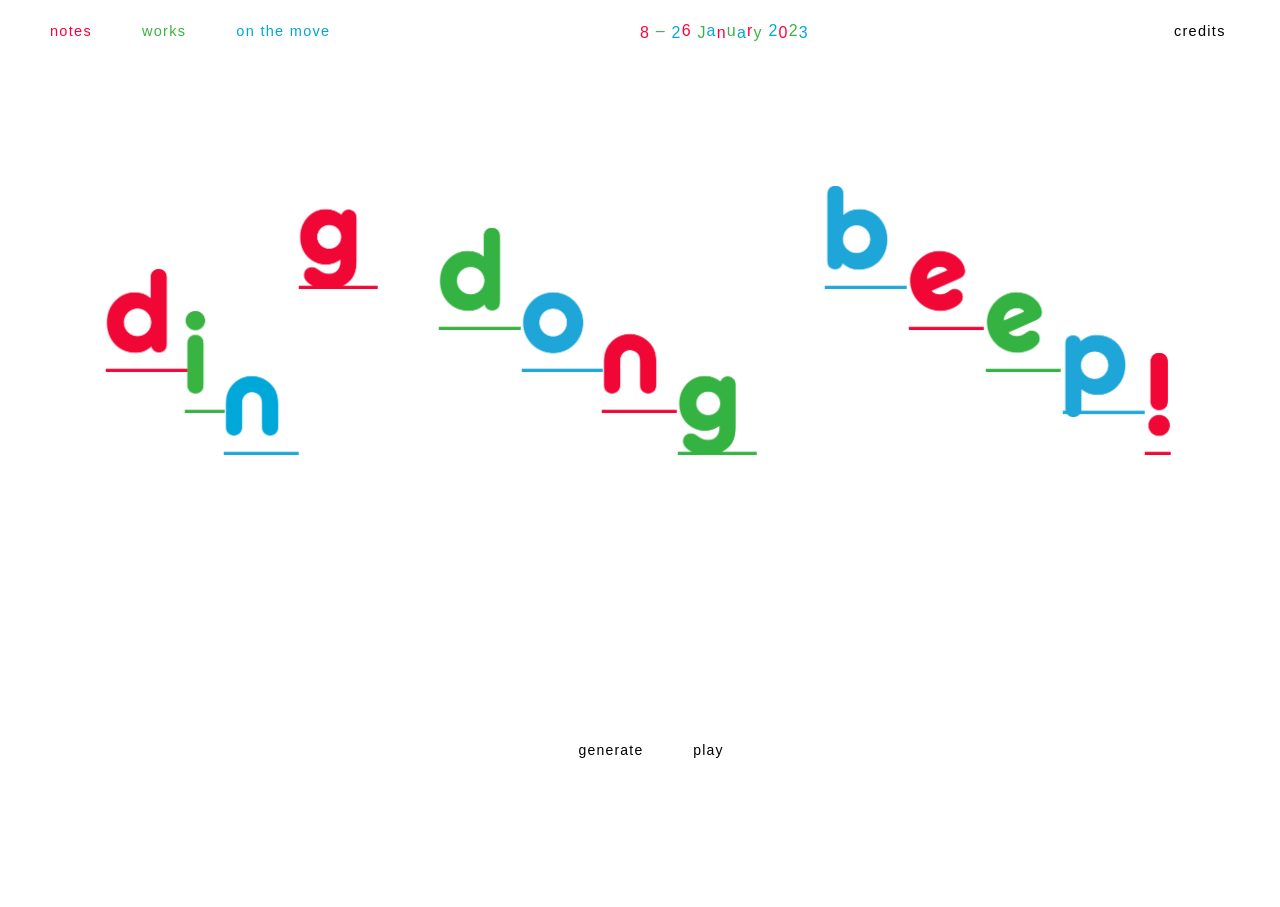
==== commit 97767c96: "Update index.html" ====
--- a/index.html
+++ b/index.html
@@ -75,5 +75,5 @@
 		</section>
 							</div>
 <p id="audio-status" class="sr-only" role="status" aria-live="polite"></p>
-<noscript><p class="no-script">JavaScript is needed to play the instrument. <a href="https://web.archive.org/web/20230629184455/https://dingdongbeep.xyz/" target="_blank" rel="noopener">View the original Wayback capture</a>.</p></noscript>
+<noscript><p class="no-script">JavaScript is needed to play the instrument. <a href="https://web.archive.org/web/20230629184455/https://dingdongbeep.xyz/" rel="noopener">View the original Wayback capture</a>.</p></noscript>
 </body></html>
